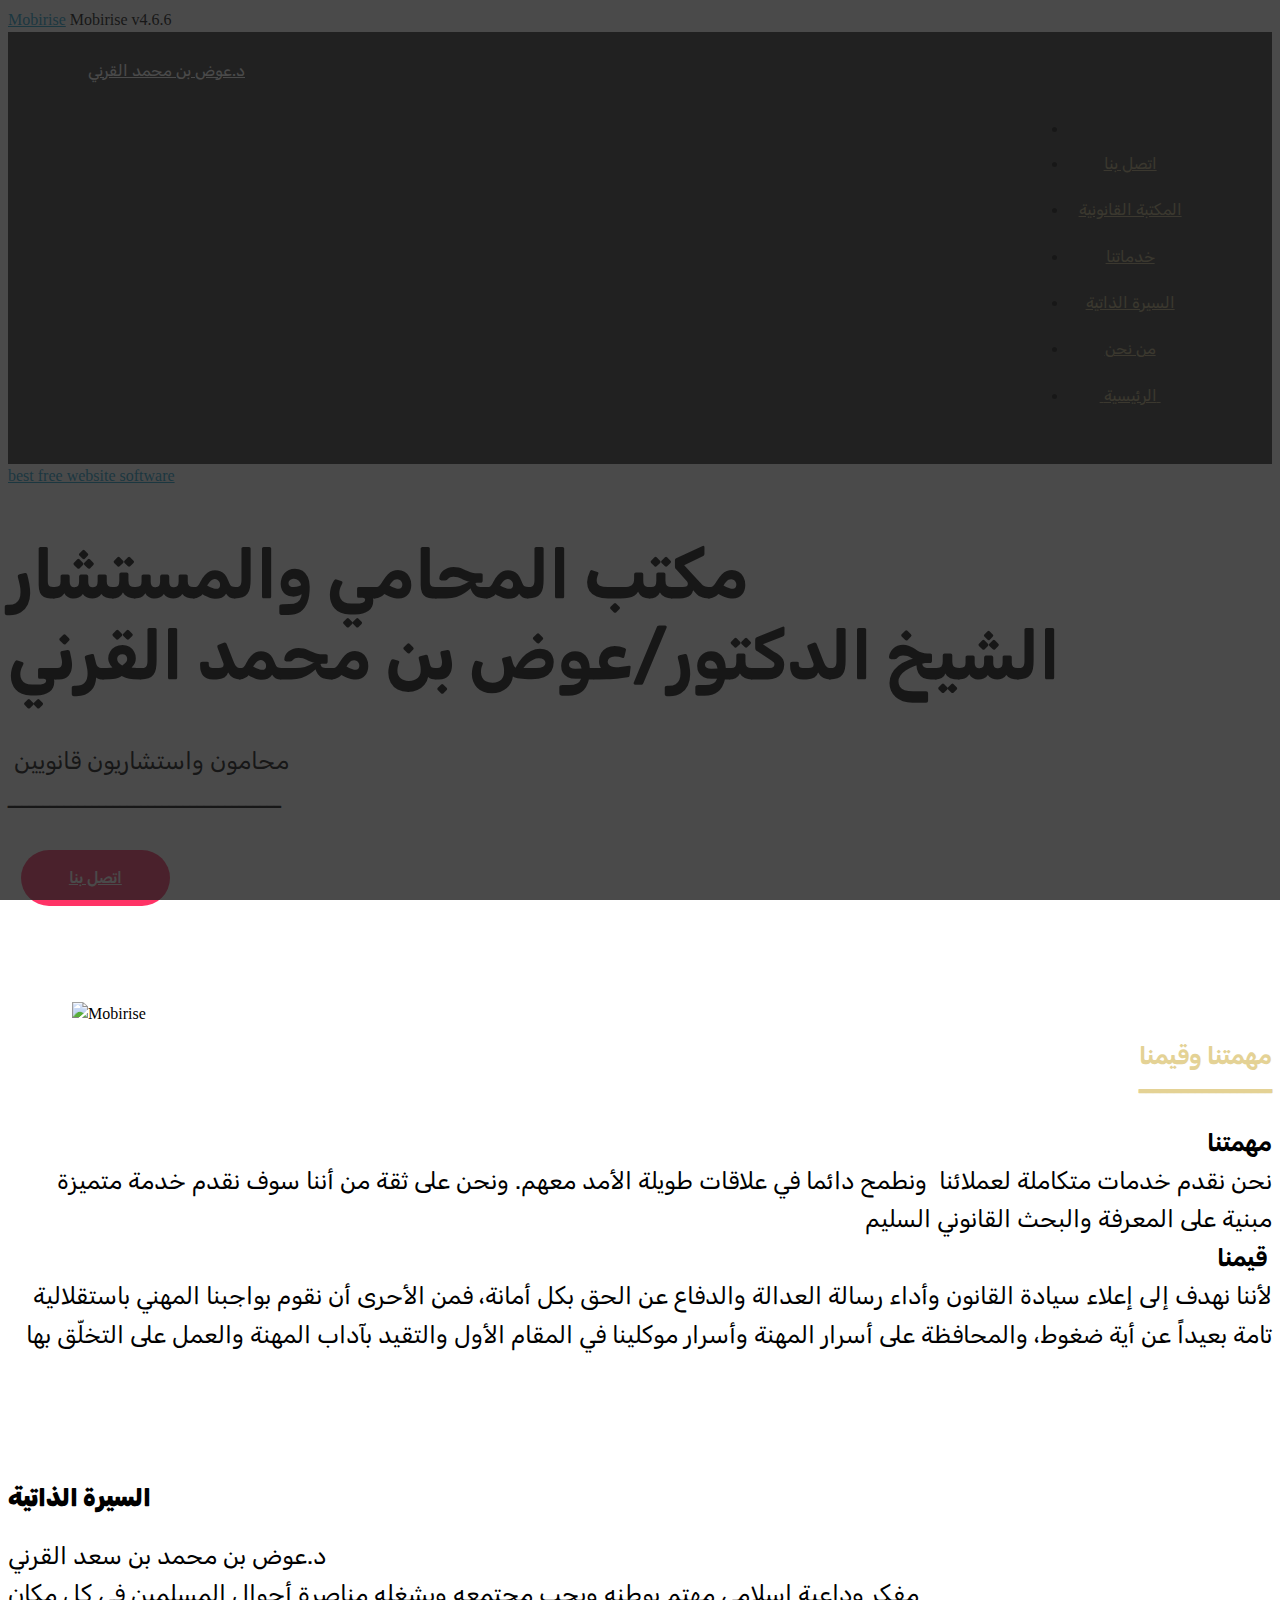
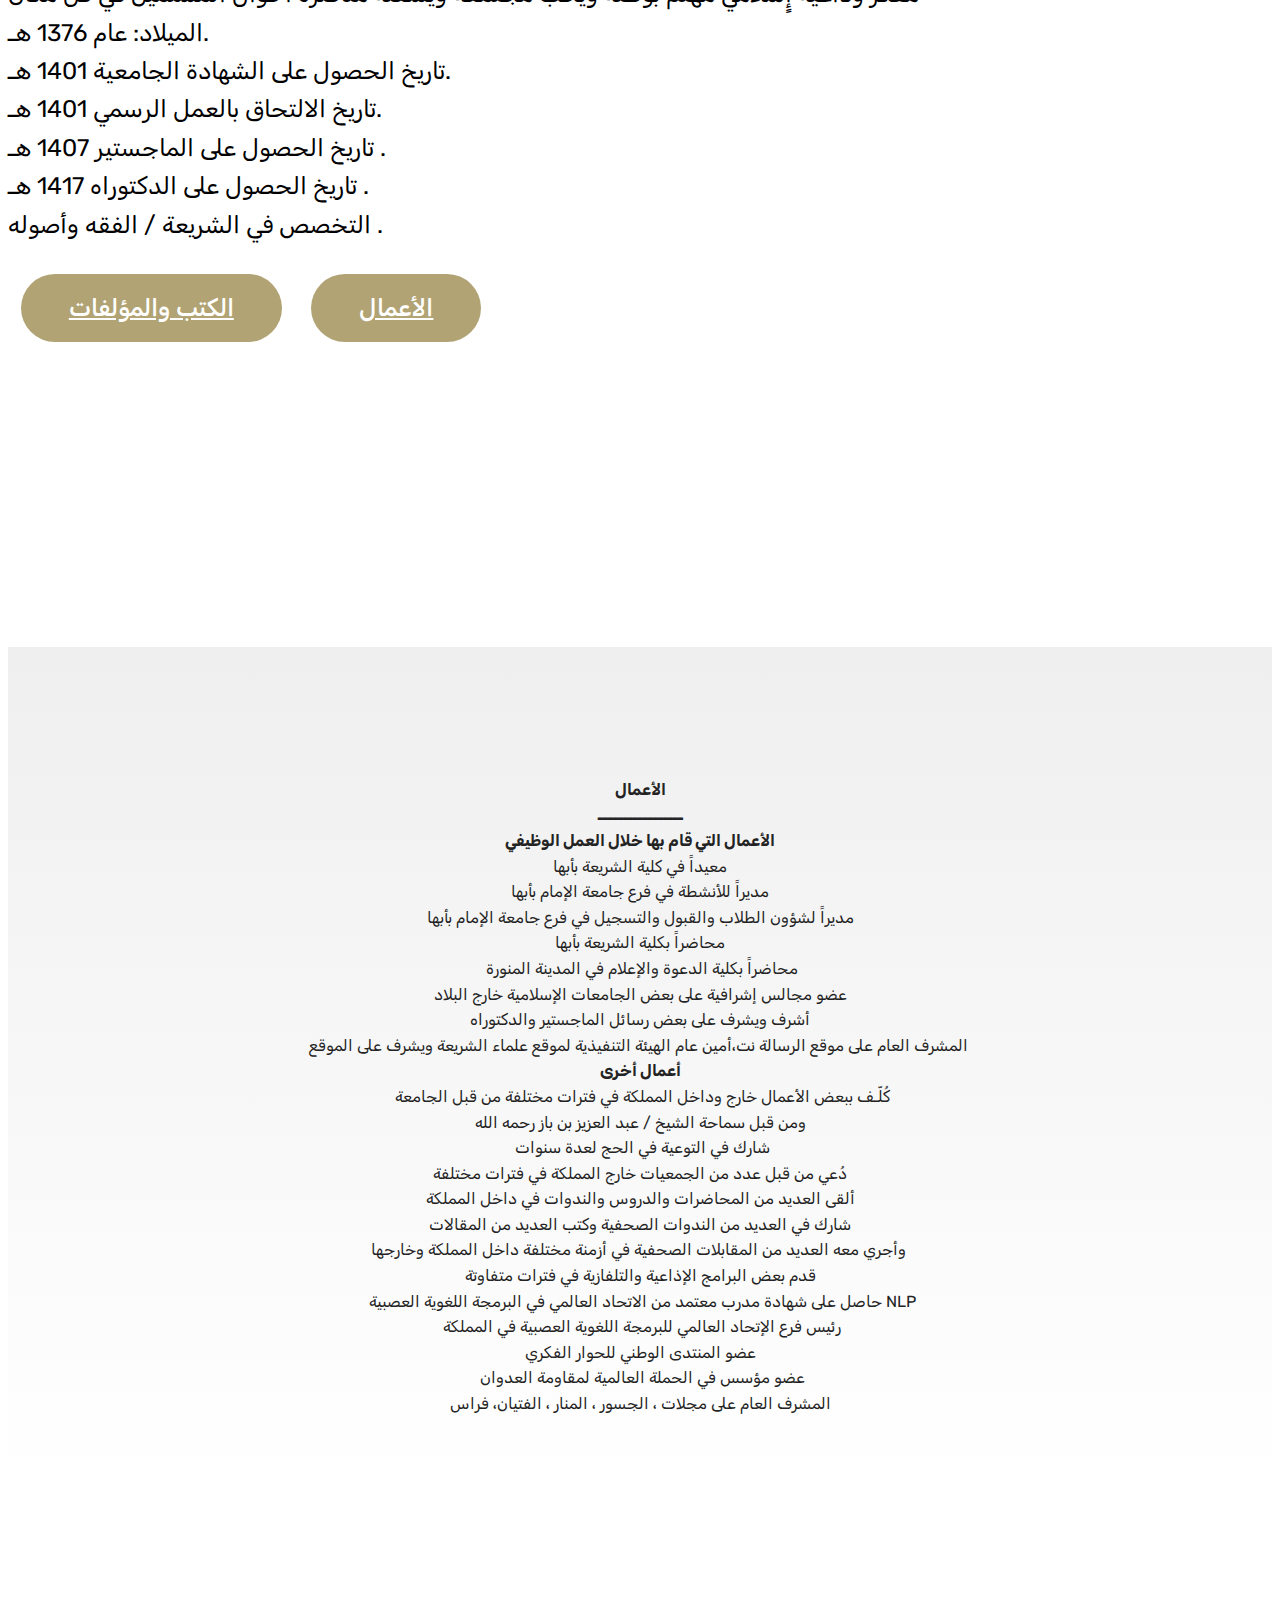
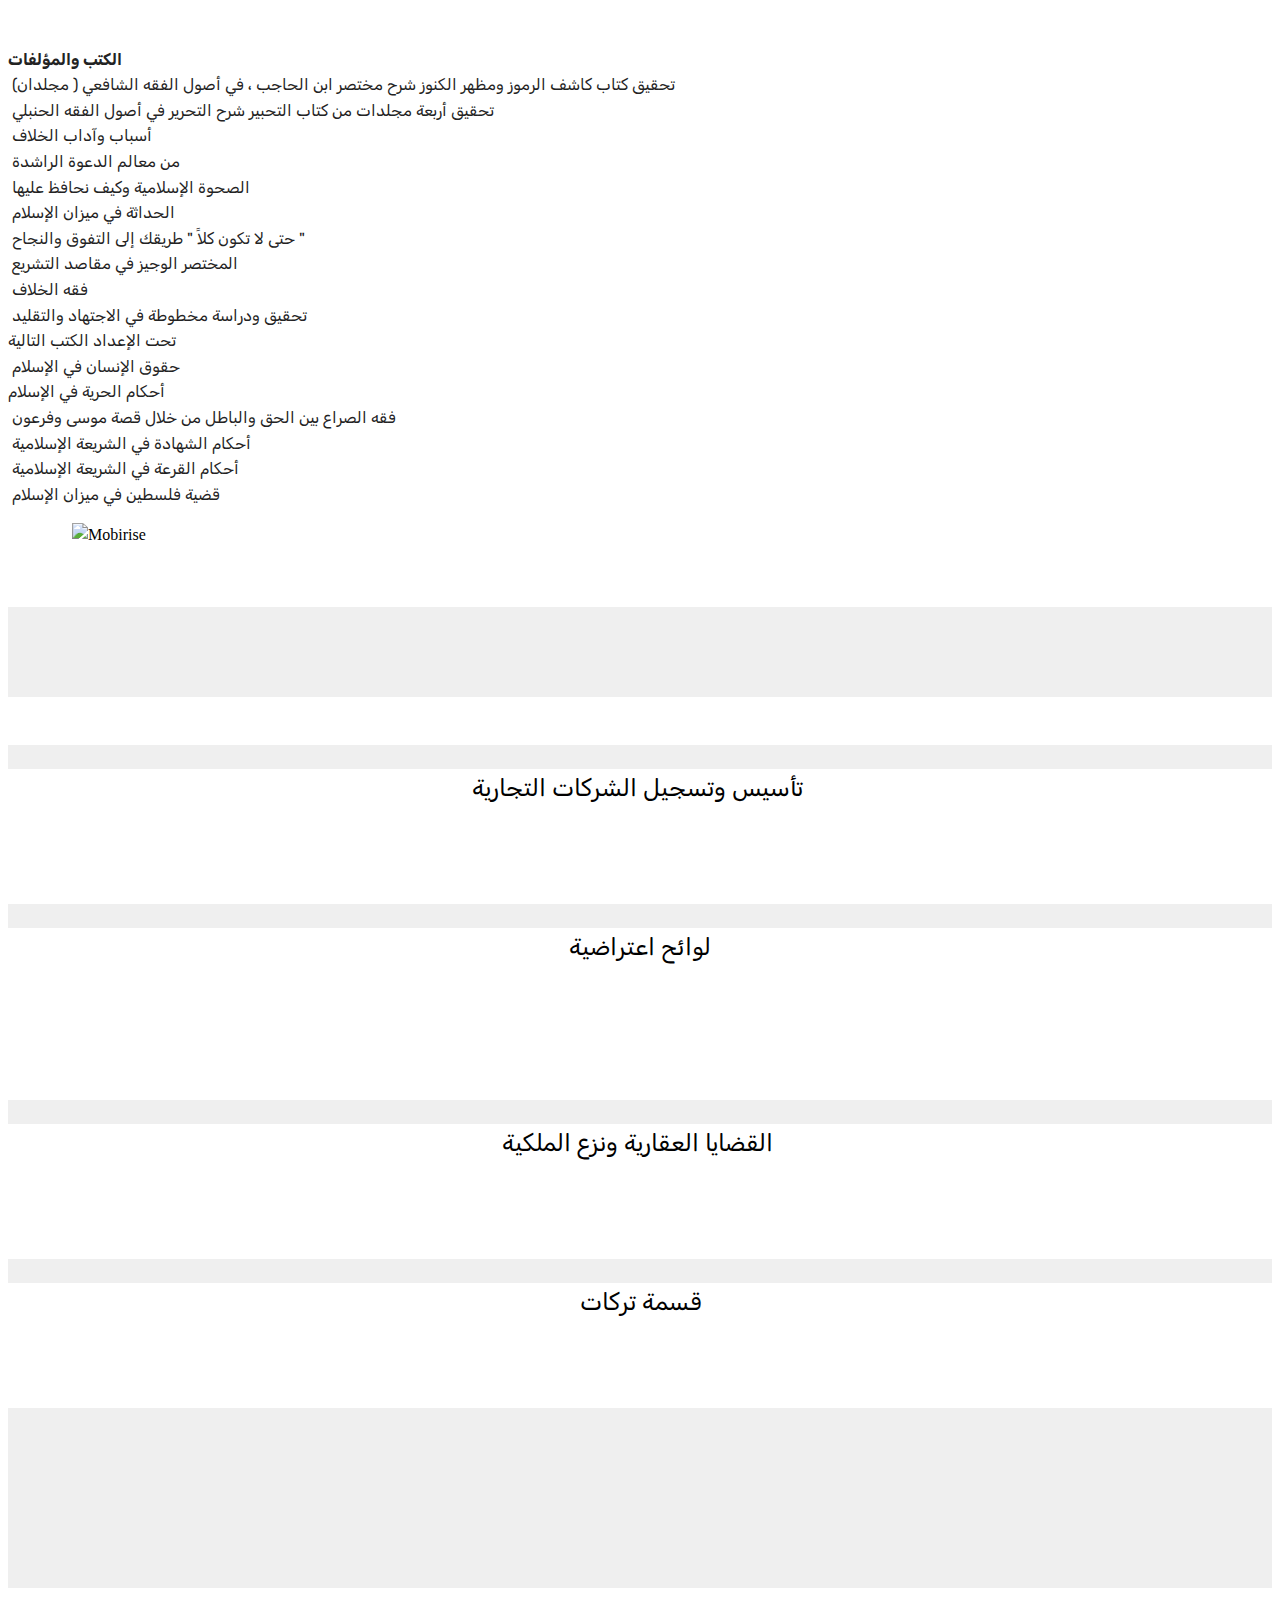
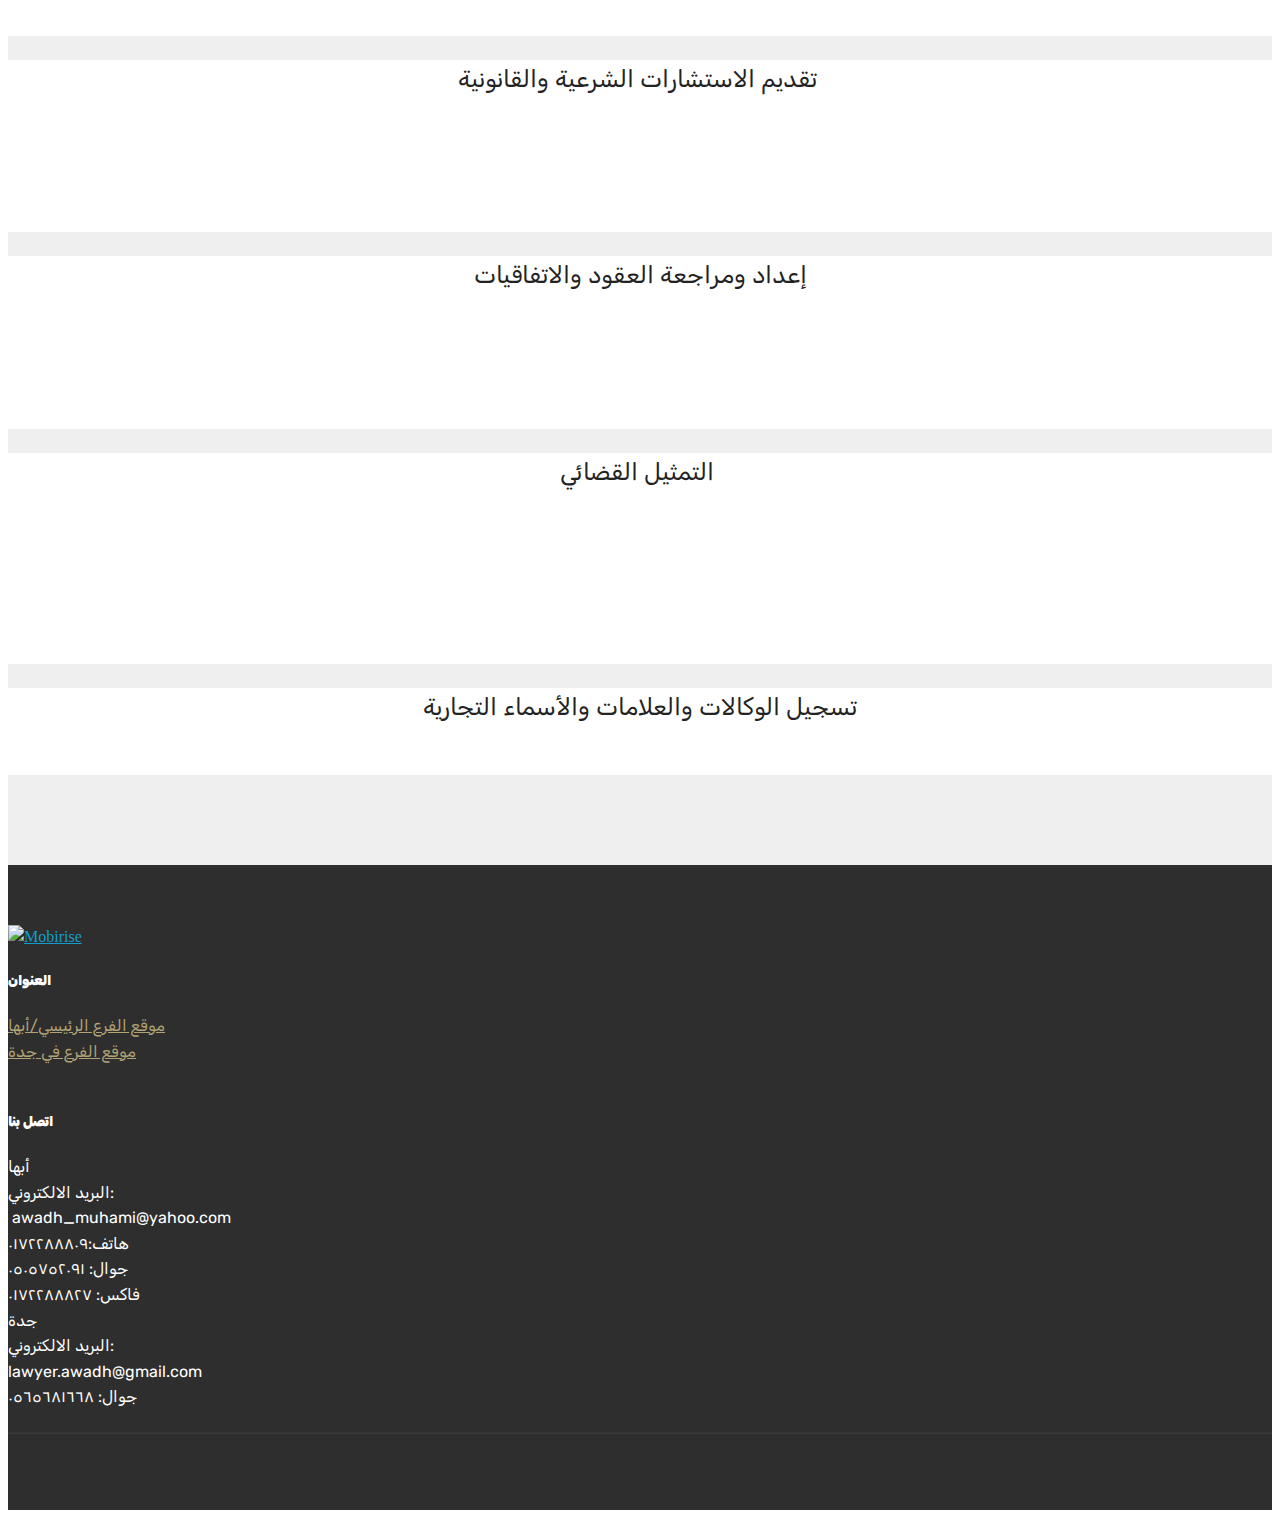
==== index.html @ 9dd4ca0d "create github pages" ====
<!DOCTYPE html>
<html >
<head>
  <!-- Site made with Mobirise Website Builder v4.6.6, https://mobirise.com -->
  <meta charset="UTF-8">
  <meta http-equiv="X-UA-Compatible" content="IE=edge">
  <meta name="generator" content="Mobirise v4.6.6, mobirise.com">
  <meta name="viewport" content="width=device-width, initial-scale=1, minimum-scale=1">
  <link rel="shortcut icon" href="assets/images/logo2.png" type="image/x-icon">
  <meta name="description" content="">
  <title>Home</title>
  <link rel="stylesheet" href="assets/web/assets/mobirise-icons/mobirise-icons.css">
  <link rel="stylesheet" href="assets/tether/tether.min.css">
  <link rel="stylesheet" href="assets/bootstrap/css/bootstrap.min.css">
  <link rel="stylesheet" href="assets/bootstrap/css/bootstrap-grid.min.css">
  <link rel="stylesheet" href="assets/bootstrap/css/bootstrap-reboot.min.css">
  <link rel="stylesheet" href="assets/socicon/css/styles.css">
  <link rel="stylesheet" href="assets/dropdown/css/style.css">
  <link rel="stylesheet" href="assets/theme/css/style.css">
  <link rel="stylesheet" href="assets/mobirise/css/mbr-additional.css" type="text/css">
  
  
  
</head>
<body>
  <section class="menu cid-qMD1Qe2xiw" once="menu" id="menu1-t">

    

    <nav class="navbar navbar-expand beta-menu navbar-dropdown align-items-center navbar-fixed-top navbar-toggleable-sm">
        <button class="navbar-toggler navbar-toggler-right" type="button" data-toggle="collapse" data-target="#navbarSupportedContent" aria-controls="navbarSupportedContent" aria-expanded="false" aria-label="Toggle navigation">
            <div class="hamburger">
                <span></span>
                <span></span>
                <span></span>
                <span></span>
            </div>
        </button>
        <div class="menu-logo">
            <div class="navbar-brand">
                
                <span class="navbar-caption-wrap"><a class="navbar-caption text-white display-4" href="https://mobirise.com">د.عوض بن محمد القرني</a></span>
            </div>
        </div>
        <div class="collapse navbar-collapse" id="navbarSupportedContent">
            <ul class="navbar-nav nav-dropdown nav-right" data-app-modern-menu="true"><li class="nav-item">
                    <a class="nav-link link text-danger display-4" href="https://mobirise.com">
                        </a>
                </li>
                <li class="nav-item">
                    <a class="nav-link link text-danger display-4" href="index.html#footer1-1m">
                        
                        اتصل بنا</a>
                </li><li class="nav-item"><a class="nav-link link text-danger display-4" href="index.html#features3-16">
                        
                        المكتبة القانونية</a></li><li class="nav-item dropdown"><a class="nav-link link text-danger display-4" href="index.html#features6-1b" aria-expanded="false">
                        
                        خدماتنا</a></li><li class="nav-item"><a class="nav-link link text-danger display-4" href="index.html#header5-1q">
                        
                        السيرة الذاتية</a></li><li class="nav-item"><a class="nav-link link text-danger display-4" href="index.html#header3-w">من نحن</a></li><li class="nav-item"><a class="nav-link link text-danger display-4" href="index.html#header2-s">&nbsp;الرئيسية&nbsp;</a></li></ul>
            
        </div>
    </nav>
</section>

<section class="engine"><a href="https://mobirise.ws/d">best free website software</a></section><section class="cid-qMD1Ompvg6 mbr-fullscreen mbr-parallax-background" id="header2-s">

    

    <div class="mbr-overlay" style="opacity: 0.5; background-color: rgb(118, 118, 118);"></div>

    <div class="container align-center">
        <div class="row justify-content-md-center">
            <div class="mbr-white col-md-10">
                <h1 class="mbr-section-title mbr-bold pb-3 mbr-fonts-style display-1">
                    مكتب المحامي والمستشار<br>الشيخ الدكتور/عوض بن محمد القرني</h1>
                
                <p class="mbr-text pb-3 mbr-fonts-style display-5">&nbsp;محامون واستشاريون قانويين<br>ـــــــــــــــــــــــــــــــــــــــ</p>
                <div class="mbr-section-btn"><a class="btn btn-md btn-secondary display-4" href="index.html#footer1-1m">اتصل بنا</a></div>
            </div>
        </div>
    </div>
    
</section>

<section class="header3 cid-qMDdYljcMq" id="header3-w">

    

    

    <div class="container">
        <div class="media-container-row">
            <div class="mbr-figure" style="width: 100%;">
                <img src="assets/images/4773681-1913968626-700x350.jpg" alt="Mobirise" title="">
            </div>

            <div class="media-content">
                <h1 class="mbr-section-title mbr-white pb-3 mbr-fonts-style display-5">
                    مهمتنا وقيمنا<br>ـــــــــــــــــــ</h1>
                
                <div class="mbr-section-text mbr-white pb-3 ">
                    <p class="mbr-text mbr-fonts-style display-5"><em><strong>مهمتنا</strong></em><br>&nbsp;نحن نقدم خدمات متكاملة لعملائنا &nbsp;ونطمح دائما في علاقات طويلة الأمد معهم. ونحن على ثقة من أننا سوف نقدم خدمة متميزة مبنية على المعرفة والبحث القانوني السليم<br><em><strong>قيمنا&nbsp;<br></strong></em>لأننا نهدف إلى إعلاء سيادة القانون وأداء رسالة العدالة والدفاع عن الحق بكل أمانة، فمن الأحرى أن نقوم بواجبنا المهني باستقلالية تامة بعيداً عن أية ضغوط، والمحافظة على أسرار المهنة وأسرار موكلينا في المقام الأول والتقيد بآداب المهنة والعمل على التخلّق بها<br></p>
                </div>
                
            </div>
        </div>
    </div>

</section>

<section class="header5 cid-qMJTVjiaNw mbr-fullscreen mbr-parallax-background" id="header5-1q">

    

    <div class="mbr-overlay" style="opacity: 0.6; background-color: rgb(0, 0, 0);">
    </div>
    <div class="container">
        <div class="row justify-content-center">
            <div class="mbr-white col-md-10">
                <h1 class="mbr-section-title align-center pb-3 mbr-fonts-style display-5"><em><strong>
                    السيرة الذاتية</strong></em></h1>
                <p class="mbr-text align-center display-5 pb-3 mbr-fonts-style">د.عوض بن محمد بن سعد القرني<br>مفكر وداعية إٍسلامي مهتم بوطنه ويحب مجتمعه ويشغله مناصرة أحوال المسلمين في كل مكان <br>الميلاد: عام 1376 هـ.<br>تاريخ الحصول على الشهادة الجامعية 1401 هـ.<br>تاريخ الالتحاق بالعمل الرسمي 1401 هـ.<br>تاريخ الحصول على الماجستير 1407 هـ .<br>تاريخ الحصول على الدكتوراه 1417 هـ .<br>التخصص في الشريعة / الفقه وأصوله .</p>
                <div class="mbr-section-btn align-center"><a class="btn btn-md btn-danger display-5" href="index.html#content7-1k">الكتب والمؤلفات</a>
                        <a class="btn btn-md btn-danger display-5" href="index.html#testimonials5-10">الأعمال</a></div>
            </div>
        </div>
    </div>

    <div class="mbr-arrow hidden-sm-down" aria-hidden="true">
        <a href="#next">
            <i class="mbri-down mbr-iconfont"></i>
        </a>
    </div>
</section>

<section class="testimonials5 cid-qMDlm9qEz4" id="testimonials5-10">

    

    
    <div class="container">
        <div class="media-container-row">
            <div class="title col-12 align-center">
                <h2 class="pb-3 mbr-fonts-style display-5">
                    <br>السيرة الذاتية&nbsp;<div>ـــــــــــــــــــــ</div></h2>
                
            </div>
        </div>
    </div>

    <div class="container">
        <div class="media-container-column">
            

            
        <div class="mbr-testimonial align-center col-12 col-md-10">
                <div class="panel-item">
                    <div class="card-block">
                        <div class="testimonial-photo">
                            <img src="assets/images/580465-10150798756876318-1125915765-n-240x89.jpg" alt="" title="">
                        </div>
                        <p class="mbr-text mbr-fonts-style mbr-white display-7"><em><strong><br></strong></em><em><strong>الأعمال</strong></em><br><em><strong>ـــــــــــــــــ<br>الأعمال التي قام بها خلال العمل الوظيفي<br></strong></em>&nbsp;معيداً في كلية الشريعة بأبها&nbsp;<br>&nbsp;مديراً للأنشطة في فرع جامعة الإمام بأبها&nbsp;<br>&nbsp;مديراً لشؤون الطلاب والقبول والتسجيل في فرع جامعة الإمام بأبها&nbsp;<br>&nbsp;محاضراً بكلية الشريعة بأبها&nbsp;<br>&nbsp;محاضراً بكلية الدعوة والإعلام في المدينة المنورة<br>&nbsp;عضو مجالس إشرافية على بعض الجامعات الإسلامية خارج البلاد&nbsp;<br>أشرف ويشرف على بعض رسائل الماجستير والدكتوراه<br>المشرف العام على موقع الرسالة نت،أمين عام الهيئة التنفيذية لموقع علماء الشريعة ويشرف على الموقع&nbsp;<br><em><strong>أعمال أخرى<br></strong></em>&nbsp;كُلّـف ببعض الأعمال خارج وداخل المملكة في فترات مختلفة من قبل الجامعة<br>ومن قبل سماحة الشيخ / عبد العزيز بن باز رحمه الله<br>&nbsp;شارك في التوعية في الحج لعدة سنوات<br>&nbsp;دُعي من قبل عدد من الجمعيات خارج المملكة في فترات مختلفة&nbsp;<br>&nbsp;ألقى العديد من المحاضرات والدروس والندوات في داخل المملكة&nbsp;<br>شارك في العديد من الندوات الصحفية وكتب العديد من المقالات<br>وأجري معه العديد من المقابلات الصحفية في أزمنة مختلفة داخل المملكة وخارجها&nbsp;<br>&nbsp;قدم بعض البرامج الإذاعية والتلفازية في فترات متفاوتة&nbsp;<br>&nbsp;حاصل على شهادة مدرب معتمد من الاتحاد العالمي في البرمجة اللغوية العصبية NLP<br>&nbsp;رئيس فرع الإتحاد العالمي للبرمجة اللغوية العصبية في المملكة<br>عضو المنتدى الوطني للحوار الفكري<br>&nbsp;عضو مؤسس في الحملة العالمية لمقاومة العدوان<br>المشرف العام على مجلات ، الجسور ، المنار ، الفتيان، فراس<br></p>
                    </div>
                    <div class="card-footer">
                        <div class="mbr-author-name mbr-bold mbr-fonts-style mbr-white display-7"></div>
                        <small class="mbr-author-desc mbr-italic mbr-light mbr-fonts-style mbr-white display-7"></small>
                    </div>
                </div>
            </div></div>
    </div>   
</section>

<section class="mbr-section content7 cid-qMGKBYhete" id="content7-1k">
          
    

    <div class="container">
        <div class="media-container-row">
            <div class="col-12 col-md-8">
                <div class="media-container-row">
                    <div class="media-content">
                        <div class="mbr-section-text">
                            <p class="mbr-text align-right mb-0 mbr-fonts-style display-7"><em><strong>الكتب والمؤلفات<br></strong></em>&nbsp;تحقيق كتاب كاشف الرموز ومظهر الكنوز شرح مختصر ابن الحاجب ، في أصول الفقه الشافعي ( مجلدان)&nbsp;<br>&nbsp;تحقيق أربعة مجلدات من كتاب التحبير شرح التحرير في أصول الفقه الحنبلي<br>&nbsp;أسباب وآداب الخلاف&nbsp;<br>&nbsp;من معالم الدعوة الراشدة&nbsp;<br>&nbsp;الصحوة الإسلامية وكيف نحافظ عليها&nbsp;<br>&nbsp;الحداثة في ميزان الإسلام&nbsp;<br>&nbsp;حتى لا تكون كلاً " طريقك إلى التفوق والنجاح "<br>&nbsp;المختصر الوجيز في مقاصد التشريع&nbsp;<br>&nbsp;فقه الخلاف<br>&nbsp;تحقيق ودراسة مخطوطة في الاجتهاد والتقليد<br>تحت الإعداد الكتب التالية<br>&nbsp;حقوق الإنسان في الإسلام<br>أحكام الحرية في الإسلام<br>&nbsp;فقه الصراع بين الحق والباطل من خلال قصة موسى وفرعون&nbsp;<br>&nbsp;أحكام الشهادة في الشريعة الإسلامية&nbsp;<br>&nbsp;أحكام القرعة في الشريعة الإسلامية&nbsp;<br>&nbsp;قضية فلسطين في ميزان الإسلام&nbsp;<br></p>
                        </div>
                    </div>
                    <div class="mbr-figure" style="width: 60%;">
                     <img src="assets/images/705086-436x289.jpg" alt="Mobirise" title="">  
                    </div>
                </div>
            </div>
        </div>
    </div>
</section>

<section class="features6 cid-qMGsfqd2bW" id="features6-1b">
    
    

    
    <div class="container">
        <div class="media-container-row">

            <div class="card p-3 col-12 col-md-6 col-lg-3">
                <div class="card-img pb-3">
                    <span class="mbr-iconfont mbri-edit" style="color: rgb(177, 163, 116);"></span>
                </div>
                <div class="card-box">
                    
                    <p class="mbr-text mbr-fonts-style display-5">
                       تأسيس وتسجيل الشركات التجارية&nbsp;</p>
                </div>
            </div>

            <div class="card p-3 col-12 col-md-6 col-lg-3">
                <div class="card-img pb-3">
                    <span class="mbr-iconfont mbri-edit" style="color: rgb(177, 163, 116);"></span>
                </div>
                <div class="card-box">
                    
                    <p class="mbr-text mbr-fonts-style display-5">لوائح اعتراضية<br><br></p>
                </div>
            </div>

            <div class="card p-3 col-12 col-md-6 col-lg-3">
                <div class="card-img pb-3">
                    <span class="mbr-iconfont mbri-edit" style="color: rgb(177, 163, 116);"></span>
                </div>
                <div class="card-box">
                    
                    <p class="mbr-text mbr-fonts-style display-5">
                       القضايا العقارية ونزع الملكية&nbsp;</p>
                </div>
            </div>

            <div class="card p-3 col-12 col-md-6 col-lg-3">
                <div class="card-img pb-3">
                    <span class="mbr-iconfont mbri-edit" style="color: rgb(177, 163, 116);"></span>
                </div>
                <div class="card-box">
                    
                    <p class="mbr-text mbr-fonts-style display-5">قسمة تركات<br><br></p>
                </div>
            </div>

        </div>

    </div>

</section>

<section class="features6 cid-qMGshlifpi" id="features6-1c">
    
    

    
    <div class="container">
        <div class="media-container-row">

            <div class="card p-3 col-12 col-md-6 col-lg-3">
                <div class="card-img pb-3">
                    <span class="mbr-iconfont mbri-edit" style="color: rgb(177, 163, 116);"></span>
                </div>
                <div class="card-box">
                    
                    <p class="mbr-text mbr-fonts-style display-5">
                       تقديم الاستشارات الشرعية والقانونية&nbsp;<br><br></p>
                </div>
            </div>

            <div class="card p-3 col-12 col-md-6 col-lg-3">
                <div class="card-img pb-3">
                    <span class="mbr-iconfont mbri-edit" style="color: rgb(177, 163, 116);"></span>
                </div>
                <div class="card-box">
                    
                    <p class="mbr-text mbr-fonts-style display-5">
                       إعداد ومراجعة العقود والاتفاقيات <br><br></p>
                </div>
            </div>

            <div class="card p-3 col-12 col-md-6 col-lg-3">
                <div class="card-img pb-3">
                    <span class="mbr-iconfont mbri-edit" style="color: rgb(177, 163, 116);"></span>
                </div>
                <div class="card-box">
                    
                    <p class="mbr-text mbr-fonts-style display-5">
                       التمثيل القضائي&nbsp;<br><br><br></p>
                </div>
            </div>

            <div class="card p-3 col-12 col-md-6 col-lg-3">
                <div class="card-img pb-3">
                    <span class="mbr-iconfont mbri-edit" style="color: rgb(177, 163, 116);"></span>
                </div>
                <div class="card-box">
                    
                    <p class="mbr-text mbr-fonts-style display-5">
                       تسجيل الوكالات والعلامات والأسماء التجارية</p>
                </div>
            </div>

        </div>

    </div>

</section>

<section class="cid-qMGKUKAxvn" id="footer1-1m">

    

    

    <div class="container">
        <div class="media-container-row content text-white">
            <div class="col-12 col-md-3">
                <div class="media-wrap">
                    <a href="https://mobirise.com/">
                        <img src="assets/images/n.-166x107.png" alt="Mobirise" title="">
                    </a>
                </div>
            </div>
            <div class="col-12 col-md-3 mbr-fonts-style display-7">
                <h5 class="pb-3"><em><strong>
                    العنوان</strong></em></h5>
                <p class="mbr-text"><a href="https://goo.gl/maps/cwEKC1mMWw32" class="text-danger">موقع الفرع الرئيسي/أبها</a><br><a href="https://maps.google.com/?q=21.559841,39.190887" class="text-danger">موقع الفرع في جدة</a><br><br></p>
            </div>
            <div class="col-12 col-md-3 mbr-fonts-style display-7">
                <h5 class="pb-3"><em><strong>
                    اتصل بنا</strong></em></h5>
                <p class="mbr-text">أبها<br>البريد الالكتروني: <br>&nbsp;awadh_muhami@yahoo.com<br> هاتف:٠١٧٢٢٨٨٨٠٩&nbsp;<br>جوال: ٠٥٠٥٧٥٢٠٩١&nbsp;<br>فاكس: ٠١٧٢٢٨٨٨٢٧<br>جدة<br>البريد الالكتروني: <br>lawyer.awadh@gmail.com
<br>جوال: ٠٥٦٥٦٨١٦٦٨&nbsp;<br>
                </p>
            </div>
            <div class="col-12 col-md-3 mbr-fonts-style display-7">
                <h5 class="pb-3"></h5>
                <p class="mbr-text"></p>
            </div>
        </div>
        <div class="footer-lower">
            <div class="media-container-row">
                <div class="col-sm-12">
                    <hr>
                </div>
            </div>
            <div class="media-container-row mbr-white">
                <div class="col-sm-6 copyright">
                    <p class="mbr-text mbr-fonts-style display-7"></p>
                </div>
                <div class="col-md-6">
                    <div class="social-list align-right">
                        <div class="soc-item">
                            <a href="https://twitter.com/mobirise" target="_blank">
                                <span class="mbr-iconfont mbr-iconfont-social socicon-twitter socicon" style="font-size: 24px; color: rgb(35, 35, 35);"></span>
                            </a>
                        </div>
                        <div class="soc-item">
                            <a href="https://www.facebook.com/pg/AwadAlqarni/notes/?ref=page_internal" target="_blank">
                                <span class="mbr-iconfont mbr-iconfont-social socicon-facebook socicon" style="color: rgb(255, 255, 255);"></span>
                            </a>
                        </div>
                        
                        
                        
                        
                    </div>
                </div>
            </div>
        </div>
    </div>
</section>


  <script src="assets/web/assets/jquery/jquery.min.js"></script>
  <script src="assets/popper/popper.min.js"></script>
  <script src="assets/tether/tether.min.js"></script>
  <script src="assets/bootstrap/js/bootstrap.min.js"></script>
  <script src="assets/parallax/jarallax.min.js"></script>
  <script src="assets/dropdown/js/script.min.js"></script>
  <script src="assets/touchswipe/jquery.touch-swipe.min.js"></script>
  <script src="assets/smoothscroll/smooth-scroll.js"></script>
  <script src="assets/theme/js/script.js"></script>
  
  
</body>
</html>
---- assets/mobirise/css/mbr-additional.css ----
@import url(https://fonts.googleapis.com/css?family=Rubik:300,300i,400,400i,500,500i,700,700i,900,900i);





body {
  font-style: normal;
  line-height: 1.5;
}
.mbr-section-title {
  font-style: normal;
  line-height: 1.2;
}
.mbr-section-subtitle {
  line-height: 1.3;
}
.mbr-text {
  font-style: normal;
  line-height: 1.6;
}
.display-1 {
  font-family: 'Rubik', sans-serif;
  font-size: 4.25rem;
}
.display-1 > .mbr-iconfont {
  font-size: 6.8rem;
}
.display-2 {
  font-family: 'Rubik', sans-serif;
  font-size: 3rem;
}
.display-2 > .mbr-iconfont {
  font-size: 4.8rem;
}
.display-4 {
  font-family: 'Rubik', sans-serif;
  font-size: 1rem;
}
.display-4 > .mbr-iconfont {
  font-size: 1.6rem;
}
.display-5 {
  font-family: 'Rubik', sans-serif;
  font-size: 1.5rem;
}
.display-5 > .mbr-iconfont {
  font-size: 2.4rem;
}
.display-7 {
  font-family: 'Rubik', sans-serif;
  font-size: 1rem;
}
.display-7 > .mbr-iconfont {
  font-size: 1.6rem;
}
/* ---- Fluid typography for mobile devices ---- */
/* 1.4 - font scale ratio ( bootstrap == 1.42857 ) */
/* 100vw - current viewport width */
/* (48 - 20)  48 == 48rem == 768px, 20 == 20rem == 320px(minimal supported viewport) */
/* 0.65 - min scale variable, may vary */
@media (max-width: 768px) {
  .display-1 {
    font-size: 3.4rem;
    font-size: calc( 2.1374999999999997rem + (4.25 - 2.1374999999999997) * ((100vw - 20rem) / (48 - 20)));
    line-height: calc( 1.4 * (2.1374999999999997rem + (4.25 - 2.1374999999999997) * ((100vw - 20rem) / (48 - 20))));
  }
  .display-2 {
    font-size: 2.4rem;
    font-size: calc( 1.7rem + (3 - 1.7) * ((100vw - 20rem) / (48 - 20)));
    line-height: calc( 1.4 * (1.7rem + (3 - 1.7) * ((100vw - 20rem) / (48 - 20))));
  }
  .display-4 {
    font-size: 0.8rem;
    font-size: calc( 1rem + (1 - 1) * ((100vw - 20rem) / (48 - 20)));
    line-height: calc( 1.4 * (1rem + (1 - 1) * ((100vw - 20rem) / (48 - 20))));
  }
  .display-5 {
    font-size: 1.2rem;
    font-size: calc( 1.175rem + (1.5 - 1.175) * ((100vw - 20rem) / (48 - 20)));
    line-height: calc( 1.4 * (1.175rem + (1.5 - 1.175) * ((100vw - 20rem) / (48 - 20))));
  }
}
/* Buttons */
.btn {
  font-weight: 500;
  border-width: 2px;
  font-style: normal;
  letter-spacing: 1px;
  margin: .4rem .8rem;
  white-space: normal;
  -webkit-transition: all 0.3s ease-in-out;
  -moz-transition: all 0.3s ease-in-out;
  transition: all 0.3s ease-in-out;
  padding: 1rem 3rem;
  border-radius: 3px;
  display: inline-flex;
  align-items: center;
  justify-content: center;
  word-break: break-word;
}
.btn-sm {
  font-weight: 500;
  letter-spacing: 1px;
  -webkit-transition: all 0.3s ease-in-out;
  -moz-transition: all 0.3s ease-in-out;
  transition: all 0.3s ease-in-out;
  padding: 0.6rem 1.5rem;
  border-radius: 3px;
}
.btn-md {
  font-weight: 500;
  letter-spacing: 1px;
  margin: .4rem .8rem !important;
  -webkit-transition: all 0.3s ease-in-out;
  -moz-transition: all 0.3s ease-in-out;
  transition: all 0.3s ease-in-out;
  padding: 1rem 3rem;
  border-radius: 3px;
}
.btn-lg {
  font-weight: 500;
  letter-spacing: 1px;
  margin: .4rem .8rem !important;
  -webkit-transition: all 0.3s ease-in-out;
  -moz-transition: all 0.3s ease-in-out;
  transition: all 0.3s ease-in-out;
  padding: 1.2rem 3.2rem;
  border-radius: 3px;
}
.bg-primary {
  background-color: #149dcc !important;
}
.bg-success {
  background-color: #f7ed4a !important;
}
.bg-info {
  background-color: #82786e !important;
}
.bg-warning {
  background-color: #879a9f !important;
}
.bg-danger {
  background-color: #b1a374 !important;
}
.btn-primary,
.btn-primary:active {
  background-color: #149dcc !important;
  border-color: #149dcc !important;
  color: #ffffff !important;
}
.btn-primary:hover,
.btn-primary:focus,
.btn-primary.focus,
.btn-primary.active {
  color: #ffffff !important;
  background-color: #0d6786 !important;
  border-color: #0d6786 !important;
}
.btn-primary.disabled,
.btn-primary:disabled {
  color: #ffffff !important;
  background-color: #0d6786 !important;
  border-color: #0d6786 !important;
}
.btn-secondary,
.btn-secondary:active {
  background-color: #ff3366 !important;
  border-color: #ff3366 !important;
  color: #ffffff !important;
}
.btn-secondary:hover,
.btn-secondary:focus,
.btn-secondary.focus,
.btn-secondary.active {
  color: #ffffff !important;
  background-color: #e50039 !important;
  border-color: #e50039 !important;
}
.btn-secondary.disabled,
.btn-secondary:disabled {
  color: #ffffff !important;
  background-color: #e50039 !important;
  border-color: #e50039 !important;
}
.btn-info,
.btn-info:active {
  background-color: #82786e !important;
  border-color: #82786e !important;
  color: #ffffff !important;
}
.btn-info:hover,
.btn-info:focus,
.btn-info.focus,
.btn-info.active {
  color: #ffffff !important;
  background-color: #59524b !important;
  border-color: #59524b !important;
}
.btn-info.disabled,
.btn-info:disabled {
  color: #ffffff !important;
  background-color: #59524b !important;
  border-color: #59524b !important;
}
.btn-success,
.btn-success:active {
  background-color: #f7ed4a !important;
  border-color: #f7ed4a !important;
  color: #3f3c03 !important;
}
.btn-success:hover,
.btn-success:focus,
.btn-success.focus,
.btn-success.active {
  color: #3f3c03 !important;
  background-color: #eadd0a !important;
  border-color: #eadd0a !important;
}
.btn-success.disabled,
.btn-success:disabled {
  color: #3f3c03 !important;
  background-color: #eadd0a !important;
  border-color: #eadd0a !important;
}
.btn-warning,
.btn-warning:active {
  background-color: #879a9f !important;
  border-color: #879a9f !important;
  color: #ffffff !important;
}
.btn-warning:hover,
.btn-warning:focus,
.btn-warning.focus,
.btn-warning.active {
  color: #ffffff !important;
  background-color: #617479 !important;
  border-color: #617479 !important;
}
.btn-warning.disabled,
.btn-warning:disabled {
  color: #ffffff !important;
  background-color: #617479 !important;
  border-color: #617479 !important;
}
.btn-danger,
.btn-danger:active {
  background-color: #b1a374 !important;
  border-color: #b1a374 !important;
  color: #ffffff !important;
}
.btn-danger:hover,
.btn-danger:focus,
.btn-danger.focus,
.btn-danger.active {
  color: #ffffff !important;
  background-color: #8b7d4e !important;
  border-color: #8b7d4e !important;
}
.btn-danger.disabled,
.btn-danger:disabled {
  color: #ffffff !important;
  background-color: #8b7d4e !important;
  border-color: #8b7d4e !important;
}
.btn-white {
  color: #333333 !important;
}
.btn-white,
.btn-white:active {
  background-color: #ffffff !important;
  border-color: #ffffff !important;
  color: #808080 !important;
}
.btn-white:hover,
.btn-white:focus,
.btn-white.focus,
.btn-white.active {
  color: #808080 !important;
  background-color: #d9d9d9 !important;
  border-color: #d9d9d9 !important;
}
.btn-white.disabled,
.btn-white:disabled {
  color: #808080 !important;
  background-color: #d9d9d9 !important;
  border-color: #d9d9d9 !important;
}
.btn-black,
.btn-black:active {
  background-color: #333333 !important;
  border-color: #333333 !important;
  color: #ffffff !important;
}
.btn-black:hover,
.btn-black:focus,
.btn-black.focus,
.btn-black.active {
  color: #ffffff !important;
  background-color: #0d0d0d !important;
  border-color: #0d0d0d !important;
}
.btn-black.disabled,
.btn-black:disabled {
  color: #ffffff !important;
  background-color: #0d0d0d !important;
  border-color: #0d0d0d !important;
}
.btn-primary-outline,
.btn-primary-outline:active {
  background: none;
  border-color: #0b566f;
  color: #0b566f;
}
.btn-primary-outline:hover,
.btn-primary-outline:focus,
.btn-primary-outline.focus,
.btn-primary-outline.active {
  color: #ffffff;
  background-color: #149dcc;
  border-color: #149dcc;
}
.btn-primary-outline.disabled,
.btn-primary-outline:disabled {
  color: #ffffff !important;
  background-color: #149dcc !important;
  border-color: #149dcc !important;
}
.btn-secondary-outline,
.btn-secondary-outline:active {
  background: none;
  border-color: #cc0033;
  color: #cc0033;
}
.btn-secondary-outline:hover,
.btn-secondary-outline:focus,
.btn-secondary-outline.focus,
.btn-secondary-outline.active {
  color: #ffffff;
  background-color: #ff3366;
  border-color: #ff3366;
}
.btn-secondary-outline.disabled,
.btn-secondary-outline:disabled {
  color: #ffffff !important;
  background-color: #ff3366 !important;
  border-color: #ff3366 !important;
}
.btn-info-outline,
.btn-info-outline:active {
  background: none;
  border-color: #4b453f;
  color: #4b453f;
}
.btn-info-outline:hover,
.btn-info-outline:focus,
.btn-info-outline.focus,
.btn-info-outline.active {
  color: #ffffff;
  background-color: #82786e;
  border-color: #82786e;
}
.btn-info-outline.disabled,
.btn-info-outline:disabled {
  color: #ffffff !important;
  background-color: #82786e !important;
  border-color: #82786e !important;
}
.btn-success-outline,
.btn-success-outline:active {
  background: none;
  border-color: #d2c609;
  color: #d2c609;
}
.btn-success-outline:hover,
.btn-success-outline:focus,
.btn-success-outline.focus,
.btn-success-outline.active {
  color: #3f3c03;
  background-color: #f7ed4a;
  border-color: #f7ed4a;
}
.btn-success-outline.disabled,
.btn-success-outline:disabled {
  color: #3f3c03 !important;
  background-color: #f7ed4a !important;
  border-color: #f7ed4a !important;
}
.btn-warning-outline,
.btn-warning-outline:active {
  background: none;
  border-color: #55666b;
  color: #55666b;
}
.btn-warning-outline:hover,
.btn-warning-outline:focus,
.btn-warning-outline.focus,
.btn-warning-outline.active {
  color: #ffffff;
  background-color: #879a9f;
  border-color: #879a9f;
}
.btn-warning-outline.disabled,
.btn-warning-outline:disabled {
  color: #ffffff !important;
  background-color: #879a9f !important;
  border-color: #879a9f !important;
}
.btn-danger-outline,
.btn-danger-outline:active {
  background: none;
  border-color: #7a6e45;
  color: #7a6e45;
}
.btn-danger-outline:hover,
.btn-danger-outline:focus,
.btn-danger-outline.focus,
.btn-danger-outline.active {
  color: #ffffff;
  background-color: #b1a374;
  border-color: #b1a374;
}
.btn-danger-outline.disabled,
.btn-danger-outline:disabled {
  color: #ffffff !important;
  background-color: #b1a374 !important;
  border-color: #b1a374 !important;
}
.btn-black-outline,
.btn-black-outline:active {
  background: none;
  border-color: #000000;
  color: #000000;
}
.btn-black-outline:hover,
.btn-black-outline:focus,
.btn-black-outline.focus,
.btn-black-outline.active {
  color: #ffffff;
  background-color: #333333;
  border-color: #333333;
}
.btn-black-outline.disabled,
.btn-black-outline:disabled {
  color: #ffffff !important;
  background-color: #333333 !important;
  border-color: #333333 !important;
}
.btn-white-outline,
.btn-white-outline:active,
.btn-white-outline.active {
  background: none;
  border-color: #ffffff;
  color: #ffffff;
}
.btn-white-outline:hover,
.btn-white-outline:focus,
.btn-white-outline.focus {
  color: #333333;
  background-color: #ffffff;
  border-color: #ffffff;
}
.text-primary {
  color: #149dcc !important;
}
.text-secondary {
  color: #ff3366 !important;
}
.text-success {
  color: #f7ed4a !important;
}
.text-info {
  color: #82786e !important;
}
.text-warning {
  color: #879a9f !important;
}
.text-danger {
  color: #b1a374 !important;
}
.text-white {
  color: #ffffff !important;
}
.text-black {
  color: #000000 !important;
}
a.text-primary:hover,
a.text-primary:focus {
  color: #0b566f !important;
}
a.text-secondary:hover,
a.text-secondary:focus {
  color: #cc0033 !important;
}
a.text-success:hover,
a.text-success:focus {
  color: #d2c609 !important;
}
a.text-info:hover,
a.text-info:focus {
  color: #4b453f !important;
}
a.text-warning:hover,
a.text-warning:focus {
  color: #55666b !important;
}
a.text-danger:hover,
a.text-danger:focus {
  color: #7a6e45 !important;
}
a.text-white:hover,
a.text-white:focus {
  color: #b3b3b3 !important;
}
a.text-black:hover,
a.text-black:focus {
  color: #4d4d4d !important;
}
.alert-success {
  background-color: #70c770;
}
.alert-info {
  background-color: #82786e;
}
.alert-warning {
  background-color: #879a9f;
}
.alert-danger {
  background-color: #b1a374;
}
.mbr-section-btn a.btn:not(.btn-form) {
  border-radius: 100px;
}
.mbr-section-btn a.btn:not(.btn-form):hover,
.mbr-section-btn a.btn:not(.btn-form):focus {
  box-shadow: none !important;
}
.mbr-section-btn a.btn:not(.btn-form):hover,
.mbr-section-btn a.btn:not(.btn-form):focus {
  box-shadow: 0 10px 40px 0 rgba(0, 0, 0, 0.2) !important;
  -webkit-box-shadow: 0 10px 40px 0 rgba(0, 0, 0, 0.2) !important;
}
.mbr-gallery-filter li a {
  border-radius: 100px !important;
}
.mbr-gallery-filter li.active .btn {
  background-color: #149dcc;
  border-color: #149dcc;
  color: #ffffff;
}
.mbr-gallery-filter li.active .btn:focus {
  box-shadow: none;
}
.nav-tabs .nav-link {
  border-radius: 100px !important;
}
.btn-form {
  border-radius: 0;
}
.btn-form:hover {
  cursor: pointer;
}
a,
a:hover {
  color: #149dcc;
}
.mbr-plan-header.bg-primary .mbr-plan-subtitle,
.mbr-plan-header.bg-primary .mbr-plan-price-desc {
  color: #b4e6f8;
}
.mbr-plan-header.bg-success .mbr-plan-subtitle,
.mbr-plan-header.bg-success .mbr-plan-price-desc {
  color: #ffffff;
}
.mbr-plan-header.bg-info .mbr-plan-subtitle,
.mbr-plan-header.bg-info .mbr-plan-price-desc {
  color: #beb8b2;
}
.mbr-plan-header.bg-warning .mbr-plan-subtitle,
.mbr-plan-header.bg-warning .mbr-plan-price-desc {
  color: #ced6d8;
}
.mbr-plan-header.bg-danger .mbr-plan-subtitle,
.mbr-plan-header.bg-danger .mbr-plan-price-desc {
  color: #dfd9c6;
}
/* Scroll to top button*/
.scrollToTop_wraper {
  display: none;
}
#scrollToTop a i:before {
  content: '';
  position: absolute;
  height: 40%;
  top: 25%;
  background: #fff;
  width: 2px;
  left: calc(50% - 1px);
}
#scrollToTop a i:after {
  content: '';
  position: absolute;
  display: block;
  border-top: 2px solid #fff;
  border-right: 2px solid #fff;
  width: 40%;
  height: 40%;
  left: 30%;
  bottom: 30%;
  transform: rotate(135deg);
}
/* Others*/
.note-check a[data-value=Rubik] {
  font-style: normal;
}
.mbr-arrow a {
  color: #ffffff;
}
@media (max-width: 767px) {
  .mbr-arrow {
    display: none;
  }
}
.form-control-label {
  position: relative;
  cursor: pointer;
  margin-bottom: .357em;
  padding: 0;
}
.alert {
  color: #ffffff;
  border-radius: 0;
  border: 0;
  font-size: .875rem;
  line-height: 1.5;
  margin-bottom: 1.875rem;
  padding: 1.25rem;
  position: relative;
}
.alert.alert-form::after {
  background-color: inherit;
  bottom: -7px;
  content: "";
  display: block;
  height: 14px;
  left: 50%;
  margin-left: -7px;
  position: absolute;
  transform: rotate(45deg);
  width: 14px;
}
.form-control {
  background-color: #f5f5f5;
  box-shadow: none;
  color: #565656;
  font-family: 'Rubik', sans-serif;
  font-size: 1rem;
  line-height: 1.43;
  min-height: 3.5em;
  padding: 1.07em .5em;
}
.form-control > .mbr-iconfont {
  font-size: 1.6rem;
}
.form-control,
.form-control:focus {
  border: 1px solid #e8e8e8;
}
.form-active .form-control:invalid {
  border-color: red;
}
.mbr-overlay {
  background-color: #000;
  bottom: 0;
  left: 0;
  opacity: .5;
  position: absolute;
  right: 0;
  top: 0;
  z-index: 0;
}
blockquote {
  font-style: italic;
  padding: 10px 0 10px 20px;
  font-size: 1.09rem;
  position: relative;
  border-color: #149dcc;
  border-width: 3px;
}
ul,
ol,
pre,
blockquote {
  margin-bottom: 2.3125rem;
}
pre {
  background: #f4f4f4;
  padding: 10px 24px;
  white-space: pre-wrap;
}
.inactive {
  -webkit-user-select: none;
  -moz-user-select: none;
  -ms-user-select: none;
  user-select: none;
  pointer-events: none;
  -webkit-user-drag: none;
  user-drag: none;
}
.mbr-section__comments .row {
  justify-content: center;
}
/* Forms */
.mbr-form .btn {
  margin: .4rem 0;
}
.mbr-form .input-group-btn a.btn {
  border-radius: 100px !important;
}
.mbr-form .input-group-btn a.btn:hover {
  box-shadow: 0 10px 40px 0 rgba(0, 0, 0, 0.2);
}
.mbr-form .input-group-btn button[type="submit"] {
  border-radius: 100px !important;
  padding: 1rem 3rem;
}
.mbr-form .input-group-btn button[type="submit"]:hover {
  box-shadow: 0 10px 40px 0 rgba(0, 0, 0, 0.2);
}
.form2 .form-control {
  border-top-left-radius: 100px;
  border-bottom-left-radius: 100px;
}
.form2 .input-group-btn a.btn {
  border-top-left-radius: 0 !important;
  border-bottom-left-radius: 0 !important;
}
.form2 .input-group-btn button[type="submit"] {
  border-top-left-radius: 0 !important;
  border-bottom-left-radius: 0 !important;
}
.form3 input[type="email"] {
  border-radius: 100px !important;
}
@media (max-width: 349px) {
  .form2 input[type="email"] {
    border-radius: 100px !important;
  }
  .form2 .input-group-btn a.btn {
    border-radius: 100px !important;
  }
  .form2 .input-group-btn button[type="submit"] {
    border-radius: 100px !important;
  }
}
@media (max-width: 767px) {
  .btn {
    font-size: .75rem !important;
  }
  .btn .mbr-iconfont {
    font-size: 1rem !important;
  }
}
/* Social block */
.btn-social {
  font-size: 20px;
  border-radius: 50%;
  padding: 0;
  width: 44px;
  height: 44px;
  line-height: 44px;
  text-align: center;
  position: relative;
  border: 2px solid #c0a375;
  border-color: #149dcc;
  color: #232323;
  cursor: pointer;
}
.btn-social i {
  top: 0;
  line-height: 44px;
  width: 44px;
}
.btn-social:hover {
  color: #fff;
  background: #149dcc;
}
.btn-social + .btn {
  margin-left: .1rem;
}
/* Footer */
.mbr-footer-content li::before,
.mbr-footer .mbr-contacts li::before {
  background: #149dcc;
}
.mbr-footer-content li a:hover,
.mbr-footer .mbr-contacts li a:hover {
  color: #149dcc;
}
.footer3 input[type="email"],
.footer4 input[type="email"] {
  border-radius: 100px !important;
}
.footer3 .input-group-btn a.btn,
.footer4 .input-group-btn a.btn {
  border-radius: 100px !important;
}
.footer3 .input-group-btn button[type="submit"],
.footer4 .input-group-btn button[type="submit"] {
  border-radius: 100px !important;
}
/* Headers*/
.header13 .form-inline input[type="email"],
.header14 .form-inline input[type="email"] {
  border-radius: 100px;
}
.header13 .form-inline input[type="text"],
.header14 .form-inline input[type="text"] {
  border-radius: 100px;
}
.header13 .form-inline input[type="tel"],
.header14 .form-inline input[type="tel"] {
  border-radius: 100px;
}
.header13 .form-inline a.btn,
.header14 .form-inline a.btn {
  border-radius: 100px;
}
.header13 .form-inline button,
.header14 .form-inline button {
  border-radius: 100px !important;
}
.offset-1 {
  margin-left: 8.33333%;
}
.offset-2 {
  margin-left: 16.66667%;
}
.offset-3 {
  margin-left: 25%;
}
.offset-4 {
  margin-left: 33.33333%;
}
.offset-5 {
  margin-left: 41.66667%;
}
.offset-6 {
  margin-left: 50%;
}
.offset-7 {
  margin-left: 58.33333%;
}
.offset-8 {
  margin-left: 66.66667%;
}
.offset-9 {
  margin-left: 75%;
}
.offset-10 {
  margin-left: 83.33333%;
}
.offset-11 {
  margin-left: 91.66667%;
}
@media (min-width: 576px) {
  .offset-sm-0 {
    margin-left: 0%;
  }
  .offset-sm-1 {
    margin-left: 8.33333%;
  }
  .offset-sm-2 {
    margin-left: 16.66667%;
  }
  .offset-sm-3 {
    margin-left: 25%;
  }
  .offset-sm-4 {
    margin-left: 33.33333%;
  }
  .offset-sm-5 {
    margin-left: 41.66667%;
  }
  .offset-sm-6 {
    margin-left: 50%;
  }
  .offset-sm-7 {
    margin-left: 58.33333%;
  }
  .offset-sm-8 {
    margin-left: 66.66667%;
  }
  .offset-sm-9 {
    margin-left: 75%;
  }
  .offset-sm-10 {
    margin-left: 83.33333%;
  }
  .offset-sm-11 {
    margin-left: 91.66667%;
  }
}
@media (min-width: 768px) {
  .offset-md-0 {
    margin-left: 0%;
  }
  .offset-md-1 {
    margin-left: 8.33333%;
  }
  .offset-md-2 {
    margin-left: 16.66667%;
  }
  .offset-md-3 {
    margin-left: 25%;
  }
  .offset-md-4 {
    margin-left: 33.33333%;
  }
  .offset-md-5 {
    margin-left: 41.66667%;
  }
  .offset-md-6 {
    margin-left: 50%;
  }
  .offset-md-7 {
    margin-left: 58.33333%;
  }
  .offset-md-8 {
    margin-left: 66.66667%;
  }
  .offset-md-9 {
    margin-left: 75%;
  }
  .offset-md-10 {
    margin-left: 83.33333%;
  }
  .offset-md-11 {
    margin-left: 91.66667%;
  }
}
@media (min-width: 992px) {
  .offset-lg-0 {
    margin-left: 0%;
  }
  .offset-lg-1 {
    margin-left: 8.33333%;
  }
  .offset-lg-2 {
    margin-left: 16.66667%;
  }
  .offset-lg-3 {
    margin-left: 25%;
  }
  .offset-lg-4 {
    margin-left: 33.33333%;
  }
  .offset-lg-5 {
    margin-left: 41.66667%;
  }
  .offset-lg-6 {
    margin-left: 50%;
  }
  .offset-lg-7 {
    margin-left: 58.33333%;
  }
  .offset-lg-8 {
    margin-left: 66.66667%;
  }
  .offset-lg-9 {
    margin-left: 75%;
  }
  .offset-lg-10 {
    margin-left: 83.33333%;
  }
  .offset-lg-11 {
    margin-left: 91.66667%;
  }
}
@media (min-width: 1200px) {
  .offset-xl-0 {
    margin-left: 0%;
  }
  .offset-xl-1 {
    margin-left: 8.33333%;
  }
  .offset-xl-2 {
    margin-left: 16.66667%;
  }
  .offset-xl-3 {
    margin-left: 25%;
  }
  .offset-xl-4 {
    margin-left: 33.33333%;
  }
  .offset-xl-5 {
    margin-left: 41.66667%;
  }
  .offset-xl-6 {
    margin-left: 50%;
  }
  .offset-xl-7 {
    margin-left: 58.33333%;
  }
  .offset-xl-8 {
    margin-left: 66.66667%;
  }
  .offset-xl-9 {
    margin-left: 75%;
  }
  .offset-xl-10 {
    margin-left: 83.33333%;
  }
  .offset-xl-11 {
    margin-left: 91.66667%;
  }
}
.navbar-toggler {
  -webkit-align-self: flex-start;
  -ms-flex-item-align: start;
  align-self: flex-start;
  padding: 0.25rem 0.75rem;
  font-size: 1.25rem;
  line-height: 1;
  background: transparent;
  border: 1px solid transparent;
  -webkit-border-radius: 0.25rem;
  border-radius: 0.25rem;
}
.navbar-toggler:focus,
.navbar-toggler:hover {
  text-decoration: none;
}
.navbar-toggler-icon {
  display: inline-block;
  width: 1.5em;
  height: 1.5em;
  vertical-align: middle;
  content: "";
  background: no-repeat center center;
  -webkit-background-size: 100% 100%;
  -o-background-size: 100% 100%;
  background-size: 100% 100%;
}
.navbar-toggler-left {
  position: absolute;
  left: 1rem;
}
.navbar-toggler-right {
  position: absolute;
  right: 1rem;
}
@media (max-width: 575px) {
  .navbar-toggleable .navbar-nav .dropdown-menu {
    position: static;
    float: none;
  }
  .navbar-toggleable > .container {
    padding-right: 0;
    padding-left: 0;
  }
}
@media (min-width: 576px) {
  .navbar-toggleable {
    -webkit-box-orient: horizontal;
    -webkit-box-direction: normal;
    -webkit-flex-direction: row;
    -ms-flex-direction: row;
    flex-direction: row;
    -webkit-flex-wrap: nowrap;
    -ms-flex-wrap: nowrap;
    flex-wrap: nowrap;
    -webkit-box-align: center;
    -webkit-align-items: center;
    -ms-flex-align: center;
    align-items: center;
  }
  .navbar-toggleable .navbar-nav {
    -webkit-box-orient: horizontal;
    -webkit-box-direction: normal;
    -webkit-flex-direction: row;
    -ms-flex-direction: row;
    flex-direction: row;
  }
  .navbar-toggleable .navbar-nav .nav-link {
    padding-right: .5rem;
    padding-left: .5rem;
  }
  .navbar-toggleable > .container {
    display: -webkit-box;
    display: -webkit-flex;
    display: -ms-flexbox;
    display: flex;
    -webkit-flex-wrap: nowrap;
    -ms-flex-wrap: nowrap;
    flex-wrap: nowrap;
    -webkit-box-align: center;
    -webkit-align-items: center;
    -ms-flex-align: center;
    align-items: center;
  }
  .navbar-toggleable .navbar-collapse {
    display: -webkit-box !important;
    display: -webkit-flex !important;
    display: -ms-flexbox !important;
    display: flex !important;
    width: 100%;
  }
  .navbar-toggleable .navbar-toggler {
    display: none;
  }
}
@media (max-width: 767px) {
  .navbar-toggleable-sm .navbar-nav .dropdown-menu {
    position: static;
    float: none;
  }
  .navbar-toggleable-sm > .container {
    padding-right: 0;
    padding-left: 0;
  }
}
@media (min-width: 768px) {
  .navbar-toggleable-sm {
    -webkit-box-orient: horizontal;
    -webkit-box-direction: normal;
    -webkit-flex-direction: row;
    -ms-flex-direction: row;
    flex-direction: row;
    -webkit-flex-wrap: nowrap;
    -ms-flex-wrap: nowrap;
    flex-wrap: nowrap;
    -webkit-box-align: center;
    -webkit-align-items: center;
    -ms-flex-align: center;
    align-items: center;
  }
  .navbar-toggleable-sm .navbar-nav {
    -webkit-box-orient: horizontal;
    -webkit-box-direction: normal;
    -webkit-flex-direction: row;
    -ms-flex-direction: row;
    flex-direction: row;
  }
  .navbar-toggleable-sm .navbar-nav .nav-link {
    padding-right: .5rem;
    padding-left: .5rem;
  }
  .navbar-toggleable-sm > .container {
    display: -webkit-box;
    display: -webkit-flex;
    display: -ms-flexbox;
    display: flex;
    -webkit-flex-wrap: nowrap;
    -ms-flex-wrap: nowrap;
    flex-wrap: nowrap;
    -webkit-box-align: center;
    -webkit-align-items: center;
    -ms-flex-align: center;
    align-items: center;
  }
  .navbar-toggleable-sm .navbar-collapse {
    display: -webkit-box !important;
    display: -webkit-flex !important;
    display: -ms-flexbox !important;
    display: flex !important;
    width: 100%;
  }
  .navbar-toggleable-sm .navbar-toggler {
    display: none;
  }
}
@media (max-width: 991px) {
  .navbar-toggleable-md .navbar-nav .dropdown-menu {
    position: static;
    float: none;
  }
  .navbar-toggleable-md > .container {
    padding-right: 0;
    padding-left: 0;
  }
}
@media (min-width: 992px) {
  .navbar-toggleable-md {
    -webkit-box-orient: horizontal;
    -webkit-box-direction: normal;
    -webkit-flex-direction: row;
    -ms-flex-direction: row;
    flex-direction: row;
    -webkit-flex-wrap: nowrap;
    -ms-flex-wrap: nowrap;
    flex-wrap: nowrap;
    -webkit-box-align: center;
    -webkit-align-items: center;
    -ms-flex-align: center;
    align-items: center;
  }
  .navbar-toggleable-md .navbar-nav {
    -webkit-box-orient: horizontal;
    -webkit-box-direction: normal;
    -webkit-flex-direction: row;
    -ms-flex-direction: row;
    flex-direction: row;
  }
  .navbar-toggleable-md .navbar-nav .nav-link {
    padding-right: .5rem;
    padding-left: .5rem;
  }
  .navbar-toggleable-md > .container {
    display: -webkit-box;
    display: -webkit-flex;
    display: -ms-flexbox;
    display: flex;
    -webkit-flex-wrap: nowrap;
    -ms-flex-wrap: nowrap;
    flex-wrap: nowrap;
    -webkit-box-align: center;
    -webkit-align-items: center;
    -ms-flex-align: center;
    align-items: center;
  }
  .navbar-toggleable-md .navbar-collapse {
    display: -webkit-box !important;
    display: -webkit-flex !important;
    display: -ms-flexbox !important;
    display: flex !important;
    width: 100%;
  }
  .navbar-toggleable-md .navbar-toggler {
    display: none;
  }
}
@media (max-width: 1199px) {
  .navbar-toggleable-lg .navbar-nav .dropdown-menu {
    position: static;
    float: none;
  }
  .navbar-toggleable-lg > .container {
    padding-right: 0;
    padding-left: 0;
  }
}
@media (min-width: 1200px) {
  .navbar-toggleable-lg {
    -webkit-box-orient: horizontal;
    -webkit-box-direction: normal;
    -webkit-flex-direction: row;
    -ms-flex-direction: row;
    flex-direction: row;
    -webkit-flex-wrap: nowrap;
    -ms-flex-wrap: nowrap;
    flex-wrap: nowrap;
    -webkit-box-align: center;
    -webkit-align-items: center;
    -ms-flex-align: center;
    align-items: center;
  }
  .navbar-toggleable-lg .navbar-nav {
    -webkit-box-orient: horizontal;
    -webkit-box-direction: normal;
    -webkit-flex-direction: row;
    -ms-flex-direction: row;
    flex-direction: row;
  }
  .navbar-toggleable-lg .navbar-nav .nav-link {
    padding-right: .5rem;
    padding-left: .5rem;
  }
  .navbar-toggleable-lg > .container {
    display: -webkit-box;
    display: -webkit-flex;
    display: -ms-flexbox;
    display: flex;
    -webkit-flex-wrap: nowrap;
    -ms-flex-wrap: nowrap;
    flex-wrap: nowrap;
    -webkit-box-align: center;
    -webkit-align-items: center;
    -ms-flex-align: center;
    align-items: center;
  }
  .navbar-toggleable-lg .navbar-collapse {
    display: -webkit-box !important;
    display: -webkit-flex !important;
    display: -ms-flexbox !important;
    display: flex !important;
    width: 100%;
  }
  .navbar-toggleable-lg .navbar-toggler {
    display: none;
  }
}
.navbar-toggleable-xl {
  -webkit-box-orient: horizontal;
  -webkit-box-direction: normal;
  -webkit-flex-direction: row;
  -ms-flex-direction: row;
  flex-direction: row;
  -webkit-flex-wrap: nowrap;
  -ms-flex-wrap: nowrap;
  flex-wrap: nowrap;
  -webkit-box-align: center;
  -webkit-align-items: center;
  -ms-flex-align: center;
  align-items: center;
}
.navbar-toggleable-xl .navbar-nav .dropdown-menu {
  position: static;
  float: none;
}
.navbar-toggleable-xl > .container {
  padding-right: 0;
  padding-left: 0;
}
.navbar-toggleable-xl .navbar-nav {
  -webkit-box-orient: horizontal;
  -webkit-box-direction: normal;
  -webkit-flex-direction: row;
  -ms-flex-direction: row;
  flex-direction: row;
}
.navbar-toggleable-xl .navbar-nav .nav-link {
  padding-right: .5rem;
  padding-left: .5rem;
}
.navbar-toggleable-xl > .container {
  display: -webkit-box;
  display: -webkit-flex;
  display: -ms-flexbox;
  display: flex;
  -webkit-flex-wrap: nowrap;
  -ms-flex-wrap: nowrap;
  flex-wrap: nowrap;
  -webkit-box-align: center;
  -webkit-align-items: center;
  -ms-flex-align: center;
  align-items: center;
}
.navbar-toggleable-xl .navbar-collapse {
  display: -webkit-box !important;
  display: -webkit-flex !important;
  display: -ms-flexbox !important;
  display: flex !important;
  width: 100%;
}
.navbar-toggleable-xl .navbar-toggler {
  display: none;
}
.card-img {
  width: auto;
}
.menu .navbar.collapsed:not(.beta-menu) {
  flex-direction: column;
}
.carousel-item.active,
.carousel-item-next,
.carousel-item-prev {
  display: -webkit-box;
  display: -webkit-flex;
  display: -ms-flexbox;
  display: flex;
}
.note-air-layout .dropup .dropdown-menu,
.note-air-layout .navbar-fixed-bottom .dropdown .dropdown-menu {
  bottom: initial !important;
}
html,
body {
  height: auto;
  min-height: 100vh;
}
.dropup .dropdown-toggle::after {
  display: none;
}
.cid-qMD1Ompvg6 {
  background-image: url("../../../assets/images/1297510694529-original-520x316.jpg");
}
.cid-qMD1Qe2xiw .navbar {
  padding: .5rem 0;
  background: #333333;
  transition: none;
  min-height: 77px;
}
.cid-qMD1Qe2xiw .navbar-dropdown.bg-color.transparent.opened {
  background: #333333;
}
.cid-qMD1Qe2xiw a {
  font-style: normal;
}
.cid-qMD1Qe2xiw .nav-item span {
  padding-right: 0.4em;
  line-height: 0.5em;
  vertical-align: text-bottom;
  position: relative;
  text-decoration: none;
}
.cid-qMD1Qe2xiw .nav-item a {
  display: flex;
  align-items: center;
  justify-content: center;
  padding: 0.7rem 0 !important;
  margin: 0rem .65rem !important;
}
.cid-qMD1Qe2xiw .nav-item:focus,
.cid-qMD1Qe2xiw .nav-link:focus {
  outline: none;
}
.cid-qMD1Qe2xiw .btn {
  padding: 0.4rem 1.5rem;
  display: inline-flex;
  align-items: center;
}
.cid-qMD1Qe2xiw .btn .mbr-iconfont {
  font-size: 1.6rem;
}
.cid-qMD1Qe2xiw .menu-logo {
  margin-right: auto;
}
.cid-qMD1Qe2xiw .menu-logo .navbar-brand {
  display: flex;
  margin-left: 5rem;
  padding: 0;
  transition: padding .2s;
  min-height: 3.8rem;
  align-items: center;
}
.cid-qMD1Qe2xiw .menu-logo .navbar-brand .navbar-caption-wrap {
  display: -webkit-flex;
  -webkit-align-items: center;
  align-items: center;
  word-break: break-word;
  min-width: 7rem;
  margin: .3rem 0;
}
.cid-qMD1Qe2xiw .menu-logo .navbar-brand .navbar-caption-wrap .navbar-caption {
  line-height: 1.2rem !important;
  padding-right: 2rem;
}
.cid-qMD1Qe2xiw .menu-logo .navbar-brand .navbar-logo {
  font-size: 4rem;
  transition: font-size 0.25s;
}
.cid-qMD1Qe2xiw .menu-logo .navbar-brand .navbar-logo img {
  display: flex;
}
.cid-qMD1Qe2xiw .menu-logo .navbar-brand .navbar-logo .mbr-iconfont {
  transition: font-size 0.25s;
}
.cid-qMD1Qe2xiw .navbar-toggleable-sm .navbar-collapse {
  justify-content: flex-end;
  -webkit-justify-content: flex-end;
  padding-right: 5rem;
  width: auto;
}
.cid-qMD1Qe2xiw .navbar-toggleable-sm .navbar-collapse .navbar-nav {
  flex-wrap: wrap;
  -webkit-flex-wrap: wrap;
  padding-left: 0;
}
.cid-qMD1Qe2xiw .navbar-toggleable-sm .navbar-collapse .navbar-nav .nav-item {
  -webkit-align-self: center;
  align-self: center;
}
.cid-qMD1Qe2xiw .navbar-toggleable-sm .navbar-collapse .navbar-buttons {
  padding-left: 0;
  padding-bottom: 0;
}
.cid-qMD1Qe2xiw .dropdown .dropdown-menu {
  background: #333333;
  display: none;
  position: absolute;
  min-width: 5rem;
  padding-top: 1.4rem;
  padding-bottom: 1.4rem;
  text-align: left;
}
.cid-qMD1Qe2xiw .dropdown .dropdown-menu .dropdown-item {
  width: auto;
  padding: 0.235em 1.5385em 0.235em 1.5385em !important;
}
.cid-qMD1Qe2xiw .dropdown .dropdown-menu .dropdown-item::after {
  right: 0.5rem;
}
.cid-qMD1Qe2xiw .dropdown .dropdown-menu .dropdown-submenu {
  margin: 0;
}
.cid-qMD1Qe2xiw .dropdown.open > .dropdown-menu {
  display: block;
}
.cid-qMD1Qe2xiw .navbar-toggleable-sm.opened:after {
  position: absolute;
  width: 100vw;
  height: 100vh;
  content: '';
  background-color: rgba(0, 0, 0, 0.1);
  left: 0;
  bottom: 0;
  transform: translateY(100%);
  -webkit-transform: translateY(100%);
  z-index: 1000;
}
.cid-qMD1Qe2xiw .navbar.navbar-short {
  min-height: 60px;
  transition: all .2s;
}
.cid-qMD1Qe2xiw .navbar.navbar-short .navbar-toggler-right {
  top: 20px;
}
.cid-qMD1Qe2xiw .navbar.navbar-short .navbar-logo a {
  font-size: 2.5rem !important;
  line-height: 2.5rem;
  transition: font-size 0.25s;
}
.cid-qMD1Qe2xiw .navbar.navbar-short .navbar-logo a .mbr-iconfont {
  font-size: 2.5rem !important;
}
.cid-qMD1Qe2xiw .navbar.navbar-short .navbar-logo a img {
  height: 3rem !important;
}
.cid-qMD1Qe2xiw .navbar.navbar-short .navbar-brand {
  min-height: 3rem;
}
.cid-qMD1Qe2xiw button.navbar-toggler {
  width: 31px;
  height: 18px;
  cursor: pointer;
  transition: all .2s;
  top: 1.5rem;
  right: 1rem;
}
.cid-qMD1Qe2xiw button.navbar-toggler:focus {
  outline: none;
}
.cid-qMD1Qe2xiw button.navbar-toggler .hamburger span {
  position: absolute;
  right: 0;
  width: 30px;
  height: 2px;
  border-right: 5px;
  background-color: #ffffff;
}
.cid-qMD1Qe2xiw button.navbar-toggler .hamburger span:nth-child(1) {
  top: 0;
  transition: all .2s;
}
.cid-qMD1Qe2xiw button.navbar-toggler .hamburger span:nth-child(2) {
  top: 8px;
  transition: all .15s;
}
.cid-qMD1Qe2xiw button.navbar-toggler .hamburger span:nth-child(3) {
  top: 8px;
  transition: all .15s;
}
.cid-qMD1Qe2xiw button.navbar-toggler .hamburger span:nth-child(4) {
  top: 16px;
  transition: all .2s;
}
.cid-qMD1Qe2xiw nav.opened .hamburger span:nth-child(1) {
  top: 8px;
  width: 0;
  opacity: 0;
  right: 50%;
  transition: all .2s;
}
.cid-qMD1Qe2xiw nav.opened .hamburger span:nth-child(2) {
  -webkit-transform: rotate(45deg);
  transform: rotate(45deg);
  transition: all .25s;
}
.cid-qMD1Qe2xiw nav.opened .hamburger span:nth-child(3) {
  -webkit-transform: rotate(-45deg);
  transform: rotate(-45deg);
  transition: all .25s;
}
.cid-qMD1Qe2xiw nav.opened .hamburger span:nth-child(4) {
  top: 8px;
  width: 0;
  opacity: 0;
  right: 50%;
  transition: all .2s;
}
.cid-qMD1Qe2xiw .collapsed.navbar-expand {
  flex-direction: column;
}
.cid-qMD1Qe2xiw .collapsed .btn {
  display: flex;
}
.cid-qMD1Qe2xiw .collapsed .navbar-collapse {
  display: none !important;
  padding-right: 0 !important;
}
.cid-qMD1Qe2xiw .collapsed .navbar-collapse.collapsing,
.cid-qMD1Qe2xiw .collapsed .navbar-collapse.show {
  display: block !important;
}
.cid-qMD1Qe2xiw .collapsed .navbar-collapse.collapsing .navbar-nav,
.cid-qMD1Qe2xiw .collapsed .navbar-collapse.show .navbar-nav {
  display: block;
  text-align: center;
}
.cid-qMD1Qe2xiw .collapsed .navbar-collapse.collapsing .navbar-nav .nav-item,
.cid-qMD1Qe2xiw .collapsed .navbar-collapse.show .navbar-nav .nav-item {
  clear: both;
}
.cid-qMD1Qe2xiw .collapsed .navbar-collapse.collapsing .navbar-nav .nav-item:last-child,
.cid-qMD1Qe2xiw .collapsed .navbar-collapse.show .navbar-nav .nav-item:last-child {
  margin-bottom: 1rem;
}
.cid-qMD1Qe2xiw .collapsed .navbar-collapse.collapsing .navbar-buttons,
.cid-qMD1Qe2xiw .collapsed .navbar-collapse.show .navbar-buttons {
  text-align: center;
}
.cid-qMD1Qe2xiw .collapsed .navbar-collapse.collapsing .navbar-buttons:last-child,
.cid-qMD1Qe2xiw .collapsed .navbar-collapse.show .navbar-buttons:last-child {
  margin-bottom: 1rem;
}
.cid-qMD1Qe2xiw .collapsed button.navbar-toggler {
  display: block;
}
.cid-qMD1Qe2xiw .collapsed .navbar-brand {
  margin-left: 1rem !important;
}
.cid-qMD1Qe2xiw .collapsed .navbar-toggleable-sm {
  flex-direction: column;
  -webkit-flex-direction: column;
}
.cid-qMD1Qe2xiw .collapsed .dropdown .dropdown-menu {
  width: 100%;
  text-align: center;
  position: relative;
  opacity: 0;
  display: block;
  height: 0;
  visibility: hidden;
  padding: 0;
  transition-duration: .5s;
  transition-property: opacity,padding,height;
}
.cid-qMD1Qe2xiw .collapsed .dropdown.open > .dropdown-menu {
  position: relative;
  opacity: 1;
  height: auto;
  padding: 1.4rem 0;
  visibility: visible;
}
.cid-qMD1Qe2xiw .collapsed .dropdown .dropdown-submenu {
  left: 0;
  text-align: center;
  width: 100%;
}
.cid-qMD1Qe2xiw .collapsed .dropdown .dropdown-toggle[data-toggle="dropdown-submenu"]::after {
  margin-top: 0;
  position: inherit;
  right: 0;
  top: 50%;
  display: inline-block;
  width: 0;
  height: 0;
  margin-left: .3em;
  vertical-align: middle;
  content: "";
  border-top: .30em solid;
  border-right: .30em solid transparent;
  border-left: .30em solid transparent;
}
@media (max-width: 991px) {
  .cid-qMD1Qe2xiw .navbar-expand {
    flex-direction: column;
  }
  .cid-qMD1Qe2xiw img {
    height: 3.8rem !important;
  }
  .cid-qMD1Qe2xiw .btn {
    display: flex;
  }
  .cid-qMD1Qe2xiw button.navbar-toggler {
    display: block;
  }
  .cid-qMD1Qe2xiw .navbar-brand {
    margin-left: 1rem !important;
  }
  .cid-qMD1Qe2xiw .navbar-toggleable-sm {
    flex-direction: column;
    -webkit-flex-direction: column;
  }
  .cid-qMD1Qe2xiw .navbar-collapse {
    display: none !important;
    padding-right: 0 !important;
  }
  .cid-qMD1Qe2xiw .navbar-collapse.collapsing,
  .cid-qMD1Qe2xiw .navbar-collapse.show {
    display: block !important;
  }
  .cid-qMD1Qe2xiw .navbar-collapse.collapsing .navbar-nav,
  .cid-qMD1Qe2xiw .navbar-collapse.show .navbar-nav {
    display: block;
    text-align: center;
  }
  .cid-qMD1Qe2xiw .navbar-collapse.collapsing .navbar-nav .nav-item,
  .cid-qMD1Qe2xiw .navbar-collapse.show .navbar-nav .nav-item {
    clear: both;
  }
  .cid-qMD1Qe2xiw .navbar-collapse.collapsing .navbar-nav .nav-item:last-child,
  .cid-qMD1Qe2xiw .navbar-collapse.show .navbar-nav .nav-item:last-child {
    margin-bottom: 1rem;
  }
  .cid-qMD1Qe2xiw .navbar-collapse.collapsing .navbar-buttons,
  .cid-qMD1Qe2xiw .navbar-collapse.show .navbar-buttons {
    text-align: center;
  }
  .cid-qMD1Qe2xiw .navbar-collapse.collapsing .navbar-buttons:last-child,
  .cid-qMD1Qe2xiw .navbar-collapse.show .navbar-buttons:last-child {
    margin-bottom: 1rem;
  }
  .cid-qMD1Qe2xiw .dropdown .dropdown-menu {
    width: 100%;
    text-align: center;
    position: relative;
    opacity: 0;
    display: block;
    height: 0;
    visibility: hidden;
    padding: 0;
    transition-duration: .5s;
    transition-property: opacity,padding,height;
  }
  .cid-qMD1Qe2xiw .dropdown.open > .dropdown-menu {
    position: relative;
    opacity: 1;
    height: auto;
    padding: 1.4rem 0;
    visibility: visible;
  }
  .cid-qMD1Qe2xiw .dropdown .dropdown-submenu {
    left: 0;
    text-align: center;
    width: 100%;
  }
  .cid-qMD1Qe2xiw .dropdown .dropdown-toggle[data-toggle="dropdown-submenu"]::after {
    margin-top: 0;
    position: inherit;
    right: 0;
    top: 50%;
    display: inline-block;
    width: 0;
    height: 0;
    margin-left: .3em;
    vertical-align: middle;
    content: "";
    border-top: .30em solid;
    border-right: .30em solid transparent;
    border-left: .30em solid transparent;
  }
}
@media (min-width: 767px) {
  .cid-qMD1Qe2xiw .menu-logo {
    flex-shrink: 0;
  }
}
.cid-qMD1Qe2xiw .navbar-collapse {
  flex-basis: auto;
}
.cid-qMD1Qe2xiw .nav-link:hover,
.cid-qMD1Qe2xiw .dropdown-item:hover {
  color: #c1c1c1 !important;
}
.cid-qMDdYljcMq {
  padding-top: 90px;
  padding-bottom: 90px;
  background-color: #ffffff;
}
.cid-qMDdYljcMq .media-container-row {
  flex-direction: row-reverse;
}
@media (min-width: 992px) {
  .cid-qMDdYljcMq .mbr-figure {
    padding-right: 4rem;
    padding-right: 0;
    padding-left: 4rem;
  }
}
@media (max-width: 991px) {
  .cid-qMDdYljcMq .mbr-figure {
    padding-bottom: 3rem;
  }
}
@media (max-width: 767px) {
  .cid-qMDdYljcMq .mbr-text {
    text-align: center;
  }
}
.cid-qMDdYljcMq H1 {
  text-align: right;
  color: #e4d295;
}
.cid-qMDdYljcMq .mbr-text,
.cid-qMDdYljcMq .mbr-section-btn {
  text-align: right;
  color: #000000;
}
.cid-qMJTVjiaNw {
  background-image: url("../../../assets/images/580465-10150798756876318-1125915765-n-960x356.jpg");
}
.cid-qMJTVjiaNw B {
  color: #b1a374;
}
.cid-qMDlm9qEz4 {
  padding-top: 90px;
  padding-bottom: 90px;
  background-color: #ffffff;
}
.cid-qMDlm9qEz4 .media-container-column {
  align-items: center;
}
.cid-qMDlm9qEz4 .mbr-author-desc {
  display: block;
}
.cid-qMDlm9qEz4 .mbr-testimonial {
  flex-basis: auto;
  margin-top: 5rem;
}
.cid-qMDlm9qEz4 .mbr-testimonial .panel-item {
  background-color: #efefef;
  background: linear-gradient(#efefef, transparent);
}
.cid-qMDlm9qEz4 .mbr-testimonial .card-block {
  -webkit-flex-grow: 0;
  flex-grow: 0;
  padding: 2rem;
}
.cid-qMDlm9qEz4 .mbr-testimonial .card-block .testimonial-photo {
  margin-top: -5rem;
  display: inline-block;
  width: 120px;
  height: 120px;
  margin-bottom: 1.6rem;
  overflow: hidden;
  border-radius: 50%;
}
.cid-qMDlm9qEz4 .mbr-testimonial .card-block .testimonial-photo img {
  width: 100%;
  min-width: 100%;
  min-height: 100%;
}
.cid-qMDlm9qEz4 .mbr-testimonial .card-block p {
  margin: 0;
}
.cid-qMDlm9qEz4 .mbr-testimonial .card-footer {
  padding: 0 2rem 2rem 2rem;
  border-top: 0;
  word-wrap: break-word;
  word-break: break-word;
  background: none;
}
@media (max-width: 260px) {
  .cid-qMDlm9qEz4 .testimonial-photo {
    width: 100% !important;
    height: auto !important;
  }
}
.cid-qMDlm9qEz4 H2 {
  color: #ffffff;
}
.cid-qMDlm9qEz4 .mbr-text {
  color: #232323;
  text-align: center;
}
.cid-qMGKBYhete {
  padding-top: 60px;
  padding-bottom: 60px;
  background-color: #ffffff;
}
@media (min-width: 992px) {
  .cid-qMGKBYhete .mbr-figure {
    padding-left: 4rem;
  }
}
@media (max-width: 992px) {
  .cid-qMGKBYhete .mbr-figure {
    padding-top: 1rem;
  }
}
.cid-qMGKBYhete .mbr-text {
  color: #232323;
}
.cid-qMGKBYhete .mbr-text B {
  color: #b1a374;
}
.cid-qMGsfqd2bW {
  padding-top: 90px;
  padding-bottom: 90px;
  background-color: #efefef;
}
.cid-qMGsfqd2bW h4 {
  text-align: left;
  font-weight: 500;
}
.cid-qMGsfqd2bW p {
  color: #767676;
  text-align: left;
  margin-bottom: 0;
}
.cid-qMGsfqd2bW .card-img {
  text-align: left;
  background-color: #ffffff;
  border-bottom-right-radius: 0;
  border-bottom-left-radius: 0;
  padding: 3rem 2.5rem 0 2.5rem;
}
.cid-qMGsfqd2bW .card-img span {
  font-size: 72px;
  color: #707070;
}
.cid-qMGsfqd2bW .card-box {
  padding: 0rem 2.5rem 3rem 2.5rem;
  background-color: #ffffff;
}
.cid-qMGsfqd2bW P {
  text-align: center;
  color: #000000;
}
.cid-qMGshlifpi {
  padding-top: 90px;
  padding-bottom: 90px;
  background-color: #efefef;
}
.cid-qMGshlifpi h4 {
  text-align: left;
  font-weight: 500;
}
.cid-qMGshlifpi p {
  color: #767676;
  text-align: left;
  margin-bottom: 0;
}
.cid-qMGshlifpi .card-img {
  text-align: left;
  background-color: #ffffff;
  border-bottom-right-radius: 0;
  border-bottom-left-radius: 0;
  padding: 3rem 2.5rem 0 2.5rem;
}
.cid-qMGshlifpi .card-img span {
  font-size: 72px;
  color: #707070;
}
.cid-qMGshlifpi .card-box {
  padding: 0rem 2.5rem 3rem 2.5rem;
  background-color: #ffffff;
}
.cid-qMGshlifpi P {
  text-align: center;
  color: #232323;
}
.cid-qMGKUKAxvn {
  padding-top: 60px;
  padding-bottom: 60px;
  background-color: #2e2e2e;
}
@media (max-width: 767px) {
  .cid-qMGKUKAxvn .content {
    text-align: center;
  }
  .cid-qMGKUKAxvn .content > div:not(:last-child) {
    margin-bottom: 2rem;
  }
}
@media (max-width: 767px) {
  .cid-qMGKUKAxvn .media-wrap {
    margin-bottom: 1rem;
  }
}
.cid-qMGKUKAxvn .media-wrap .mbr-iconfont-logo {
  font-size: 7.5rem;
  color: #f36;
}
.cid-qMGKUKAxvn .media-wrap img {
  height: 6rem;
}
@media (max-width: 767px) {
  .cid-qMGKUKAxvn .footer-lower .copyright {
    margin-bottom: 1rem;
    text-align: center;
  }
}
.cid-qMGKUKAxvn .footer-lower hr {
  margin: 1rem 0;
  border-color: #fff;
  opacity: .05;
}
.cid-qMGKUKAxvn .footer-lower .social-list {
  padding-left: 0;
  margin-bottom: 0;
  list-style: none;
  display: flex;
  flex-wrap: wrap;
  justify-content: flex-end;
  -webkit-justify-content: flex-end;
}
.cid-qMGKUKAxvn .footer-lower .social-list .mbr-iconfont-social {
  font-size: 1.3rem;
  color: #fff;
}
.cid-qMGKUKAxvn .footer-lower .social-list .soc-item {
  margin: 0 .5rem;
}
.cid-qMGKUKAxvn .footer-lower .social-list a {
  margin: 0;
  opacity: .5;
  -webkit-transition: .2s linear;
  transition: .2s linear;
}
.cid-qMGKUKAxvn .footer-lower .social-list a:hover {
  opacity: 1;
}
@media (max-width: 767px) {
  .cid-qMGKUKAxvn .footer-lower .social-list {
    justify-content: center;
    -webkit-justify-content: center;
  }
}
.cid-qLDbKfrPP6 .navbar {
  padding: .5rem 0;
  background: #333333;
  transition: none;
  min-height: 77px;
}
.cid-qLDbKfrPP6 .navbar-dropdown.bg-color.transparent.opened {
  background: #333333;
}
.cid-qLDbKfrPP6 a {
  font-style: normal;
}
.cid-qLDbKfrPP6 .nav-item span {
  padding-right: 0.4em;
  line-height: 0.5em;
  vertical-align: text-bottom;
  position: relative;
  text-decoration: none;
}
.cid-qLDbKfrPP6 .nav-item a {
  display: flex;
  align-items: center;
  justify-content: center;
  padding: 0.7rem 0 !important;
  margin: 0rem .65rem !important;
}
.cid-qLDbKfrPP6 .nav-item:focus,
.cid-qLDbKfrPP6 .nav-link:focus {
  outline: none;
}
.cid-qLDbKfrPP6 .btn {
  padding: 0.4rem 1.5rem;
  display: inline-flex;
  align-items: center;
}
.cid-qLDbKfrPP6 .btn .mbr-iconfont {
  font-size: 1.6rem;
}
.cid-qLDbKfrPP6 .menu-logo {
  margin-right: auto;
}
.cid-qLDbKfrPP6 .menu-logo .navbar-brand {
  display: flex;
  margin-left: 5rem;
  padding: 0;
  transition: padding .2s;
  min-height: 3.8rem;
  align-items: center;
}
.cid-qLDbKfrPP6 .menu-logo .navbar-brand .navbar-caption-wrap {
  display: -webkit-flex;
  -webkit-align-items: center;
  align-items: center;
  word-break: break-word;
  min-width: 7rem;
  margin: .3rem 0;
}
.cid-qLDbKfrPP6 .menu-logo .navbar-brand .navbar-caption-wrap .navbar-caption {
  line-height: 1.2rem !important;
  padding-right: 2rem;
}
.cid-qLDbKfrPP6 .menu-logo .navbar-brand .navbar-logo {
  font-size: 4rem;
  transition: font-size 0.25s;
}
.cid-qLDbKfrPP6 .menu-logo .navbar-brand .navbar-logo img {
  display: flex;
}
.cid-qLDbKfrPP6 .menu-logo .navbar-brand .navbar-logo .mbr-iconfont {
  transition: font-size 0.25s;
}
.cid-qLDbKfrPP6 .navbar-toggleable-sm .navbar-collapse {
  justify-content: flex-end;
  -webkit-justify-content: flex-end;
  padding-right: 5rem;
  width: auto;
}
.cid-qLDbKfrPP6 .navbar-toggleable-sm .navbar-collapse .navbar-nav {
  flex-wrap: wrap;
  -webkit-flex-wrap: wrap;
  padding-left: 0;
}
.cid-qLDbKfrPP6 .navbar-toggleable-sm .navbar-collapse .navbar-nav .nav-item {
  -webkit-align-self: center;
  align-self: center;
}
.cid-qLDbKfrPP6 .navbar-toggleable-sm .navbar-collapse .navbar-buttons {
  padding-left: 0;
  padding-bottom: 0;
}
.cid-qLDbKfrPP6 .dropdown .dropdown-menu {
  background: #333333;
  display: none;
  position: absolute;
  min-width: 5rem;
  padding-top: 1.4rem;
  padding-bottom: 1.4rem;
  text-align: left;
}
.cid-qLDbKfrPP6 .dropdown .dropdown-menu .dropdown-item {
  width: auto;
  padding: 0.235em 1.5385em 0.235em 1.5385em !important;
}
.cid-qLDbKfrPP6 .dropdown .dropdown-menu .dropdown-item::after {
  right: 0.5rem;
}
.cid-qLDbKfrPP6 .dropdown .dropdown-menu .dropdown-submenu {
  margin: 0;
}
.cid-qLDbKfrPP6 .dropdown.open > .dropdown-menu {
  display: block;
}
.cid-qLDbKfrPP6 .navbar-toggleable-sm.opened:after {
  position: absolute;
  width: 100vw;
  height: 100vh;
  content: '';
  background-color: rgba(0, 0, 0, 0.1);
  left: 0;
  bottom: 0;
  transform: translateY(100%);
  -webkit-transform: translateY(100%);
  z-index: 1000;
}
.cid-qLDbKfrPP6 .navbar.navbar-short {
  min-height: 60px;
  transition: all .2s;
}
.cid-qLDbKfrPP6 .navbar.navbar-short .navbar-toggler-right {
  top: 20px;
}
.cid-qLDbKfrPP6 .navbar.navbar-short .navbar-logo a {
  font-size: 2.5rem !important;
  line-height: 2.5rem;
  transition: font-size 0.25s;
}
.cid-qLDbKfrPP6 .navbar.navbar-short .navbar-logo a .mbr-iconfont {
  font-size: 2.5rem !important;
}
.cid-qLDbKfrPP6 .navbar.navbar-short .navbar-logo a img {
  height: 3rem !important;
}
.cid-qLDbKfrPP6 .navbar.navbar-short .navbar-brand {
  min-height: 3rem;
}
.cid-qLDbKfrPP6 button.navbar-toggler {
  width: 31px;
  height: 18px;
  cursor: pointer;
  transition: all .2s;
  top: 1.5rem;
  right: 1rem;
}
.cid-qLDbKfrPP6 button.navbar-toggler:focus {
  outline: none;
}
.cid-qLDbKfrPP6 button.navbar-toggler .hamburger span {
  position: absolute;
  right: 0;
  width: 30px;
  height: 2px;
  border-right: 5px;
  background-color: #ffffff;
}
.cid-qLDbKfrPP6 button.navbar-toggler .hamburger span:nth-child(1) {
  top: 0;
  transition: all .2s;
}
.cid-qLDbKfrPP6 button.navbar-toggler .hamburger span:nth-child(2) {
  top: 8px;
  transition: all .15s;
}
.cid-qLDbKfrPP6 button.navbar-toggler .hamburger span:nth-child(3) {
  top: 8px;
  transition: all .15s;
}
.cid-qLDbKfrPP6 button.navbar-toggler .hamburger span:nth-child(4) {
  top: 16px;
  transition: all .2s;
}
.cid-qLDbKfrPP6 nav.opened .hamburger span:nth-child(1) {
  top: 8px;
  width: 0;
  opacity: 0;
  right: 50%;
  transition: all .2s;
}
.cid-qLDbKfrPP6 nav.opened .hamburger span:nth-child(2) {
  -webkit-transform: rotate(45deg);
  transform: rotate(45deg);
  transition: all .25s;
}
.cid-qLDbKfrPP6 nav.opened .hamburger span:nth-child(3) {
  -webkit-transform: rotate(-45deg);
  transform: rotate(-45deg);
  transition: all .25s;
}
.cid-qLDbKfrPP6 nav.opened .hamburger span:nth-child(4) {
  top: 8px;
  width: 0;
  opacity: 0;
  right: 50%;
  transition: all .2s;
}
.cid-qLDbKfrPP6 .collapsed.navbar-expand {
  flex-direction: column;
}
.cid-qLDbKfrPP6 .collapsed .btn {
  display: flex;
}
.cid-qLDbKfrPP6 .collapsed .navbar-collapse {
  display: none !important;
  padding-right: 0 !important;
}
.cid-qLDbKfrPP6 .collapsed .navbar-collapse.collapsing,
.cid-qLDbKfrPP6 .collapsed .navbar-collapse.show {
  display: block !important;
}
.cid-qLDbKfrPP6 .collapsed .navbar-collapse.collapsing .navbar-nav,
.cid-qLDbKfrPP6 .collapsed .navbar-collapse.show .navbar-nav {
  display: block;
  text-align: center;
}
.cid-qLDbKfrPP6 .collapsed .navbar-collapse.collapsing .navbar-nav .nav-item,
.cid-qLDbKfrPP6 .collapsed .navbar-collapse.show .navbar-nav .nav-item {
  clear: both;
}
.cid-qLDbKfrPP6 .collapsed .navbar-collapse.collapsing .navbar-nav .nav-item:last-child,
.cid-qLDbKfrPP6 .collapsed .navbar-collapse.show .navbar-nav .nav-item:last-child {
  margin-bottom: 1rem;
}
.cid-qLDbKfrPP6 .collapsed .navbar-collapse.collapsing .navbar-buttons,
.cid-qLDbKfrPP6 .collapsed .navbar-collapse.show .navbar-buttons {
  text-align: center;
}
.cid-qLDbKfrPP6 .collapsed .navbar-collapse.collapsing .navbar-buttons:last-child,
.cid-qLDbKfrPP6 .collapsed .navbar-collapse.show .navbar-buttons:last-child {
  margin-bottom: 1rem;
}
.cid-qLDbKfrPP6 .collapsed button.navbar-toggler {
  display: block;
}
.cid-qLDbKfrPP6 .collapsed .navbar-brand {
  margin-left: 1rem !important;
}
.cid-qLDbKfrPP6 .collapsed .navbar-toggleable-sm {
  flex-direction: column;
  -webkit-flex-direction: column;
}
.cid-qLDbKfrPP6 .collapsed .dropdown .dropdown-menu {
  width: 100%;
  text-align: center;
  position: relative;
  opacity: 0;
  display: block;
  height: 0;
  visibility: hidden;
  padding: 0;
  transition-duration: .5s;
  transition-property: opacity,padding,height;
}
.cid-qLDbKfrPP6 .collapsed .dropdown.open > .dropdown-menu {
  position: relative;
  opacity: 1;
  height: auto;
  padding: 1.4rem 0;
  visibility: visible;
}
.cid-qLDbKfrPP6 .collapsed .dropdown .dropdown-submenu {
  left: 0;
  text-align: center;
  width: 100%;
}
.cid-qLDbKfrPP6 .collapsed .dropdown .dropdown-toggle[data-toggle="dropdown-submenu"]::after {
  margin-top: 0;
  position: inherit;
  right: 0;
  top: 50%;
  display: inline-block;
  width: 0;
  height: 0;
  margin-left: .3em;
  vertical-align: middle;
  content: "";
  border-top: .30em solid;
  border-right: .30em solid transparent;
  border-left: .30em solid transparent;
}
@media (max-width: 991px) {
  .cid-qLDbKfrPP6 .navbar-expand {
    flex-direction: column;
  }
  .cid-qLDbKfrPP6 img {
    height: 3.8rem !important;
  }
  .cid-qLDbKfrPP6 .btn {
    display: flex;
  }
  .cid-qLDbKfrPP6 button.navbar-toggler {
    display: block;
  }
  .cid-qLDbKfrPP6 .navbar-brand {
    margin-left: 1rem !important;
  }
  .cid-qLDbKfrPP6 .navbar-toggleable-sm {
    flex-direction: column;
    -webkit-flex-direction: column;
  }
  .cid-qLDbKfrPP6 .navbar-collapse {
    display: none !important;
    padding-right: 0 !important;
  }
  .cid-qLDbKfrPP6 .navbar-collapse.collapsing,
  .cid-qLDbKfrPP6 .navbar-collapse.show {
    display: block !important;
  }
  .cid-qLDbKfrPP6 .navbar-collapse.collapsing .navbar-nav,
  .cid-qLDbKfrPP6 .navbar-collapse.show .navbar-nav {
    display: block;
    text-align: center;
  }
  .cid-qLDbKfrPP6 .navbar-collapse.collapsing .navbar-nav .nav-item,
  .cid-qLDbKfrPP6 .navbar-collapse.show .navbar-nav .nav-item {
    clear: both;
  }
  .cid-qLDbKfrPP6 .navbar-collapse.collapsing .navbar-nav .nav-item:last-child,
  .cid-qLDbKfrPP6 .navbar-collapse.show .navbar-nav .nav-item:last-child {
    margin-bottom: 1rem;
  }
  .cid-qLDbKfrPP6 .navbar-collapse.collapsing .navbar-buttons,
  .cid-qLDbKfrPP6 .navbar-collapse.show .navbar-buttons {
    text-align: center;
  }
  .cid-qLDbKfrPP6 .navbar-collapse.collapsing .navbar-buttons:last-child,
  .cid-qLDbKfrPP6 .navbar-collapse.show .navbar-buttons:last-child {
    margin-bottom: 1rem;
  }
  .cid-qLDbKfrPP6 .dropdown .dropdown-menu {
    width: 100%;
    text-align: center;
    position: relative;
    opacity: 0;
    display: block;
    height: 0;
    visibility: hidden;
    padding: 0;
    transition-duration: .5s;
    transition-property: opacity,padding,height;
  }
  .cid-qLDbKfrPP6 .dropdown.open > .dropdown-menu {
    position: relative;
    opacity: 1;
    height: auto;
    padding: 1.4rem 0;
    visibility: visible;
  }
  .cid-qLDbKfrPP6 .dropdown .dropdown-submenu {
    left: 0;
    text-align: center;
    width: 100%;
  }
  .cid-qLDbKfrPP6 .dropdown .dropdown-toggle[data-toggle="dropdown-submenu"]::after {
    margin-top: 0;
    position: inherit;
    right: 0;
    top: 50%;
    display: inline-block;
    width: 0;
    height: 0;
    margin-left: .3em;
    vertical-align: middle;
    content: "";
    border-top: .30em solid;
    border-right: .30em solid transparent;
    border-left: .30em solid transparent;
  }
}
@media (min-width: 767px) {
  .cid-qLDbKfrPP6 .menu-logo {
    flex-shrink: 0;
  }
}
.cid-qLDbKfrPP6 .navbar-collapse {
  flex-basis: auto;
}
.cid-qLDbKfrPP6 .nav-link:hover,
.cid-qLDbKfrPP6 .dropdown-item:hover {
  color: #c1c1c1 !important;
}
.cid-qM5ji3HUiO {
  padding-top: 45px;
  padding-bottom: 45px;
  background-color: #ffffff;
}
.cid-qM5ji3HUiO .content-slider {
  display: flex;
  justify-content: center;
}
.cid-qM5ji3HUiO .modal-body .close {
  background: #1b1b1b;
}
.cid-qM5ji3HUiO .modal-body .close span {
  font-style: normal;
}
.cid-qM5ji3HUiO .carousel-inner > .active,
.cid-qM5ji3HUiO .carousel-inner > .next,
.cid-qM5ji3HUiO .carousel-inner > .prev {
  display: flex;
}
.cid-qM5ji3HUiO .carousel-control .icon-next,
.cid-qM5ji3HUiO .carousel-control .icon-prev {
  margin-top: -18px;
  font-size: 40px;
  line-height: 27px;
}
.cid-qM5ji3HUiO .carousel-control:hover {
  background: #1b1b1b;
  color: #fff;
  opacity: 1;
}
@media (max-width: 767px) {
  .cid-qM5ji3HUiO .container .carousel-control {
    margin-bottom: 0;
  }
  .cid-qM5ji3HUiO .content-slider-wrap {
    width: 100%!important;
  }
}
.cid-qM5ji3HUiO .boxed-slider {
  position: relative;
  padding: 93px 0;
}
.cid-qM5ji3HUiO .boxed-slider > div {
  position: relative;
}
.cid-qM5ji3HUiO .container img {
  width: 100%;
}
.cid-qM5ji3HUiO .container img + .row {
  position: absolute;
  top: 50%;
  left: 0;
  right: 0;
  -webkit-transform: translateY(-50%);
  -moz-transform: translateY(-50%);
  transform: translateY(-50%);
  z-index: 2;
}
.cid-qM5ji3HUiO .mbr-section {
  padding: 0;
  background-attachment: scroll;
}
.cid-qM5ji3HUiO .mbr-table-cell {
  padding: 0;
}
.cid-qM5ji3HUiO .container .carousel-indicators {
  margin-bottom: 3px;
}
.cid-qM5ji3HUiO .carousel-caption {
  top: 50%;
  right: 0;
  bottom: auto;
  left: 0;
  display: flex;
  align-items: center;
  -webkit-transform: translateY(-50%);
  transform: translateY(-50%);
}
.cid-qM5ji3HUiO .mbr-overlay {
  z-index: 1;
}
.cid-qM5ji3HUiO .container-slide.container {
  width: 100%;
  min-height: 100vh;
  padding: 0;
}
.cid-qM5ji3HUiO .carousel-item {
  background-position: 50% 50%;
  background-repeat: no-repeat;
  background-size: cover;
  -o-transition: -o-transform 0.6s ease-in-out;
  -webkit-transition: -webkit-transform 0.6s ease-in-out;
  transition: transform 0.6s ease-in-out, -webkit-transform 0.6s ease-in-out, -o-transform 0.6s ease-in-out;
  -webkit-backface-visibility: hidden;
  backface-visibility: hidden;
  -webkit-perspective: 1000px;
  perspective: 1000px;
}
@media (max-width: 576px) {
  .cid-qM5ji3HUiO .carousel-item .container {
    width: 100%;
  }
}
.cid-qM5ji3HUiO .carousel-item-next.carousel-item-left,
.cid-qM5ji3HUiO .carousel-item-prev.carousel-item-right {
  -webkit-transform: translate3d(0, 0, 0);
  transform: translate3d(0, 0, 0);
}
.cid-qM5ji3HUiO .active.carousel-item-right,
.cid-qM5ji3HUiO .carousel-item-next {
  -webkit-transform: translate3d(100%, 0, 0);
  transform: translate3d(100%, 0, 0);
}
.cid-qM5ji3HUiO .active.carousel-item-left,
.cid-qM5ji3HUiO .carousel-item-prev {
  -webkit-transform: translate3d(-100%, 0, 0);
  transform: translate3d(-100%, 0, 0);
}
.cid-qM5ji3HUiO .mbr-slider .carousel-control {
  top: 50%;
  width: 50px;
  height: 50px;
  margin-top: -1.5rem;
  font-size: 35px;
  background-color: rgba(0, 0, 0, 0.5);
  border: 2px solid #fff;
  border-radius: 50%;
  transition: all .3s;
}
.cid-qM5ji3HUiO .mbr-slider .carousel-control.carousel-control-prev {
  left: 0;
  margin-left: 2.5rem;
}
.cid-qM5ji3HUiO .mbr-slider .carousel-control.carousel-control-next {
  right: 0;
  margin-right: 2.5rem;
}
.cid-qM5ji3HUiO .mbr-slider .carousel-control .mbr-iconfont {
  font-size: 1.5rem;
}
@media (max-width: 767px) {
  .cid-qM5ji3HUiO .mbr-slider .carousel-control {
    top: auto;
    bottom: 1rem;
  }
}
.cid-qM5ji3HUiO .mbr-slider .carousel-indicators {
  position: absolute;
  bottom: 0;
  margin-bottom: 1.5rem !important;
}
.cid-qM5ji3HUiO .mbr-slider .carousel-indicators li {
  max-width: 15px;
  height: 15px;
  max-height: 15px;
  margin: 3px;
  background-color: rgba(0, 0, 0, 0.5);
  border: 2px solid #fff;
  border-radius: 50%;
  opacity: .5;
  transition: all .3s;
}
.cid-qM5ji3HUiO .mbr-slider .carousel-indicators li.active,
.cid-qM5ji3HUiO .mbr-slider .carousel-indicators li:hover {
  opacity: .9;
}
.cid-qM5ji3HUiO .mbr-slider .carousel-indicators li::after,
.cid-qM5ji3HUiO .mbr-slider .carousel-indicators li::before {
  content: none;
}
.cid-qM5ji3HUiO .mbr-slider .carousel-indicators.ie-fix {
  left: 50%;
  display: block;
  width: 60%;
  margin-left: -30%;
  text-align: center;
}
@media (max-width: 576px) {
  .cid-qM5ji3HUiO .mbr-slider .carousel-indicators {
    display: none !important;
  }
}
.cid-qM5ji3HUiO .mbr-slider > .container img {
  width: 100%;
}
.cid-qM5ji3HUiO .mbr-slider > .container img + .row {
  position: absolute;
  top: 50%;
  right: 0;
  left: 0;
  z-index: 2;
  -moz-transform: translateY(-50%);
  -webkit-transform: translateY(-50%);
  transform: translateY(-50%);
}
.cid-qM5ji3HUiO .mbr-slider > .container .carousel-indicators {
  margin-bottom: 3px;
}
@media (max-width: 576px) {
  .cid-qM5ji3HUiO .mbr-slider > .container .carousel-control {
    margin-bottom: 0;
  }
}
.cid-qM5ji3HUiO .mbr-slider .mbr-section {
  padding: 0;
  background-attachment: scroll;
}
.cid-qM5ji3HUiO .mbr-slider .mbr-table-cell {
  padding: 0;
}
.cid-qM5ji3HUiO .carousel-item .container.container-slide {
  position: initial;
  width: auto;
  min-height: 0;
}
.cid-qM5ji3HUiO .full-screen .slider-fullscreen-image {
  min-height: 100vh;
  background-repeat: no-repeat;
  background-position: 50% 50%;
  background-size: cover;
}
.cid-qM5ji3HUiO .full-screen .slider-fullscreen-image.active {
  display: -o-flex;
}
.cid-qM5ji3HUiO .full-screen .container {
  width: auto;
  padding-right: 0;
  padding-left: 0;
}
.cid-qM5ji3HUiO .full-screen .carousel-item .container.container-slide {
  width: 100%;
  min-height: 100vh;
  padding: 0;
}
.cid-qM5ji3HUiO .full-screen .carousel-item .container.container-slide img {
  display: none;
}
.cid-qM5ji3HUiO .mbr-background-video-preview {
  position: absolute;
  top: 0;
  right: 0;
  bottom: 0;
  left: 0;
}
.cid-qM5ji3HUiO .mbr-overlay ~ .container-slide {
  z-index: auto;
}
.cid-qM5ji3HUiO .mbr-slider.slide .container {
  overflow: hidden;
  padding: 0;
}
.cid-qM5ji3HUiO .carousel-inner {
  height: 100%;
}
.cid-qM5ji3HUiO .slider-fullscreen-image {
  height: 100%;
  background: transparent !important;
}
.cid-qM5ji3HUiO .image_wrapper {
  height: 400px;
  width: 100%;
  position: relative;
  display: inline-block;
}
.cid-qM5ji3HUiO .image_wrapper img {
  width: auto !important;
  height: 100%;
}
.cid-qM5ji3HUiO .carousel-item .container-slide {
  text-align: center;
}
.cid-qM5ji3HUiO .content-slider-wrap {
  width: 60%;
}
.cid-qM5ji3HUiO P {
  text-align: center;
}
.cid-qM5svHUVDD {
  padding-top: 60px;
  padding-bottom: 60px;
  background-image: url("../../../assets/images/delete-temporary-files-480x389.jpg");
}
.cid-qM5svHUVDD .mbr-section-subtitle {
  color: #ffffff;
}
.cid-qM5svHUVDD H2 {
  color: #4f4943;
}
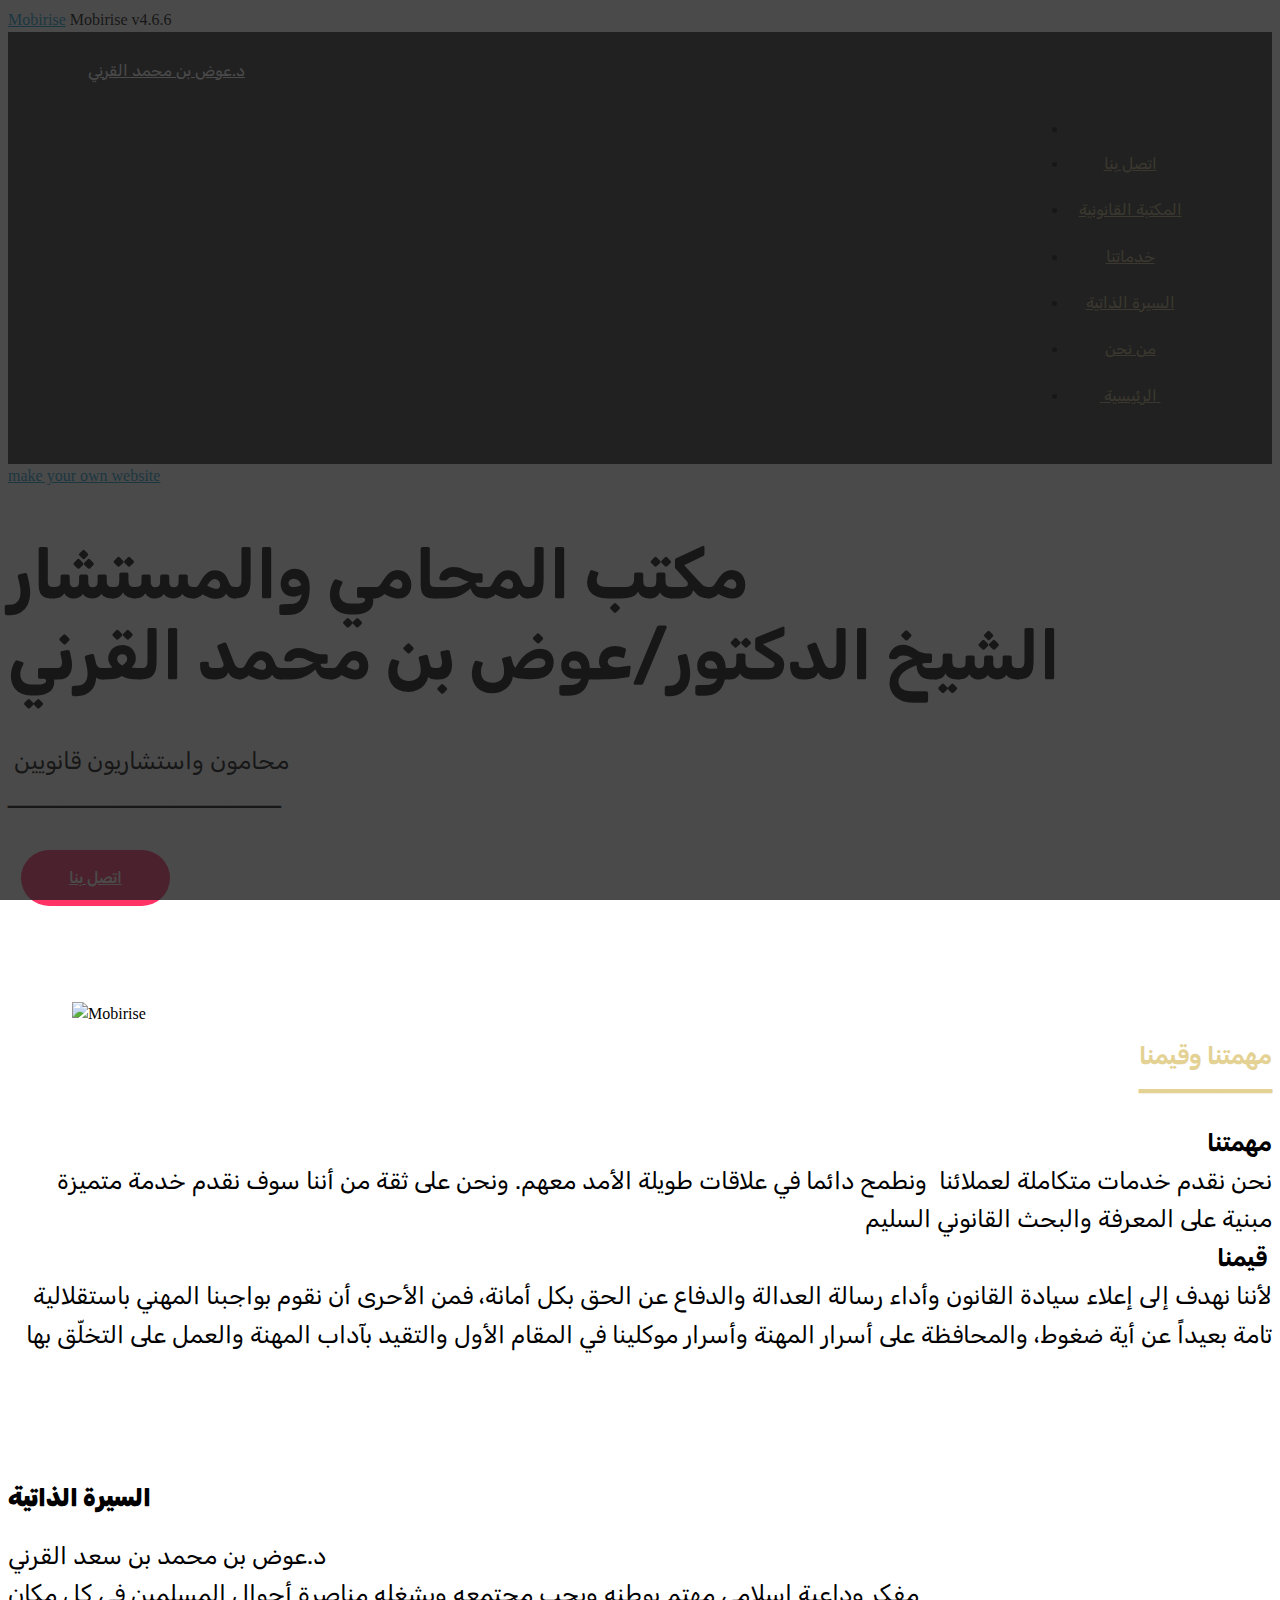
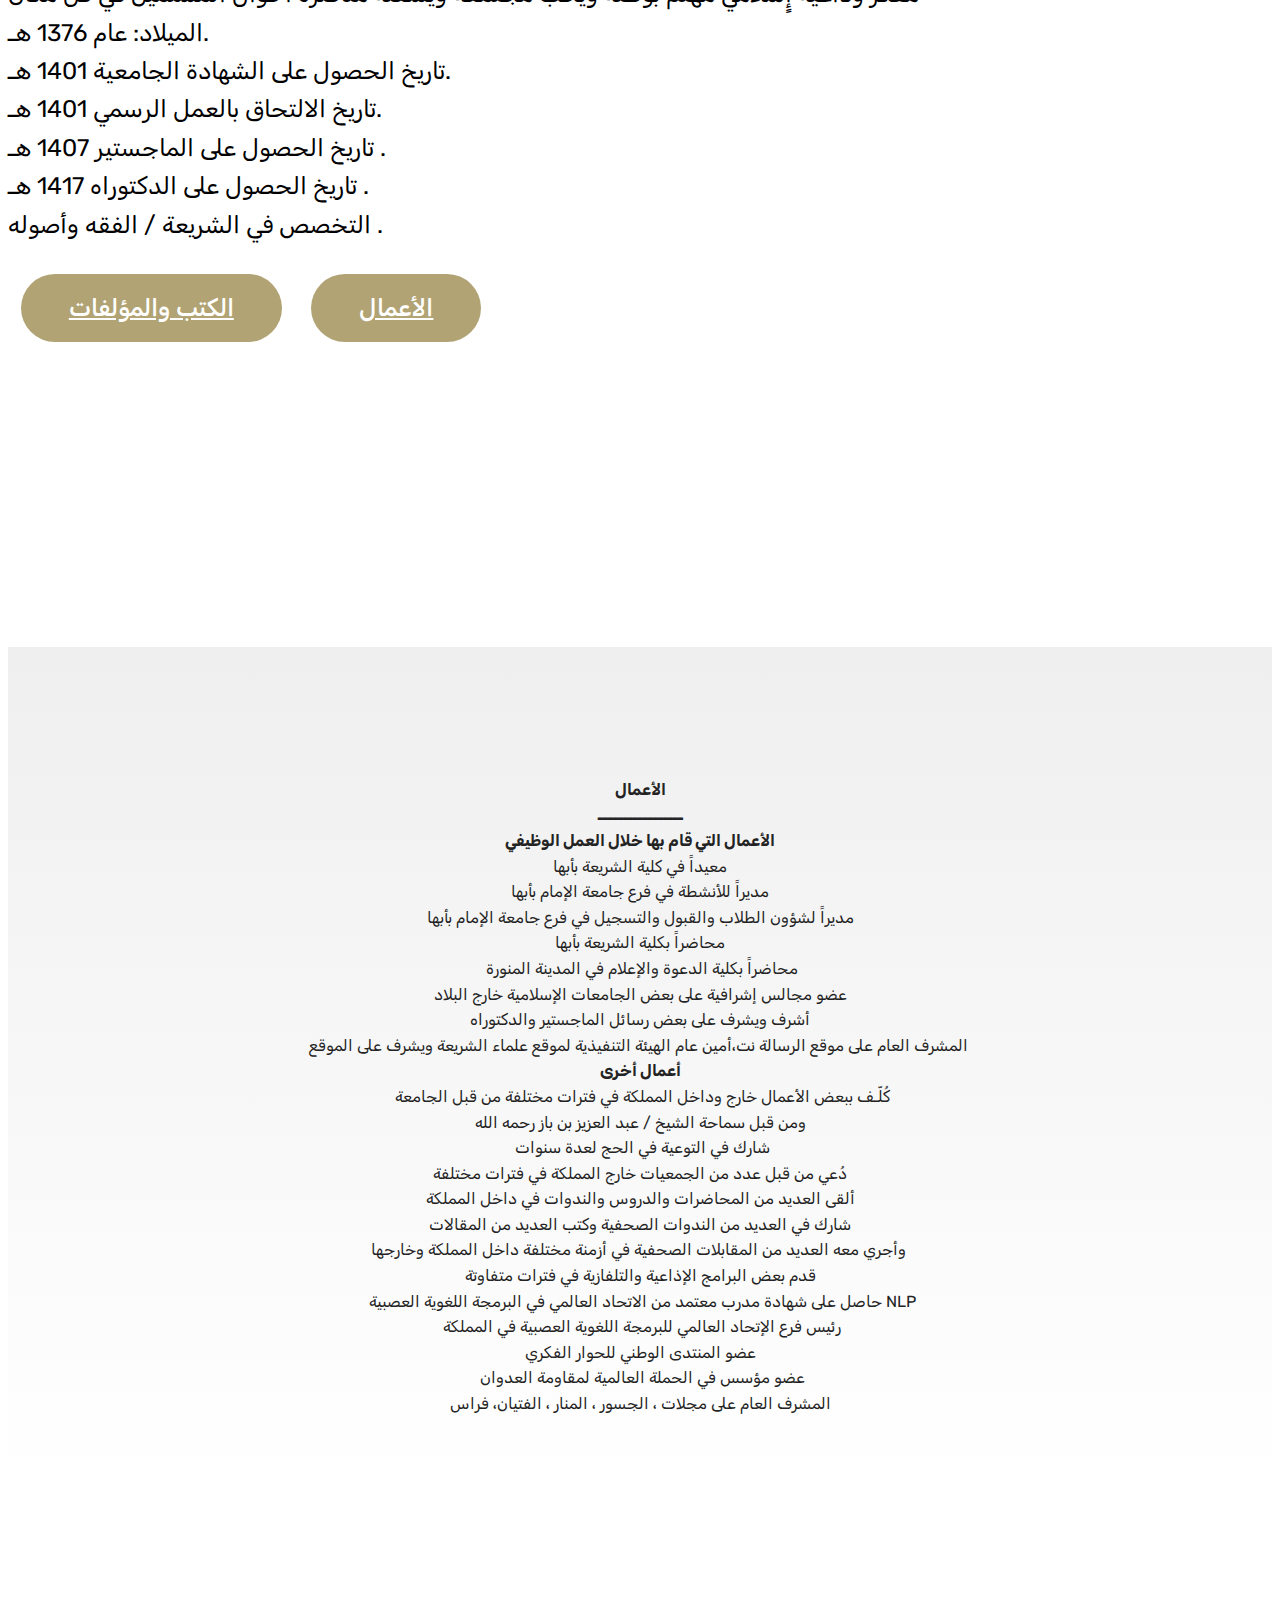
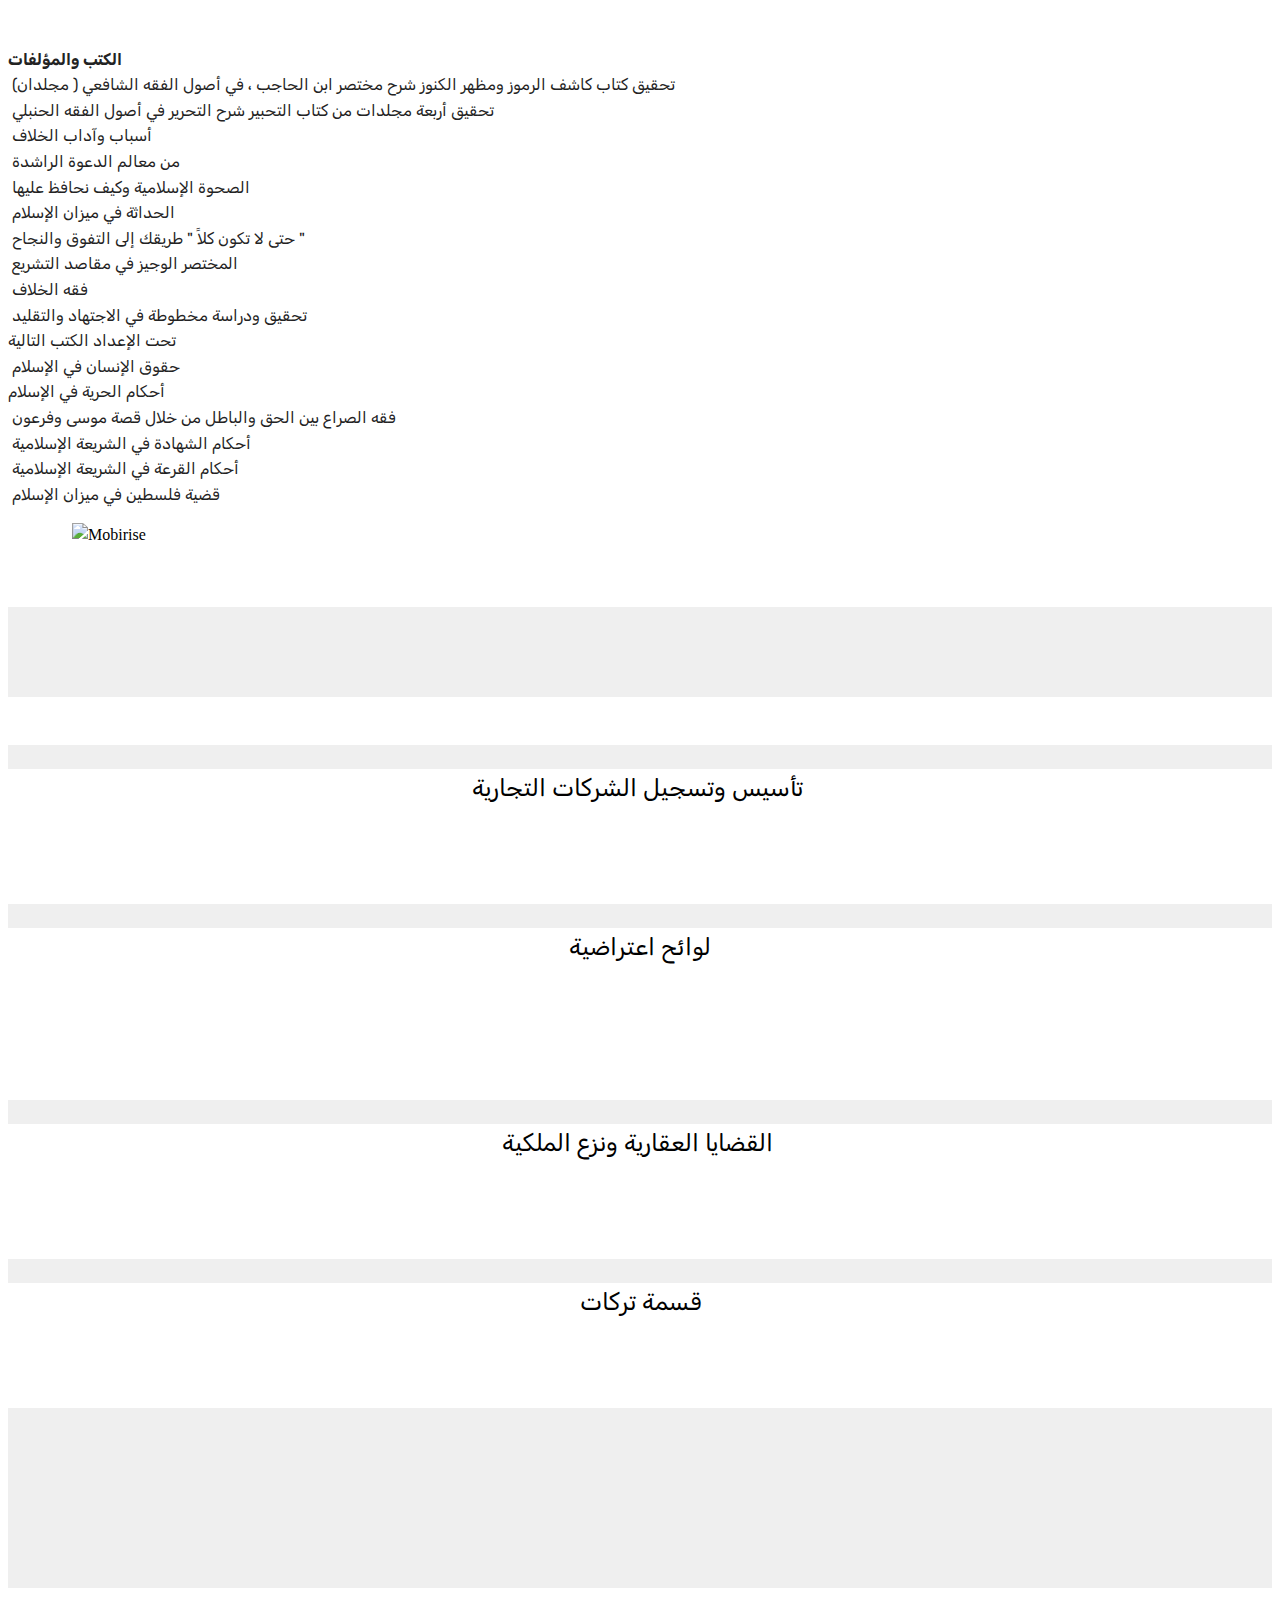
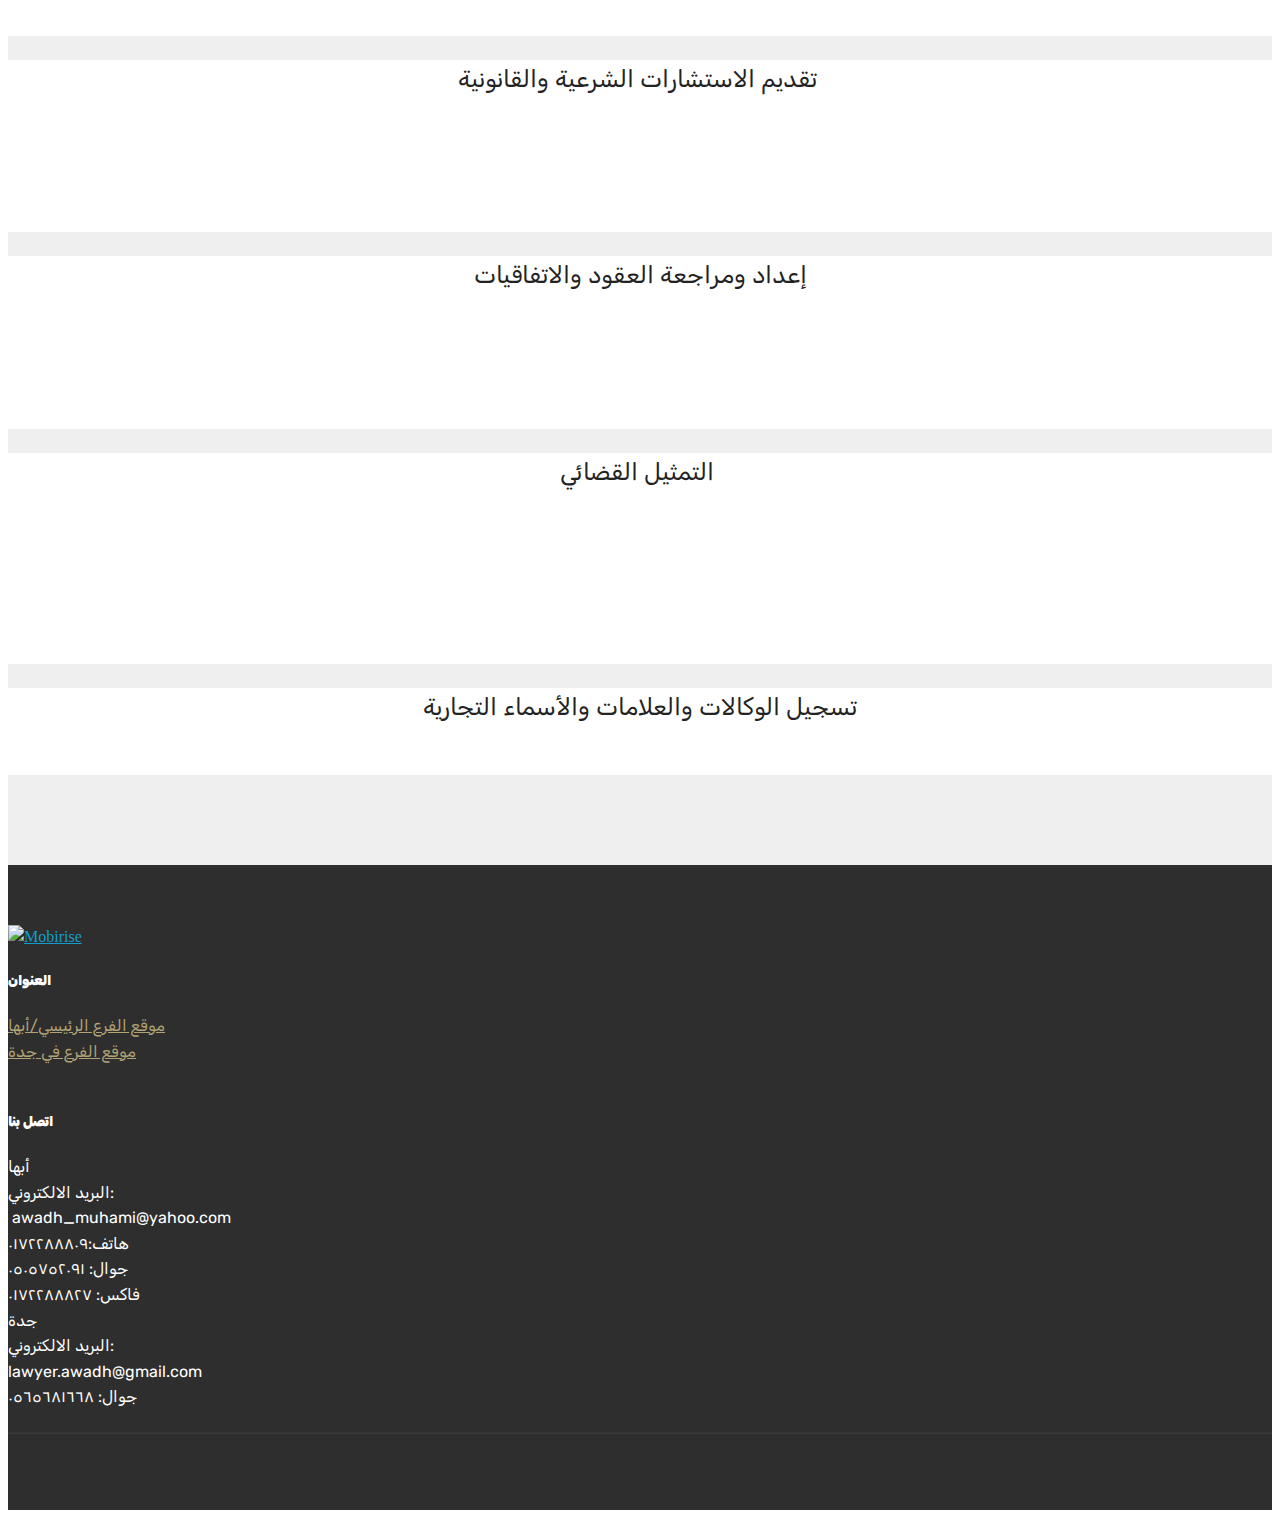
==== commit 0cf3c797: "create github pages" ====
--- a/index.html
+++ b/index.html
@@ -63,7 +63,7 @@
     </nav>
 </section>
 
-<section class="engine"><a href="https://mobirise.ws/d">best free website software</a></section><section class="cid-qMD1Ompvg6 mbr-fullscreen mbr-parallax-background" id="header2-s">
+<section class="engine"><a href="https://mobirise.ws/h">make your own website</a></section><section class="cid-qMD1Ompvg6 mbr-fullscreen mbr-parallax-background" id="header2-s">
 
     
 
--- a/assets/mobirise/css/mbr-additional.css
+++ b/assets/mobirise/css/mbr-additional.css
@@ -132,7 +132,7 @@
   background-color: #149dcc !important;
 }
 .bg-success {
-  background-color: #f7ed4a !important;
+  background-color: #b1a374 !important;
 }
 .bg-info {
   background-color: #82786e !important;
@@ -205,23 +205,23 @@
 }
 .btn-success,
 .btn-success:active {
-  background-color: #f7ed4a !important;
-  border-color: #f7ed4a !important;
-  color: #3f3c03 !important;
+  background-color: #b1a374 !important;
+  border-color: #b1a374 !important;
+  color: #ffffff !important;
 }
 .btn-success:hover,
 .btn-success:focus,
 .btn-success.focus,
 .btn-success.active {
-  color: #3f3c03 !important;
-  background-color: #eadd0a !important;
-  border-color: #eadd0a !important;
+  color: #ffffff !important;
+  background-color: #8b7d4e !important;
+  border-color: #8b7d4e !important;
 }
 .btn-success.disabled,
 .btn-success:disabled {
-  color: #3f3c03 !important;
-  background-color: #eadd0a !important;
-  border-color: #eadd0a !important;
+  color: #ffffff !important;
+  background-color: #8b7d4e !important;
+  border-color: #8b7d4e !important;
 }
 .btn-warning,
 .btn-warning:active {
@@ -369,22 +369,22 @@
 .btn-success-outline,
 .btn-success-outline:active {
   background: none;
-  border-color: #d2c609;
-  color: #d2c609;
+  border-color: #7a6e45;
+  color: #7a6e45;
 }
 .btn-success-outline:hover,
 .btn-success-outline:focus,
 .btn-success-outline.focus,
 .btn-success-outline.active {
-  color: #3f3c03;
-  background-color: #f7ed4a;
-  border-color: #f7ed4a;
+  color: #ffffff;
+  background-color: #b1a374;
+  border-color: #b1a374;
 }
 .btn-success-outline.disabled,
 .btn-success-outline:disabled {
-  color: #3f3c03 !important;
-  background-color: #f7ed4a !important;
-  border-color: #f7ed4a !important;
+  color: #ffffff !important;
+  background-color: #b1a374 !important;
+  border-color: #b1a374 !important;
 }
 .btn-warning-outline,
 .btn-warning-outline:active {
@@ -467,7 +467,7 @@
   color: #ff3366 !important;
 }
 .text-success {
-  color: #f7ed4a !important;
+  color: #b1a374 !important;
 }
 .text-info {
   color: #82786e !important;
@@ -494,7 +494,7 @@
 }
 a.text-success:hover,
 a.text-success:focus {
-  color: #d2c609 !important;
+  color: #7a6e45 !important;
 }
 a.text-info:hover,
 a.text-info:focus {
@@ -570,7 +570,7 @@
 }
 .mbr-plan-header.bg-success .mbr-plan-subtitle,
 .mbr-plan-header.bg-success .mbr-plan-price-desc {
-  color: #ffffff;
+  color: #dfd9c6;
 }
 .mbr-plan-header.bg-info .mbr-plan-subtitle,
 .mbr-plan-header.bg-info .mbr-plan-price-desc {
@@ -2019,681 +2019,3 @@
     -webkit-justify-content: center;
   }
 }
-.cid-qLDbKfrPP6 .navbar {
-  padding: .5rem 0;
-  background: #333333;
-  transition: none;
-  min-height: 77px;
-}
-.cid-qLDbKfrPP6 .navbar-dropdown.bg-color.transparent.opened {
-  background: #333333;
-}
-.cid-qLDbKfrPP6 a {
-  font-style: normal;
-}
-.cid-qLDbKfrPP6 .nav-item span {
-  padding-right: 0.4em;
-  line-height: 0.5em;
-  vertical-align: text-bottom;
-  position: relative;
-  text-decoration: none;
-}
-.cid-qLDbKfrPP6 .nav-item a {
-  display: flex;
-  align-items: center;
-  justify-content: center;
-  padding: 0.7rem 0 !important;
-  margin: 0rem .65rem !important;
-}
-.cid-qLDbKfrPP6 .nav-item:focus,
-.cid-qLDbKfrPP6 .nav-link:focus {
-  outline: none;
-}
-.cid-qLDbKfrPP6 .btn {
-  padding: 0.4rem 1.5rem;
-  display: inline-flex;
-  align-items: center;
-}
-.cid-qLDbKfrPP6 .btn .mbr-iconfont {
-  font-size: 1.6rem;
-}
-.cid-qLDbKfrPP6 .menu-logo {
-  margin-right: auto;
-}
-.cid-qLDbKfrPP6 .menu-logo .navbar-brand {
-  display: flex;
-  margin-left: 5rem;
-  padding: 0;
-  transition: padding .2s;
-  min-height: 3.8rem;
-  align-items: center;
-}
-.cid-qLDbKfrPP6 .menu-logo .navbar-brand .navbar-caption-wrap {
-  display: -webkit-flex;
-  -webkit-align-items: center;
-  align-items: center;
-  word-break: break-word;
-  min-width: 7rem;
-  margin: .3rem 0;
-}
-.cid-qLDbKfrPP6 .menu-logo .navbar-brand .navbar-caption-wrap .navbar-caption {
-  line-height: 1.2rem !important;
-  padding-right: 2rem;
-}
-.cid-qLDbKfrPP6 .menu-logo .navbar-brand .navbar-logo {
-  font-size: 4rem;
-  transition: font-size 0.25s;
-}
-.cid-qLDbKfrPP6 .menu-logo .navbar-brand .navbar-logo img {
-  display: flex;
-}
-.cid-qLDbKfrPP6 .menu-logo .navbar-brand .navbar-logo .mbr-iconfont {
-  transition: font-size 0.25s;
-}
-.cid-qLDbKfrPP6 .navbar-toggleable-sm .navbar-collapse {
-  justify-content: flex-end;
-  -webkit-justify-content: flex-end;
-  padding-right: 5rem;
-  width: auto;
-}
-.cid-qLDbKfrPP6 .navbar-toggleable-sm .navbar-collapse .navbar-nav {
-  flex-wrap: wrap;
-  -webkit-flex-wrap: wrap;
-  padding-left: 0;
-}
-.cid-qLDbKfrPP6 .navbar-toggleable-sm .navbar-collapse .navbar-nav .nav-item {
-  -webkit-align-self: center;
-  align-self: center;
-}
-.cid-qLDbKfrPP6 .navbar-toggleable-sm .navbar-collapse .navbar-buttons {
-  padding-left: 0;
-  padding-bottom: 0;
-}
-.cid-qLDbKfrPP6 .dropdown .dropdown-menu {
-  background: #333333;
-  display: none;
-  position: absolute;
-  min-width: 5rem;
-  padding-top: 1.4rem;
-  padding-bottom: 1.4rem;
-  text-align: left;
-}
-.cid-qLDbKfrPP6 .dropdown .dropdown-menu .dropdown-item {
-  width: auto;
-  padding: 0.235em 1.5385em 0.235em 1.5385em !important;
-}
-.cid-qLDbKfrPP6 .dropdown .dropdown-menu .dropdown-item::after {
-  right: 0.5rem;
-}
-.cid-qLDbKfrPP6 .dropdown .dropdown-menu .dropdown-submenu {
-  margin: 0;
-}
-.cid-qLDbKfrPP6 .dropdown.open > .dropdown-menu {
-  display: block;
-}
-.cid-qLDbKfrPP6 .navbar-toggleable-sm.opened:after {
-  position: absolute;
-  width: 100vw;
-  height: 100vh;
-  content: '';
-  background-color: rgba(0, 0, 0, 0.1);
-  left: 0;
-  bottom: 0;
-  transform: translateY(100%);
-  -webkit-transform: translateY(100%);
-  z-index: 1000;
-}
-.cid-qLDbKfrPP6 .navbar.navbar-short {
-  min-height: 60px;
-  transition: all .2s;
-}
-.cid-qLDbKfrPP6 .navbar.navbar-short .navbar-toggler-right {
-  top: 20px;
-}
-.cid-qLDbKfrPP6 .navbar.navbar-short .navbar-logo a {
-  font-size: 2.5rem !important;
-  line-height: 2.5rem;
-  transition: font-size 0.25s;
-}
-.cid-qLDbKfrPP6 .navbar.navbar-short .navbar-logo a .mbr-iconfont {
-  font-size: 2.5rem !important;
-}
-.cid-qLDbKfrPP6 .navbar.navbar-short .navbar-logo a img {
-  height: 3rem !important;
-}
-.cid-qLDbKfrPP6 .navbar.navbar-short .navbar-brand {
-  min-height: 3rem;
-}
-.cid-qLDbKfrPP6 button.navbar-toggler {
-  width: 31px;
-  height: 18px;
-  cursor: pointer;
-  transition: all .2s;
-  top: 1.5rem;
-  right: 1rem;
-}
-.cid-qLDbKfrPP6 button.navbar-toggler:focus {
-  outline: none;
-}
-.cid-qLDbKfrPP6 button.navbar-toggler .hamburger span {
-  position: absolute;
-  right: 0;
-  width: 30px;
-  height: 2px;
-  border-right: 5px;
-  background-color: #ffffff;
-}
-.cid-qLDbKfrPP6 button.navbar-toggler .hamburger span:nth-child(1) {
-  top: 0;
-  transition: all .2s;
-}
-.cid-qLDbKfrPP6 button.navbar-toggler .hamburger span:nth-child(2) {
-  top: 8px;
-  transition: all .15s;
-}
-.cid-qLDbKfrPP6 button.navbar-toggler .hamburger span:nth-child(3) {
-  top: 8px;
-  transition: all .15s;
-}
-.cid-qLDbKfrPP6 button.navbar-toggler .hamburger span:nth-child(4) {
-  top: 16px;
-  transition: all .2s;
-}
-.cid-qLDbKfrPP6 nav.opened .hamburger span:nth-child(1) {
-  top: 8px;
-  width: 0;
-  opacity: 0;
-  right: 50%;
-  transition: all .2s;
-}
-.cid-qLDbKfrPP6 nav.opened .hamburger span:nth-child(2) {
-  -webkit-transform: rotate(45deg);
-  transform: rotate(45deg);
-  transition: all .25s;
-}
-.cid-qLDbKfrPP6 nav.opened .hamburger span:nth-child(3) {
-  -webkit-transform: rotate(-45deg);
-  transform: rotate(-45deg);
-  transition: all .25s;
-}
-.cid-qLDbKfrPP6 nav.opened .hamburger span:nth-child(4) {
-  top: 8px;
-  width: 0;
-  opacity: 0;
-  right: 50%;
-  transition: all .2s;
-}
-.cid-qLDbKfrPP6 .collapsed.navbar-expand {
-  flex-direction: column;
-}
-.cid-qLDbKfrPP6 .collapsed .btn {
-  display: flex;
-}
-.cid-qLDbKfrPP6 .collapsed .navbar-collapse {
-  display: none !important;
-  padding-right: 0 !important;
-}
-.cid-qLDbKfrPP6 .collapsed .navbar-collapse.collapsing,
-.cid-qLDbKfrPP6 .collapsed .navbar-collapse.show {
-  display: block !important;
-}
-.cid-qLDbKfrPP6 .collapsed .navbar-collapse.collapsing .navbar-nav,
-.cid-qLDbKfrPP6 .collapsed .navbar-collapse.show .navbar-nav {
-  display: block;
-  text-align: center;
-}
-.cid-qLDbKfrPP6 .collapsed .navbar-collapse.collapsing .navbar-nav .nav-item,
-.cid-qLDbKfrPP6 .collapsed .navbar-collapse.show .navbar-nav .nav-item {
-  clear: both;
-}
-.cid-qLDbKfrPP6 .collapsed .navbar-collapse.collapsing .navbar-nav .nav-item:last-child,
-.cid-qLDbKfrPP6 .collapsed .navbar-collapse.show .navbar-nav .nav-item:last-child {
-  margin-bottom: 1rem;
-}
-.cid-qLDbKfrPP6 .collapsed .navbar-collapse.collapsing .navbar-buttons,
-.cid-qLDbKfrPP6 .collapsed .navbar-collapse.show .navbar-buttons {
-  text-align: center;
-}
-.cid-qLDbKfrPP6 .collapsed .navbar-collapse.collapsing .navbar-buttons:last-child,
-.cid-qLDbKfrPP6 .collapsed .navbar-collapse.show .navbar-buttons:last-child {
-  margin-bottom: 1rem;
-}
-.cid-qLDbKfrPP6 .collapsed button.navbar-toggler {
-  display: block;
-}
-.cid-qLDbKfrPP6 .collapsed .navbar-brand {
-  margin-left: 1rem !important;
-}
-.cid-qLDbKfrPP6 .collapsed .navbar-toggleable-sm {
-  flex-direction: column;
-  -webkit-flex-direction: column;
-}
-.cid-qLDbKfrPP6 .collapsed .dropdown .dropdown-menu {
-  width: 100%;
-  text-align: center;
-  position: relative;
-  opacity: 0;
-  display: block;
-  height: 0;
-  visibility: hidden;
-  padding: 0;
-  transition-duration: .5s;
-  transition-property: opacity,padding,height;
-}
-.cid-qLDbKfrPP6 .collapsed .dropdown.open > .dropdown-menu {
-  position: relative;
-  opacity: 1;
-  height: auto;
-  padding: 1.4rem 0;
-  visibility: visible;
-}
-.cid-qLDbKfrPP6 .collapsed .dropdown .dropdown-submenu {
-  left: 0;
-  text-align: center;
-  width: 100%;
-}
-.cid-qLDbKfrPP6 .collapsed .dropdown .dropdown-toggle[data-toggle="dropdown-submenu"]::after {
-  margin-top: 0;
-  position: inherit;
-  right: 0;
-  top: 50%;
-  display: inline-block;
-  width: 0;
-  height: 0;
-  margin-left: .3em;
-  vertical-align: middle;
-  content: "";
-  border-top: .30em solid;
-  border-right: .30em solid transparent;
-  border-left: .30em solid transparent;
-}
-@media (max-width: 991px) {
-  .cid-qLDbKfrPP6 .navbar-expand {
-    flex-direction: column;
-  }
-  .cid-qLDbKfrPP6 img {
-    height: 3.8rem !important;
-  }
-  .cid-qLDbKfrPP6 .btn {
-    display: flex;
-  }
-  .cid-qLDbKfrPP6 button.navbar-toggler {
-    display: block;
-  }
-  .cid-qLDbKfrPP6 .navbar-brand {
-    margin-left: 1rem !important;
-  }
-  .cid-qLDbKfrPP6 .navbar-toggleable-sm {
-    flex-direction: column;
-    -webkit-flex-direction: column;
-  }
-  .cid-qLDbKfrPP6 .navbar-collapse {
-    display: none !important;
-    padding-right: 0 !important;
-  }
-  .cid-qLDbKfrPP6 .navbar-collapse.collapsing,
-  .cid-qLDbKfrPP6 .navbar-collapse.show {
-    display: block !important;
-  }
-  .cid-qLDbKfrPP6 .navbar-collapse.collapsing .navbar-nav,
-  .cid-qLDbKfrPP6 .navbar-collapse.show .navbar-nav {
-    display: block;
-    text-align: center;
-  }
-  .cid-qLDbKfrPP6 .navbar-collapse.collapsing .navbar-nav .nav-item,
-  .cid-qLDbKfrPP6 .navbar-collapse.show .navbar-nav .nav-item {
-    clear: both;
-  }
-  .cid-qLDbKfrPP6 .navbar-collapse.collapsing .navbar-nav .nav-item:last-child,
-  .cid-qLDbKfrPP6 .navbar-collapse.show .navbar-nav .nav-item:last-child {
-    margin-bottom: 1rem;
-  }
-  .cid-qLDbKfrPP6 .navbar-collapse.collapsing .navbar-buttons,
-  .cid-qLDbKfrPP6 .navbar-collapse.show .navbar-buttons {
-    text-align: center;
-  }
-  .cid-qLDbKfrPP6 .navbar-collapse.collapsing .navbar-buttons:last-child,
-  .cid-qLDbKfrPP6 .navbar-collapse.show .navbar-buttons:last-child {
-    margin-bottom: 1rem;
-  }
-  .cid-qLDbKfrPP6 .dropdown .dropdown-menu {
-    width: 100%;
-    text-align: center;
-    position: relative;
-    opacity: 0;
-    display: block;
-    height: 0;
-    visibility: hidden;
-    padding: 0;
-    transition-duration: .5s;
-    transition-property: opacity,padding,height;
-  }
-  .cid-qLDbKfrPP6 .dropdown.open > .dropdown-menu {
-    position: relative;
-    opacity: 1;
-    height: auto;
-    padding: 1.4rem 0;
-    visibility: visible;
-  }
-  .cid-qLDbKfrPP6 .dropdown .dropdown-submenu {
-    left: 0;
-    text-align: center;
-    width: 100%;
-  }
-  .cid-qLDbKfrPP6 .dropdown .dropdown-toggle[data-toggle="dropdown-submenu"]::after {
-    margin-top: 0;
-    position: inherit;
-    right: 0;
-    top: 50%;
-    display: inline-block;
-    width: 0;
-    height: 0;
-    margin-left: .3em;
-    vertical-align: middle;
-    content: "";
-    border-top: .30em solid;
-    border-right: .30em solid transparent;
-    border-left: .30em solid transparent;
-  }
-}
-@media (min-width: 767px) {
-  .cid-qLDbKfrPP6 .menu-logo {
-    flex-shrink: 0;
-  }
-}
-.cid-qLDbKfrPP6 .navbar-collapse {
-  flex-basis: auto;
-}
-.cid-qLDbKfrPP6 .nav-link:hover,
-.cid-qLDbKfrPP6 .dropdown-item:hover {
-  color: #c1c1c1 !important;
-}
-.cid-qM5ji3HUiO {
-  padding-top: 45px;
-  padding-bottom: 45px;
-  background-color: #ffffff;
-}
-.cid-qM5ji3HUiO .content-slider {
-  display: flex;
-  justify-content: center;
-}
-.cid-qM5ji3HUiO .modal-body .close {
-  background: #1b1b1b;
-}
-.cid-qM5ji3HUiO .modal-body .close span {
-  font-style: normal;
-}
-.cid-qM5ji3HUiO .carousel-inner > .active,
-.cid-qM5ji3HUiO .carousel-inner > .next,
-.cid-qM5ji3HUiO .carousel-inner > .prev {
-  display: flex;
-}
-.cid-qM5ji3HUiO .carousel-control .icon-next,
-.cid-qM5ji3HUiO .carousel-control .icon-prev {
-  margin-top: -18px;
-  font-size: 40px;
-  line-height: 27px;
-}
-.cid-qM5ji3HUiO .carousel-control:hover {
-  background: #1b1b1b;
-  color: #fff;
-  opacity: 1;
-}
-@media (max-width: 767px) {
-  .cid-qM5ji3HUiO .container .carousel-control {
-    margin-bottom: 0;
-  }
-  .cid-qM5ji3HUiO .content-slider-wrap {
-    width: 100%!important;
-  }
-}
-.cid-qM5ji3HUiO .boxed-slider {
-  position: relative;
-  padding: 93px 0;
-}
-.cid-qM5ji3HUiO .boxed-slider > div {
-  position: relative;
-}
-.cid-qM5ji3HUiO .container img {
-  width: 100%;
-}
-.cid-qM5ji3HUiO .container img + .row {
-  position: absolute;
-  top: 50%;
-  left: 0;
-  right: 0;
-  -webkit-transform: translateY(-50%);
-  -moz-transform: translateY(-50%);
-  transform: translateY(-50%);
-  z-index: 2;
-}
-.cid-qM5ji3HUiO .mbr-section {
-  padding: 0;
-  background-attachment: scroll;
-}
-.cid-qM5ji3HUiO .mbr-table-cell {
-  padding: 0;
-}
-.cid-qM5ji3HUiO .container .carousel-indicators {
-  margin-bottom: 3px;
-}
-.cid-qM5ji3HUiO .carousel-caption {
-  top: 50%;
-  right: 0;
-  bottom: auto;
-  left: 0;
-  display: flex;
-  align-items: center;
-  -webkit-transform: translateY(-50%);
-  transform: translateY(-50%);
-}
-.cid-qM5ji3HUiO .mbr-overlay {
-  z-index: 1;
-}
-.cid-qM5ji3HUiO .container-slide.container {
-  width: 100%;
-  min-height: 100vh;
-  padding: 0;
-}
-.cid-qM5ji3HUiO .carousel-item {
-  background-position: 50% 50%;
-  background-repeat: no-repeat;
-  background-size: cover;
-  -o-transition: -o-transform 0.6s ease-in-out;
-  -webkit-transition: -webkit-transform 0.6s ease-in-out;
-  transition: transform 0.6s ease-in-out, -webkit-transform 0.6s ease-in-out, -o-transform 0.6s ease-in-out;
-  -webkit-backface-visibility: hidden;
-  backface-visibility: hidden;
-  -webkit-perspective: 1000px;
-  perspective: 1000px;
-}
-@media (max-width: 576px) {
-  .cid-qM5ji3HUiO .carousel-item .container {
-    width: 100%;
-  }
-}
-.cid-qM5ji3HUiO .carousel-item-next.carousel-item-left,
-.cid-qM5ji3HUiO .carousel-item-prev.carousel-item-right {
-  -webkit-transform: translate3d(0, 0, 0);
-  transform: translate3d(0, 0, 0);
-}
-.cid-qM5ji3HUiO .active.carousel-item-right,
-.cid-qM5ji3HUiO .carousel-item-next {
-  -webkit-transform: translate3d(100%, 0, 0);
-  transform: translate3d(100%, 0, 0);
-}
-.cid-qM5ji3HUiO .active.carousel-item-left,
-.cid-qM5ji3HUiO .carousel-item-prev {
-  -webkit-transform: translate3d(-100%, 0, 0);
-  transform: translate3d(-100%, 0, 0);
-}
-.cid-qM5ji3HUiO .mbr-slider .carousel-control {
-  top: 50%;
-  width: 50px;
-  height: 50px;
-  margin-top: -1.5rem;
-  font-size: 35px;
-  background-color: rgba(0, 0, 0, 0.5);
-  border: 2px solid #fff;
-  border-radius: 50%;
-  transition: all .3s;
-}
-.cid-qM5ji3HUiO .mbr-slider .carousel-control.carousel-control-prev {
-  left: 0;
-  margin-left: 2.5rem;
-}
-.cid-qM5ji3HUiO .mbr-slider .carousel-control.carousel-control-next {
-  right: 0;
-  margin-right: 2.5rem;
-}
-.cid-qM5ji3HUiO .mbr-slider .carousel-control .mbr-iconfont {
-  font-size: 1.5rem;
-}
-@media (max-width: 767px) {
-  .cid-qM5ji3HUiO .mbr-slider .carousel-control {
-    top: auto;
-    bottom: 1rem;
-  }
-}
-.cid-qM5ji3HUiO .mbr-slider .carousel-indicators {
-  position: absolute;
-  bottom: 0;
-  margin-bottom: 1.5rem !important;
-}
-.cid-qM5ji3HUiO .mbr-slider .carousel-indicators li {
-  max-width: 15px;
-  height: 15px;
-  max-height: 15px;
-  margin: 3px;
-  background-color: rgba(0, 0, 0, 0.5);
-  border: 2px solid #fff;
-  border-radius: 50%;
-  opacity: .5;
-  transition: all .3s;
-}
-.cid-qM5ji3HUiO .mbr-slider .carousel-indicators li.active,
-.cid-qM5ji3HUiO .mbr-slider .carousel-indicators li:hover {
-  opacity: .9;
-}
-.cid-qM5ji3HUiO .mbr-slider .carousel-indicators li::after,
-.cid-qM5ji3HUiO .mbr-slider .carousel-indicators li::before {
-  content: none;
-}
-.cid-qM5ji3HUiO .mbr-slider .carousel-indicators.ie-fix {
-  left: 50%;
-  display: block;
-  width: 60%;
-  margin-left: -30%;
-  text-align: center;
-}
-@media (max-width: 576px) {
-  .cid-qM5ji3HUiO .mbr-slider .carousel-indicators {
-    display: none !important;
-  }
-}
-.cid-qM5ji3HUiO .mbr-slider > .container img {
-  width: 100%;
-}
-.cid-qM5ji3HUiO .mbr-slider > .container img + .row {
-  position: absolute;
-  top: 50%;
-  right: 0;
-  left: 0;
-  z-index: 2;
-  -moz-transform: translateY(-50%);
-  -webkit-transform: translateY(-50%);
-  transform: translateY(-50%);
-}
-.cid-qM5ji3HUiO .mbr-slider > .container .carousel-indicators {
-  margin-bottom: 3px;
-}
-@media (max-width: 576px) {
-  .cid-qM5ji3HUiO .mbr-slider > .container .carousel-control {
-    margin-bottom: 0;
-  }
-}
-.cid-qM5ji3HUiO .mbr-slider .mbr-section {
-  padding: 0;
-  background-attachment: scroll;
-}
-.cid-qM5ji3HUiO .mbr-slider .mbr-table-cell {
-  padding: 0;
-}
-.cid-qM5ji3HUiO .carousel-item .container.container-slide {
-  position: initial;
-  width: auto;
-  min-height: 0;
-}
-.cid-qM5ji3HUiO .full-screen .slider-fullscreen-image {
-  min-height: 100vh;
-  background-repeat: no-repeat;
-  background-position: 50% 50%;
-  background-size: cover;
-}
-.cid-qM5ji3HUiO .full-screen .slider-fullscreen-image.active {
-  display: -o-flex;
-}
-.cid-qM5ji3HUiO .full-screen .container {
-  width: auto;
-  padding-right: 0;
-  padding-left: 0;
-}
-.cid-qM5ji3HUiO .full-screen .carousel-item .container.container-slide {
-  width: 100%;
-  min-height: 100vh;
-  padding: 0;
-}
-.cid-qM5ji3HUiO .full-screen .carousel-item .container.container-slide img {
-  display: none;
-}
-.cid-qM5ji3HUiO .mbr-background-video-preview {
-  position: absolute;
-  top: 0;
-  right: 0;
-  bottom: 0;
-  left: 0;
-}
-.cid-qM5ji3HUiO .mbr-overlay ~ .container-slide {
-  z-index: auto;
-}
-.cid-qM5ji3HUiO .mbr-slider.slide .container {
-  overflow: hidden;
-  padding: 0;
-}
-.cid-qM5ji3HUiO .carousel-inner {
-  height: 100%;
-}
-.cid-qM5ji3HUiO .slider-fullscreen-image {
-  height: 100%;
-  background: transparent !important;
-}
-.cid-qM5ji3HUiO .image_wrapper {
-  height: 400px;
-  width: 100%;
-  position: relative;
-  display: inline-block;
-}
-.cid-qM5ji3HUiO .image_wrapper img {
-  width: auto !important;
-  height: 100%;
-}
-.cid-qM5ji3HUiO .carousel-item .container-slide {
-  text-align: center;
-}
-.cid-qM5ji3HUiO .content-slider-wrap {
-  width: 60%;
-}
-.cid-qM5ji3HUiO P {
-  text-align: center;
-}
-.cid-qM5svHUVDD {
-  padding-top: 60px;
-  padding-bottom: 60px;
-  background-image: url("../../../assets/images/delete-temporary-files-480x389.jpg");
-}
-.cid-qM5svHUVDD .mbr-section-subtitle {
-  color: #ffffff;
-}
-.cid-qM5svHUVDD H2 {
-  color: #4f4943;
-}
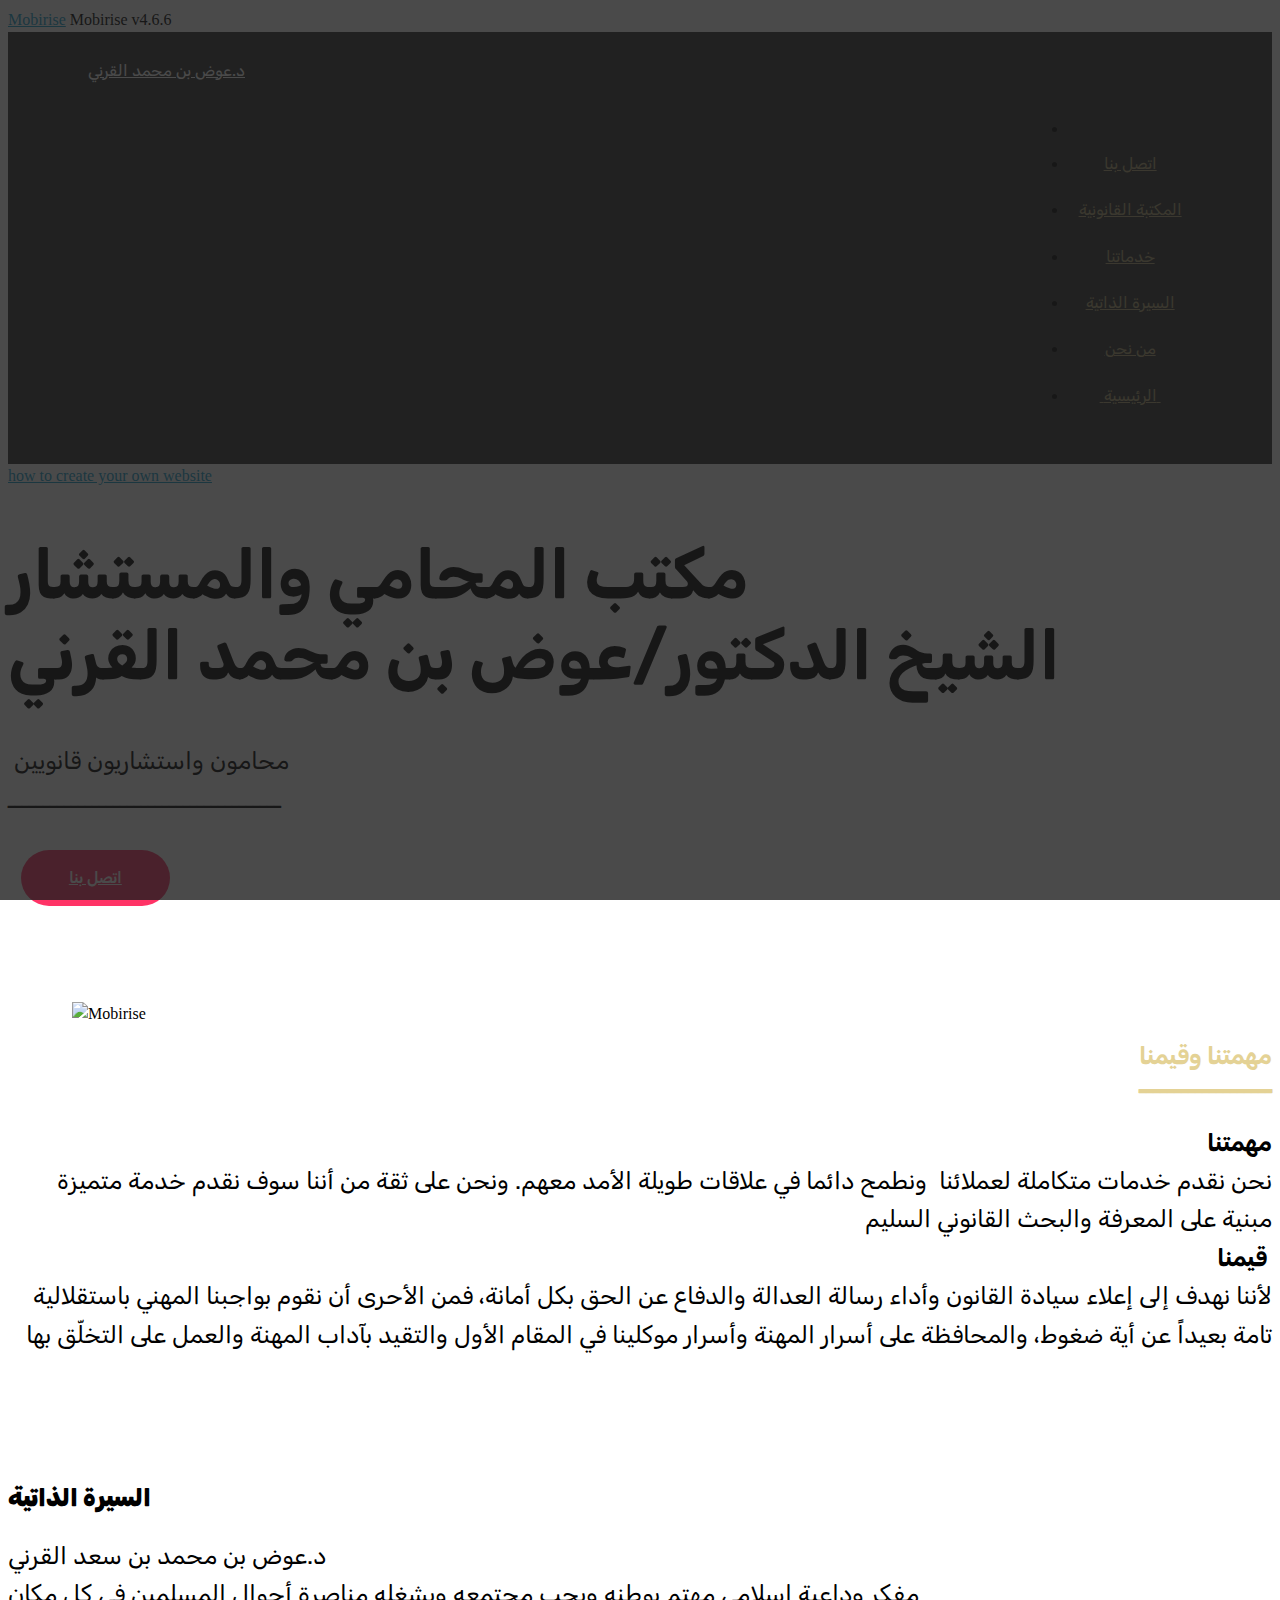
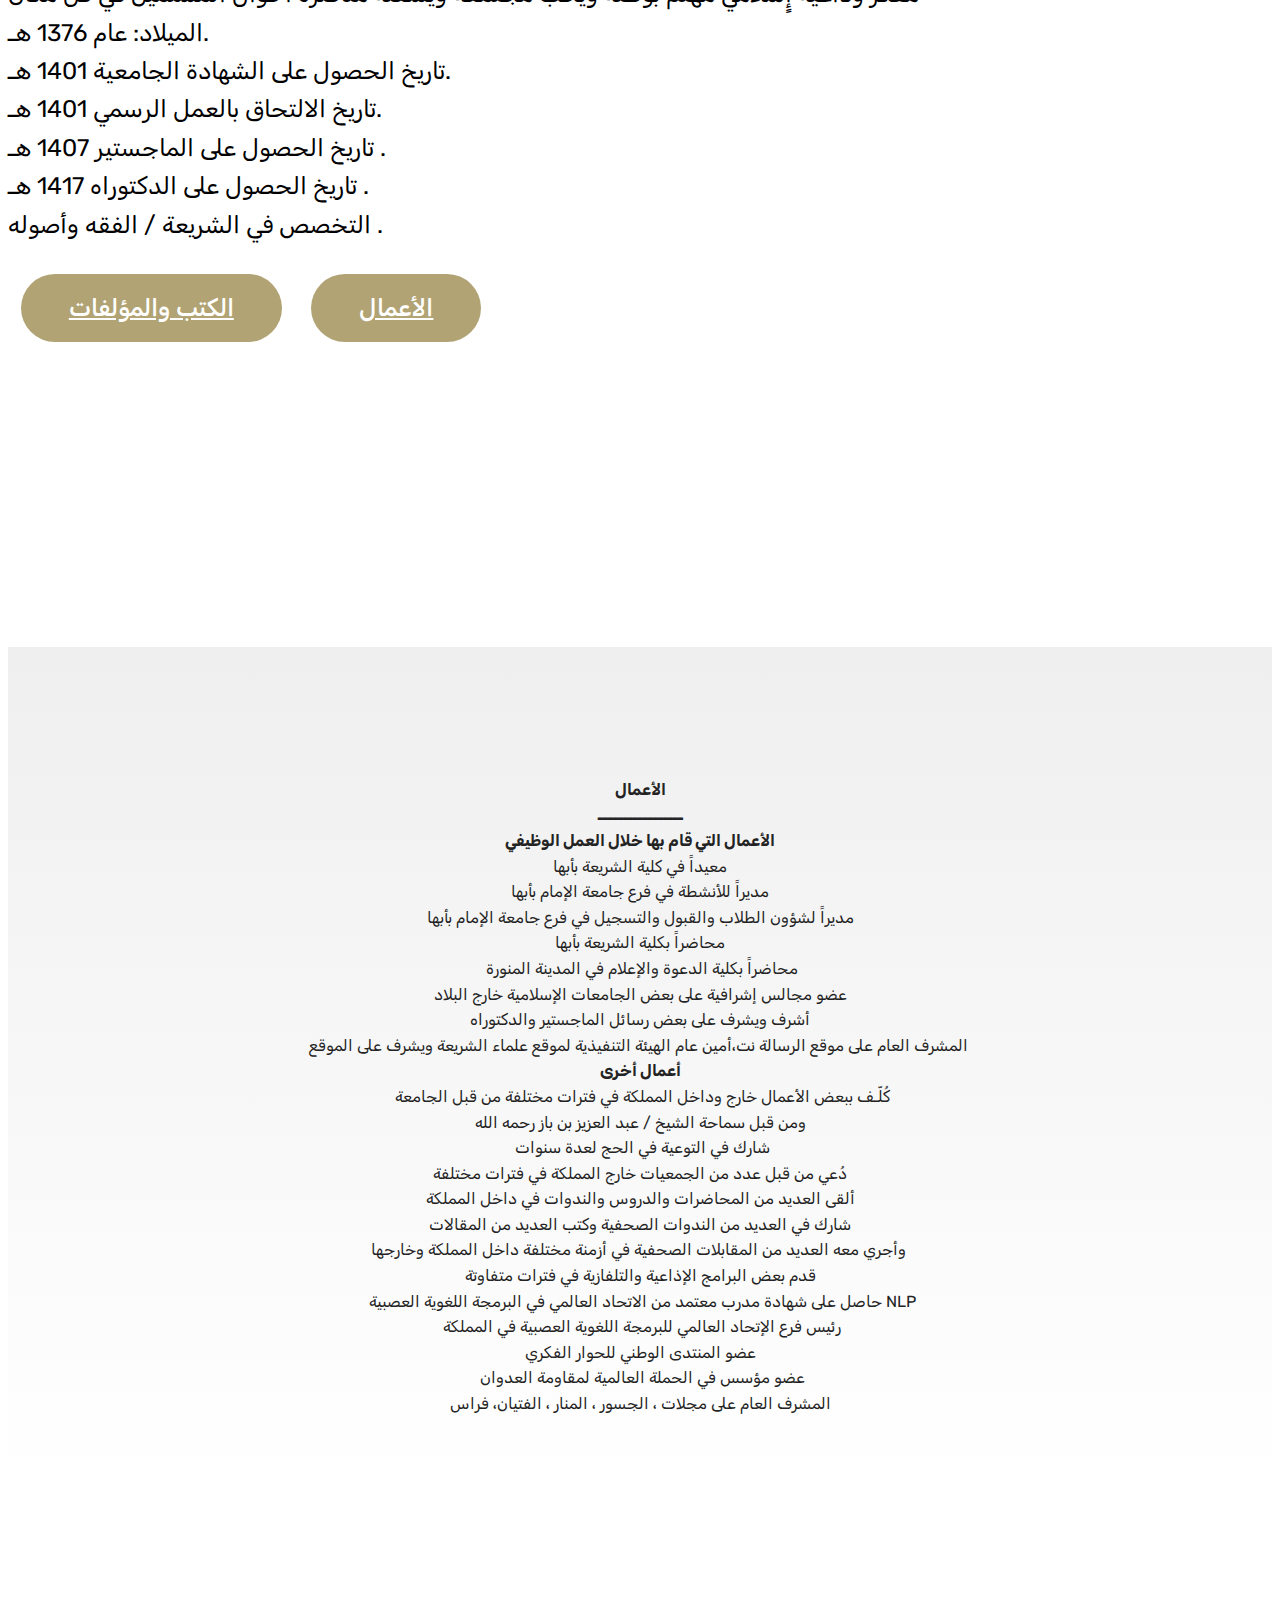
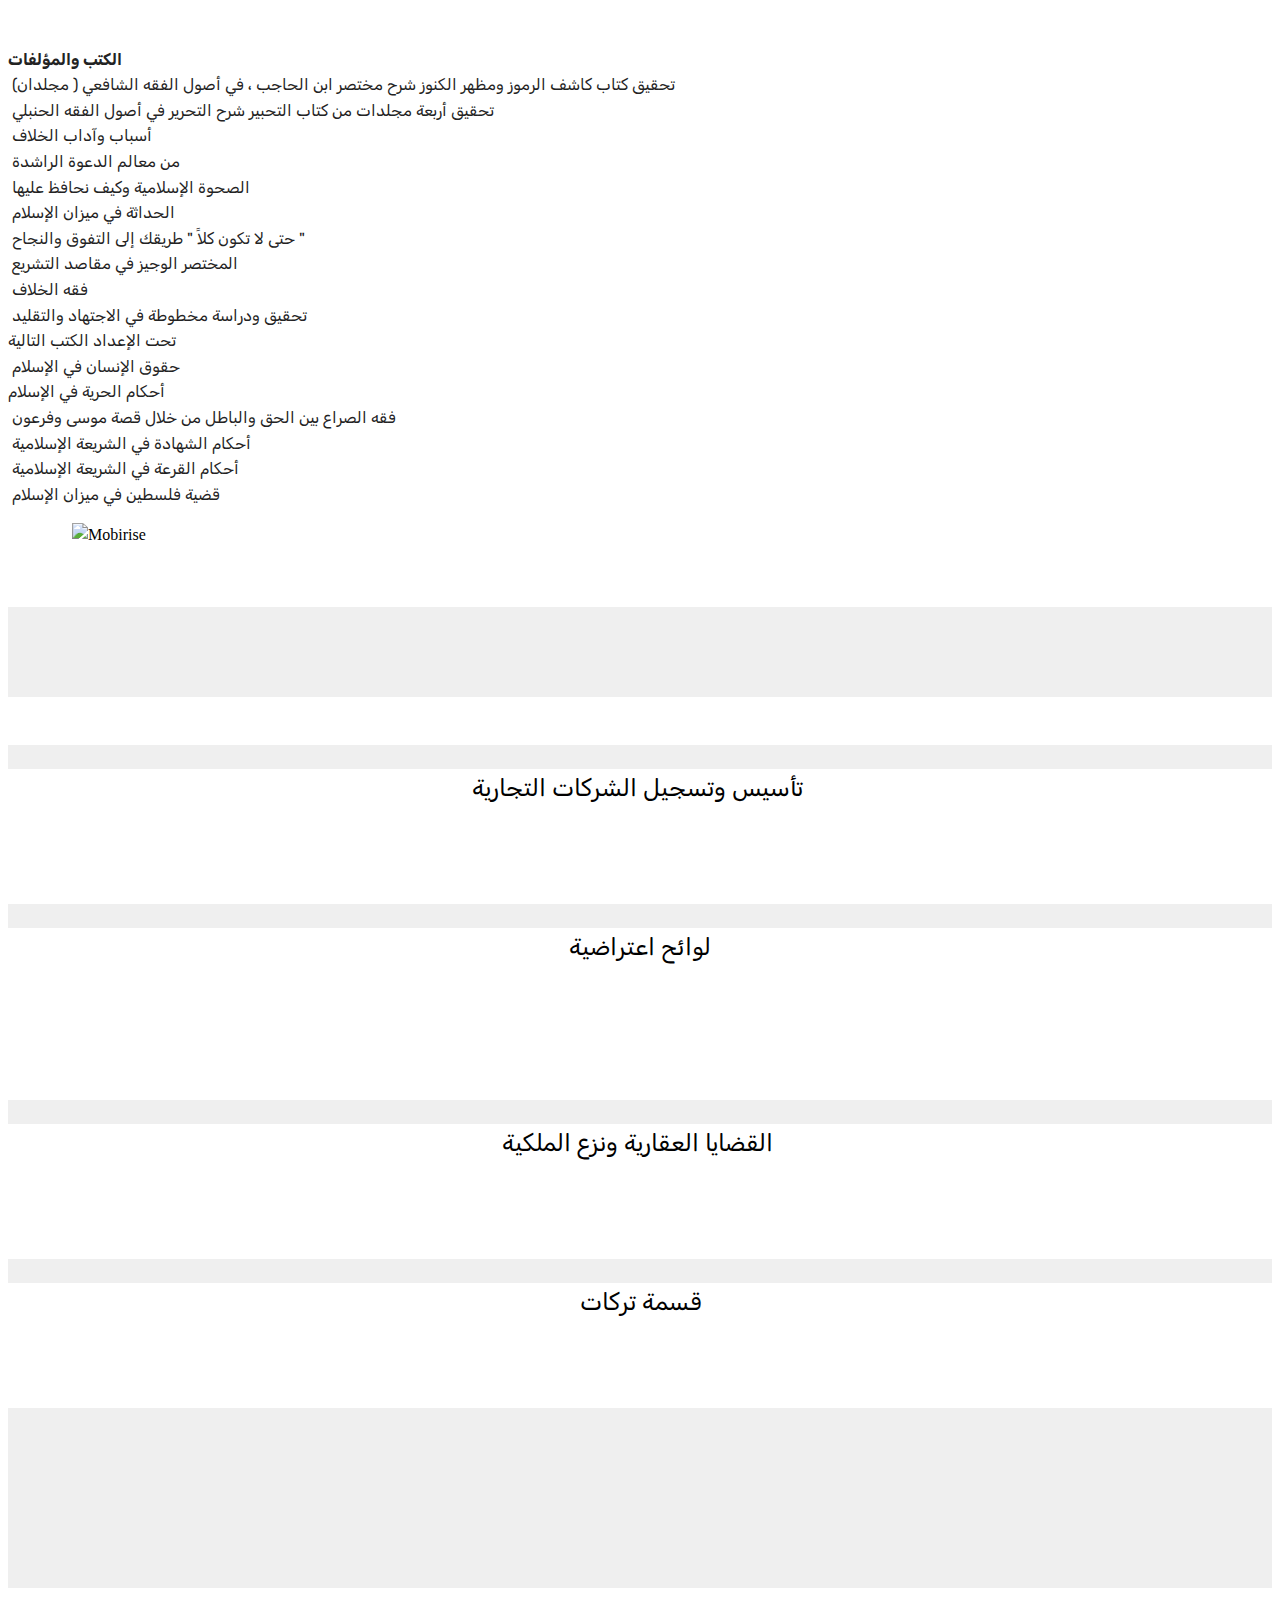
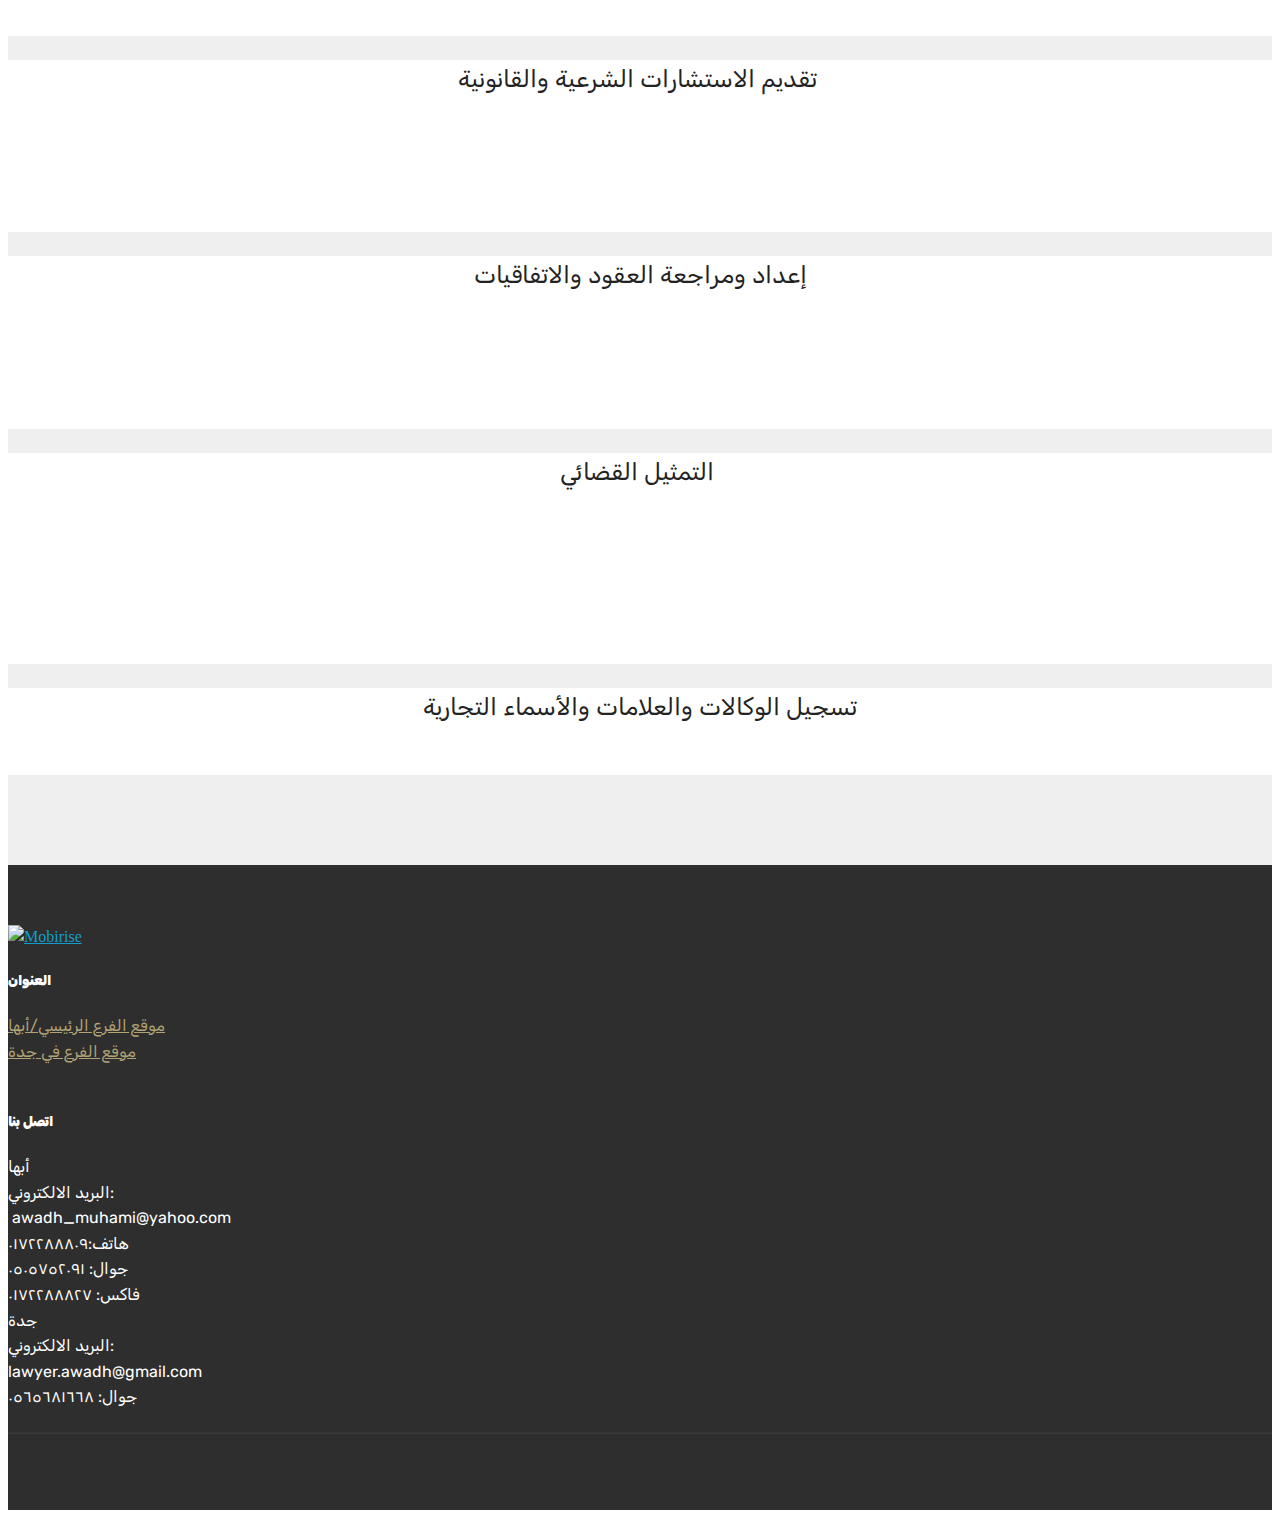
==== commit a7b32bc3: "create github pages" ====
--- a/index.html
+++ b/index.html
@@ -63,7 +63,7 @@
     </nav>
 </section>
 
-<section class="engine"><a href="https://mobirise.ws/h">make your own website</a></section><section class="cid-qMD1Ompvg6 mbr-fullscreen mbr-parallax-background" id="header2-s">
+<section class="engine"><a href="https://mobirise.ws/g">how to create your own website</a></section><section class="cid-qMD1Ompvg6 mbr-fullscreen mbr-parallax-background" id="header2-s">
 
     
 
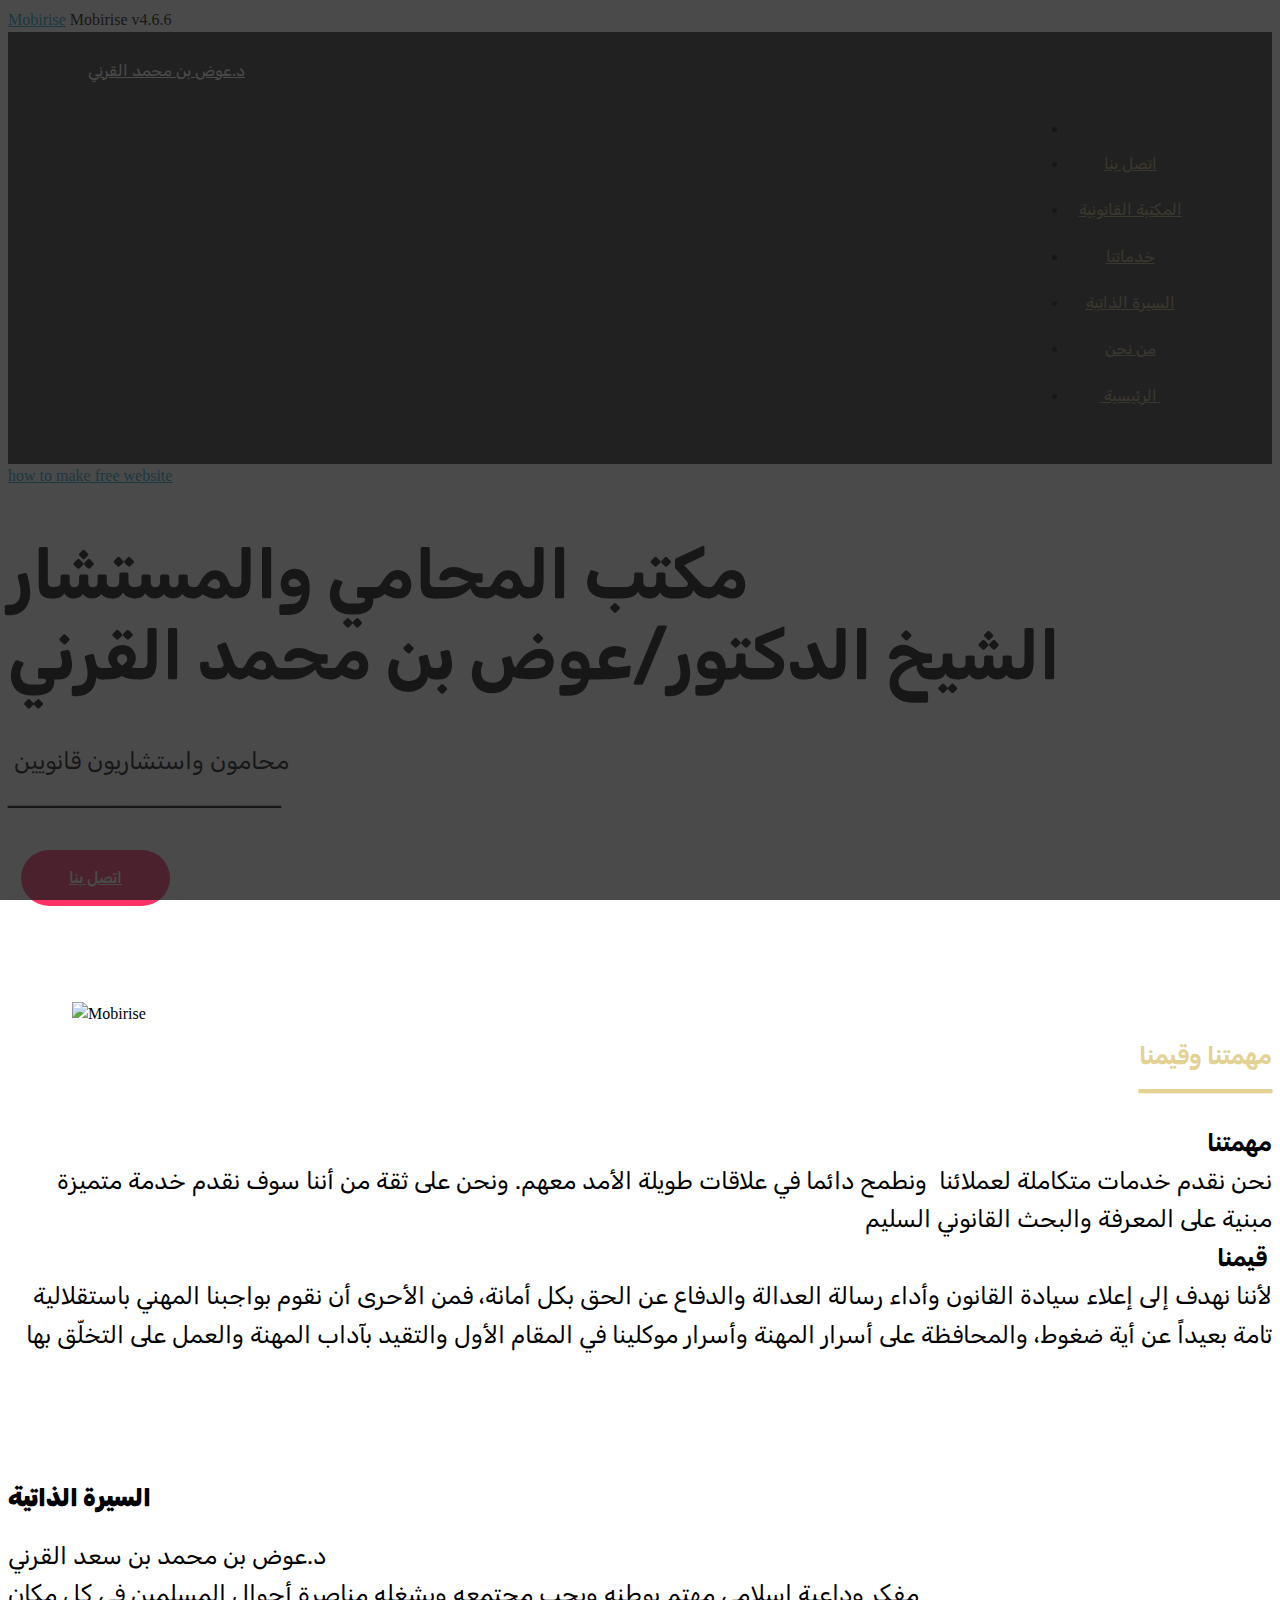
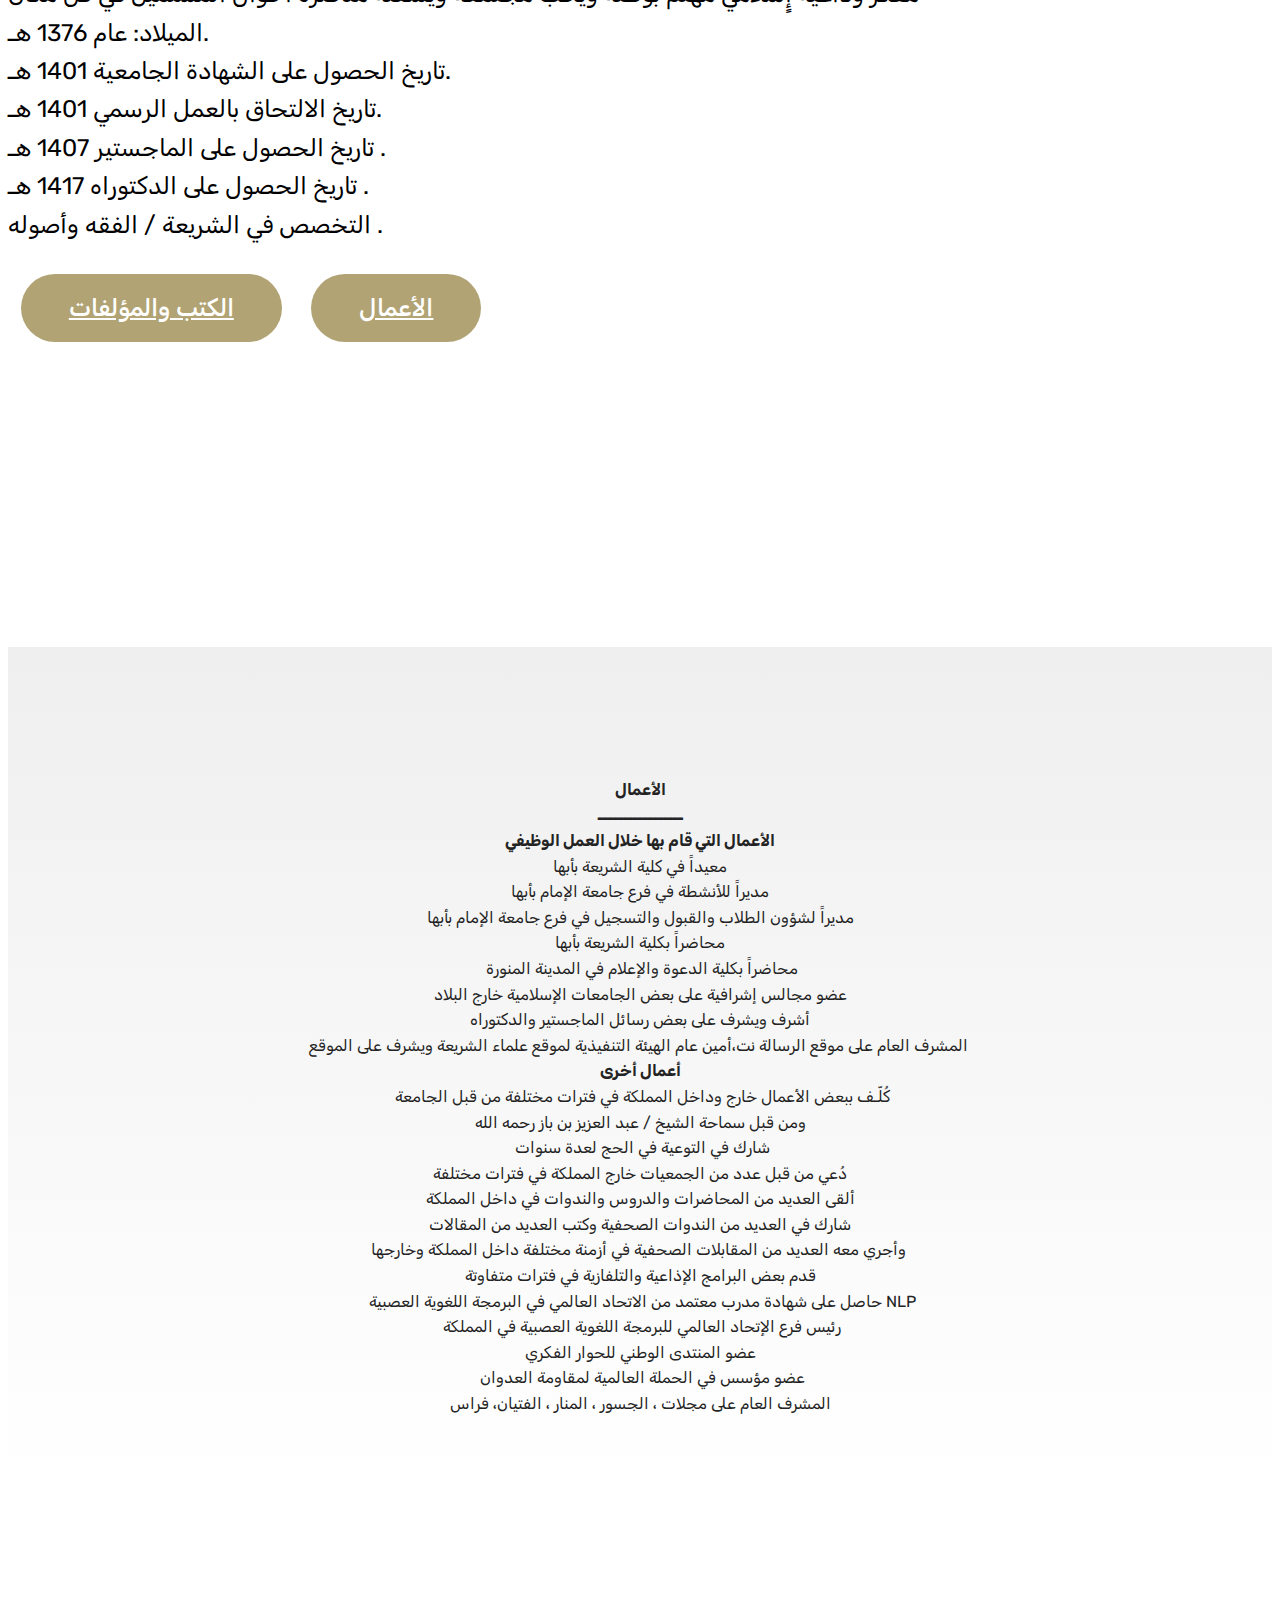
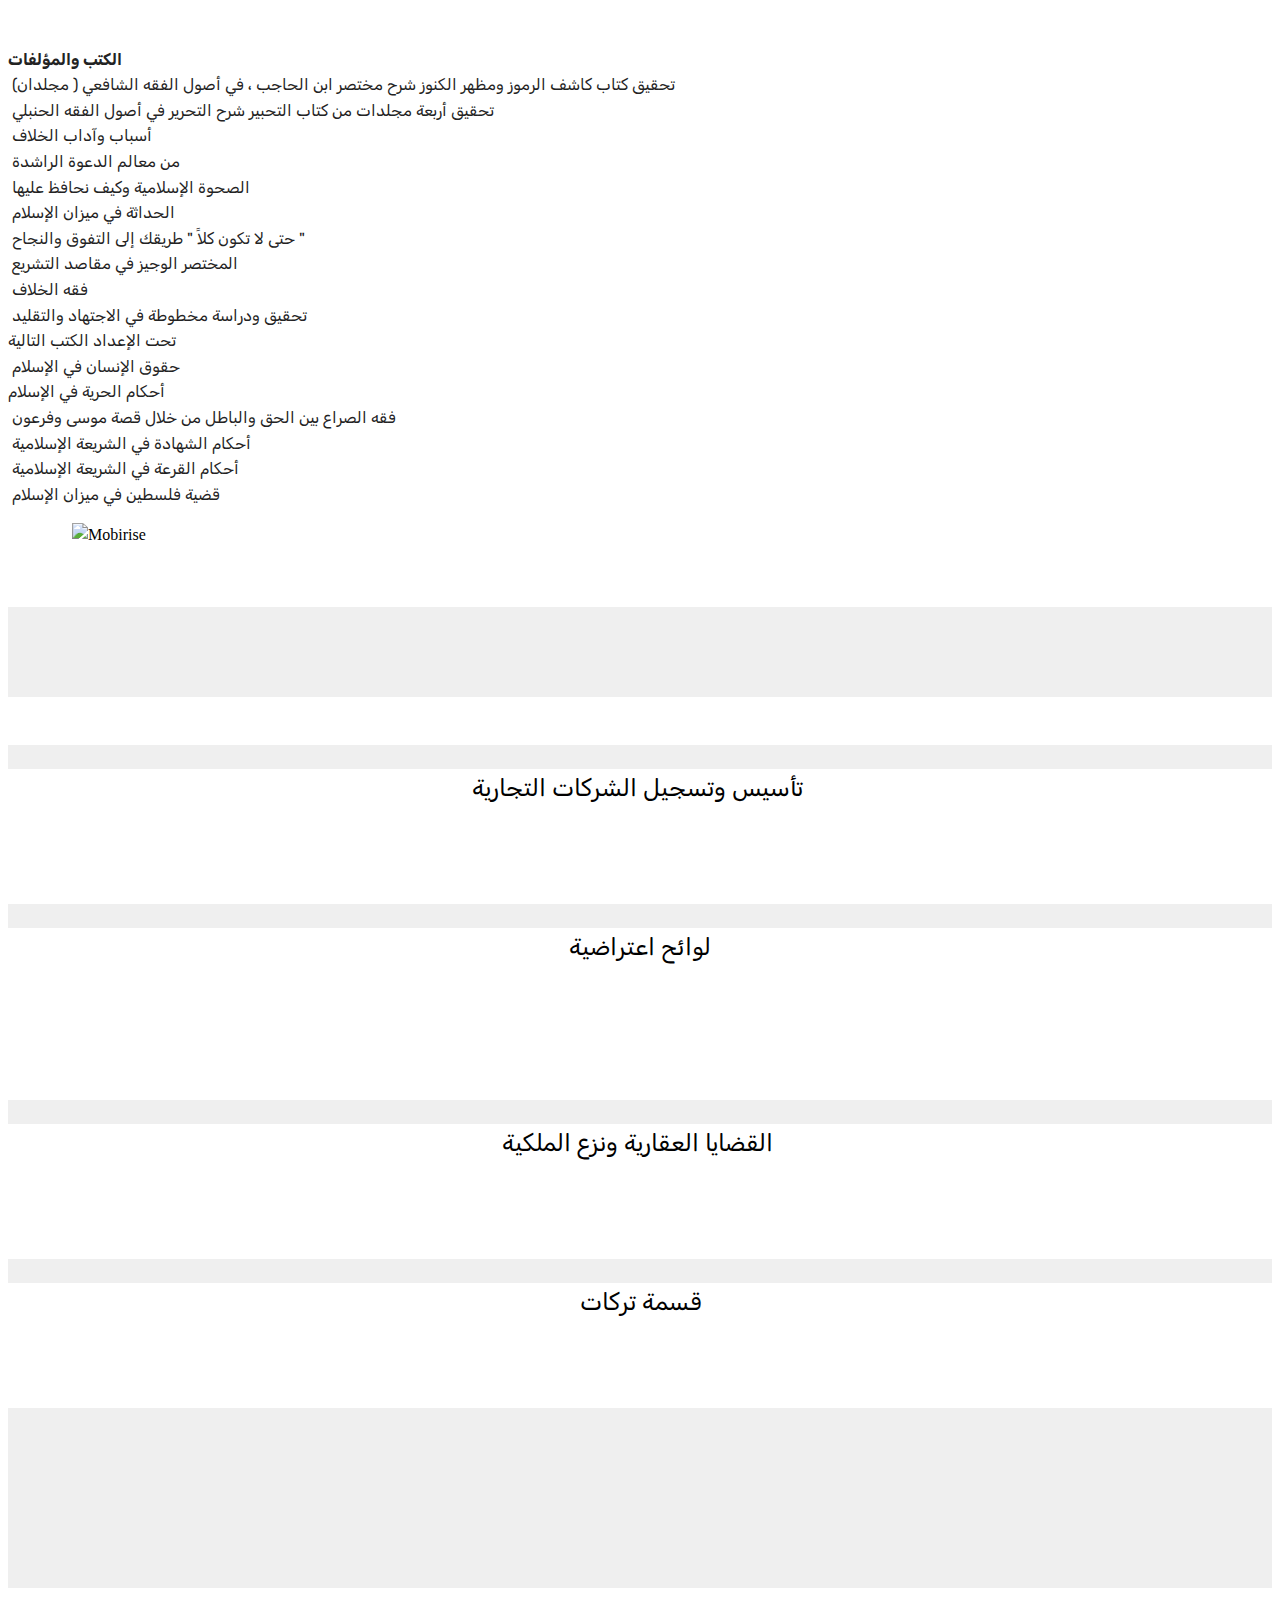
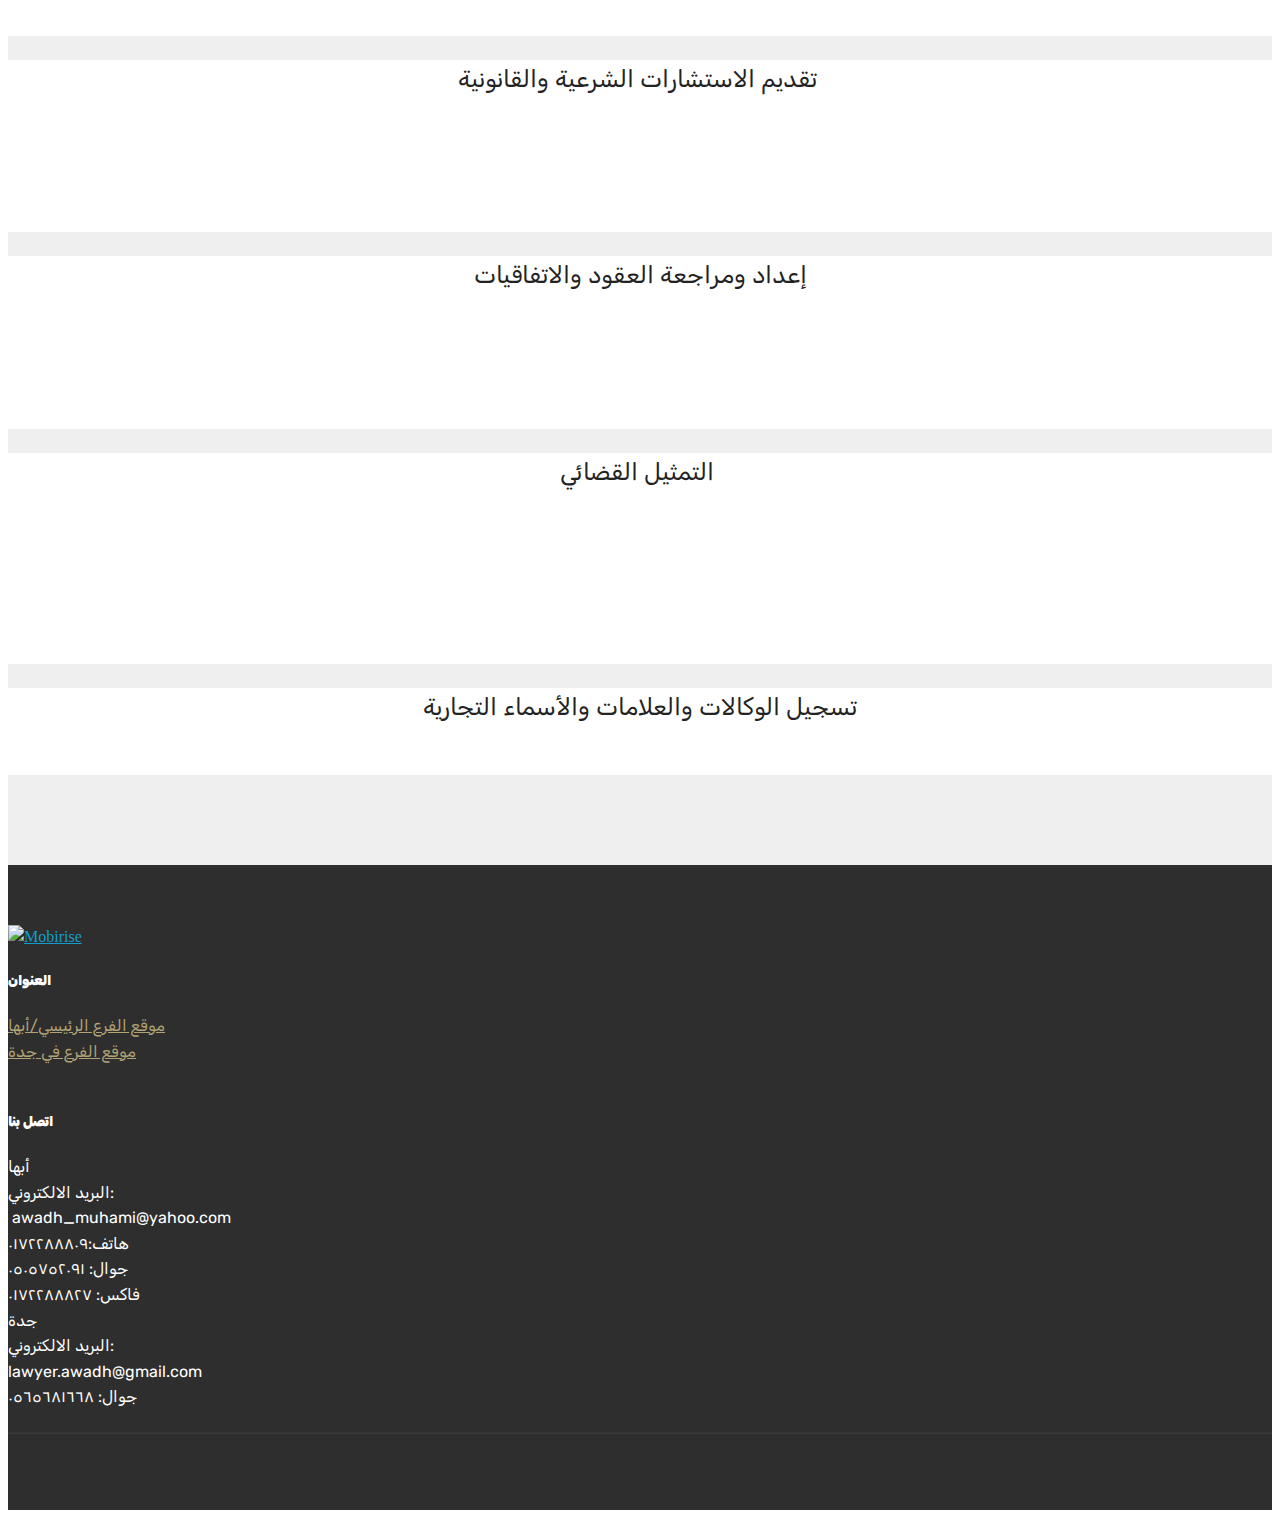
==== commit 123513e1: "create github pages" ====
--- a/index.html
+++ b/index.html
@@ -63,7 +63,7 @@
     </nav>
 </section>
 
-<section class="engine"><a href="https://mobirise.ws/g">how to create your own website</a></section><section class="cid-qMD1Ompvg6 mbr-fullscreen mbr-parallax-background" id="header2-s">
+<section class="engine"><a href="https://mobirise.ws/h">how to make free website</a></section><section class="cid-qMD1Ompvg6 mbr-fullscreen mbr-parallax-background" id="header2-s">
 
     
 
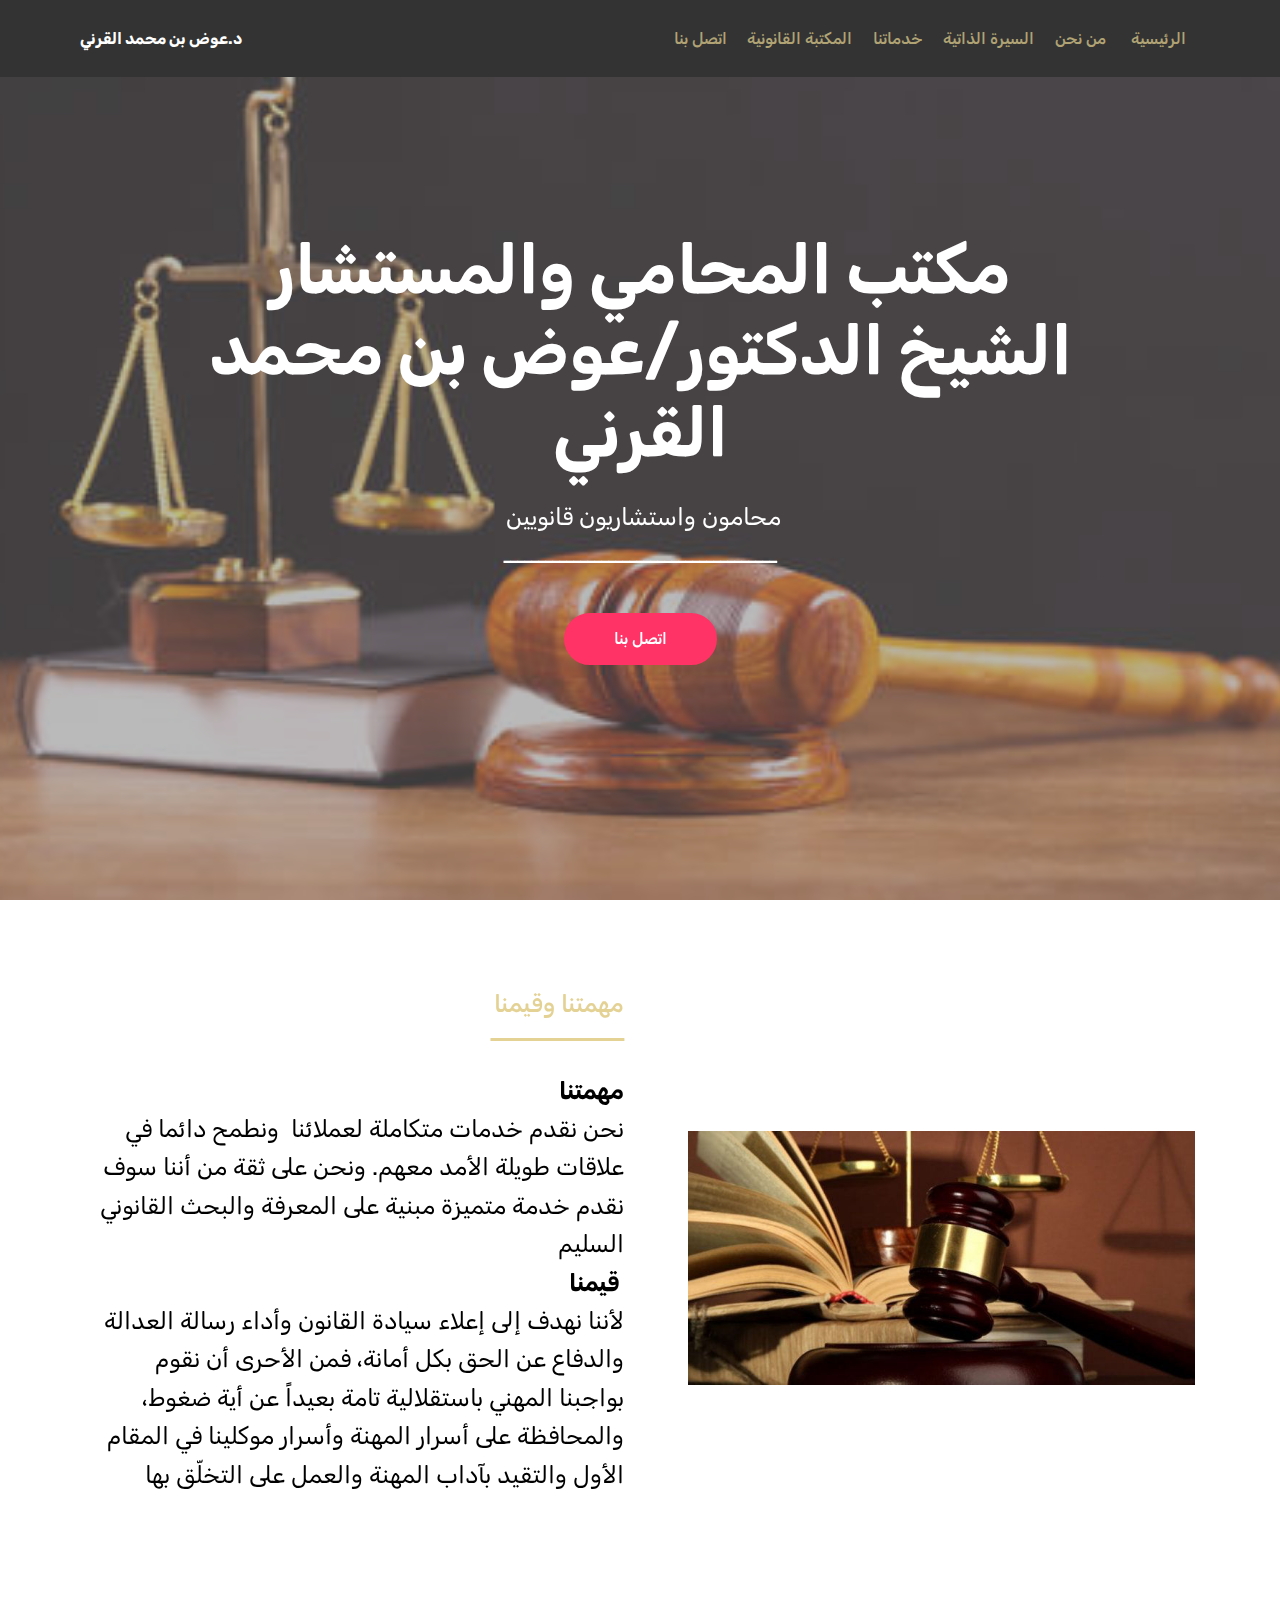
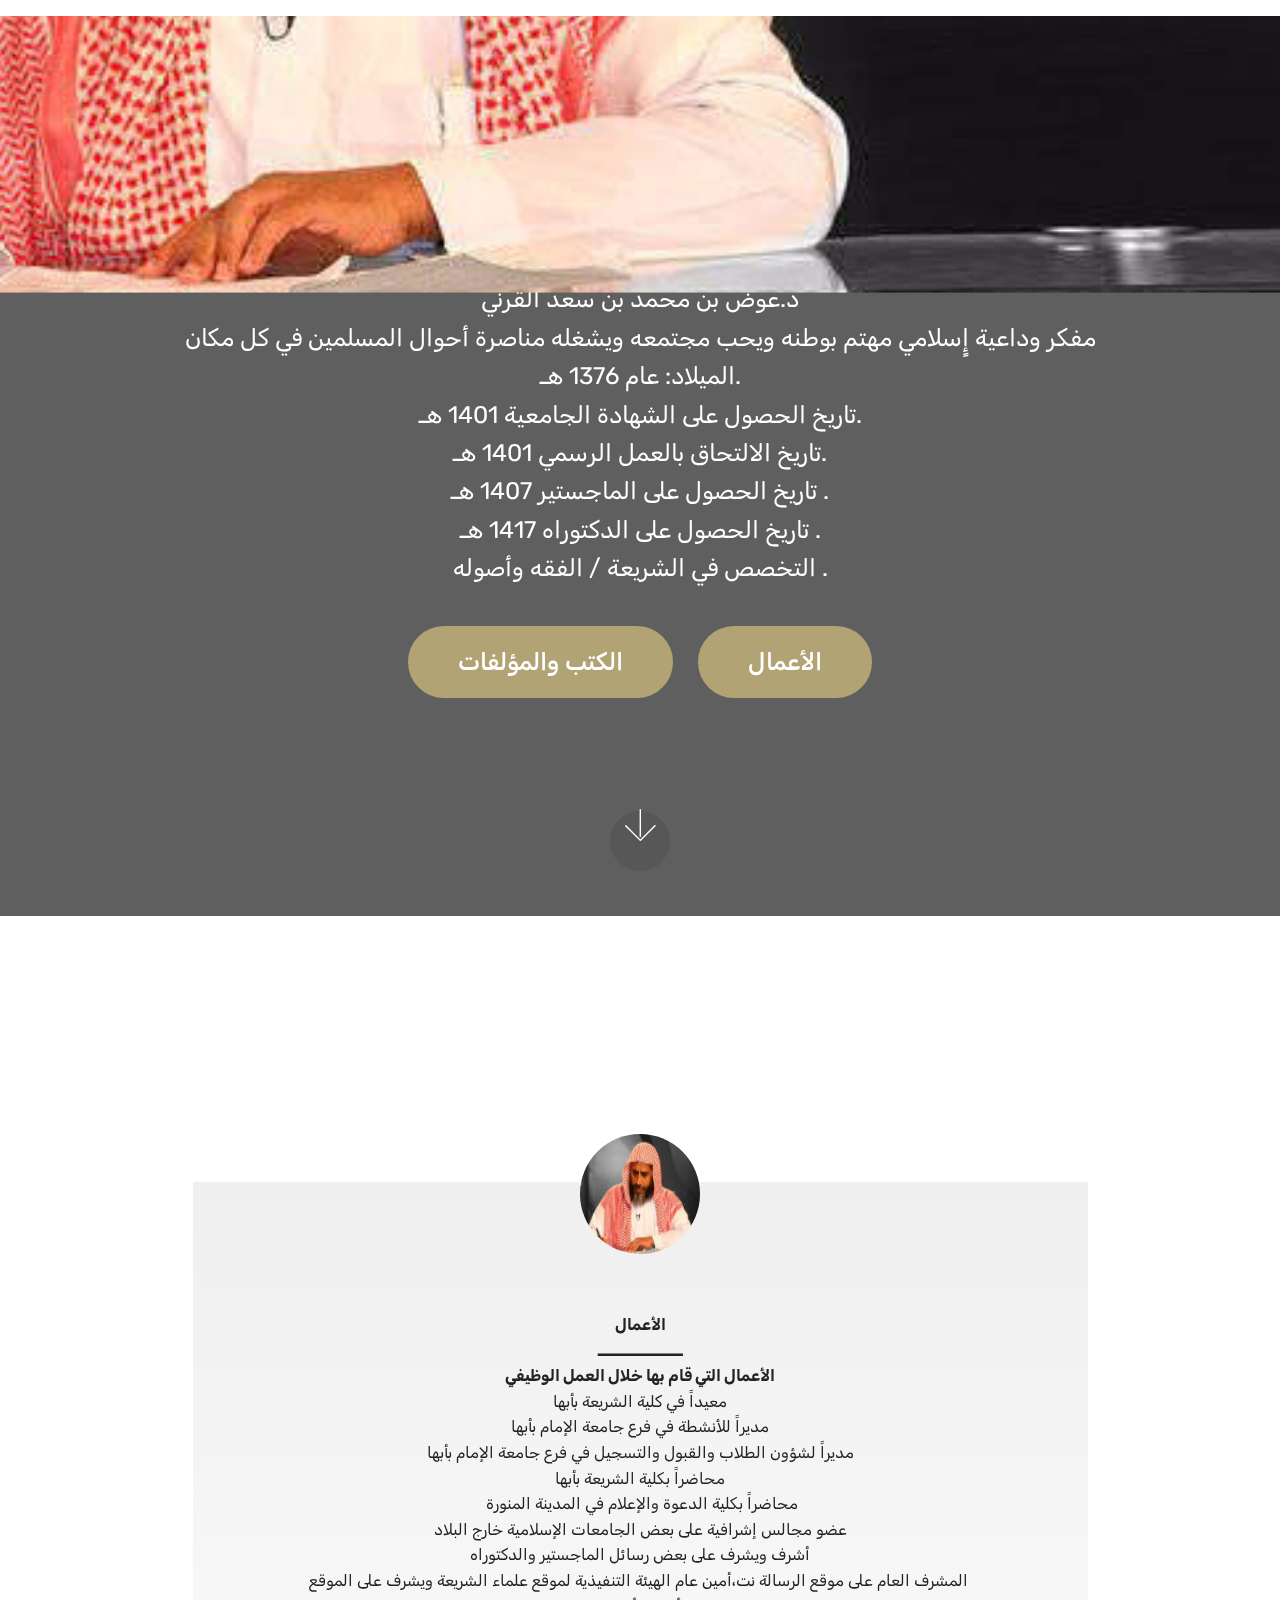
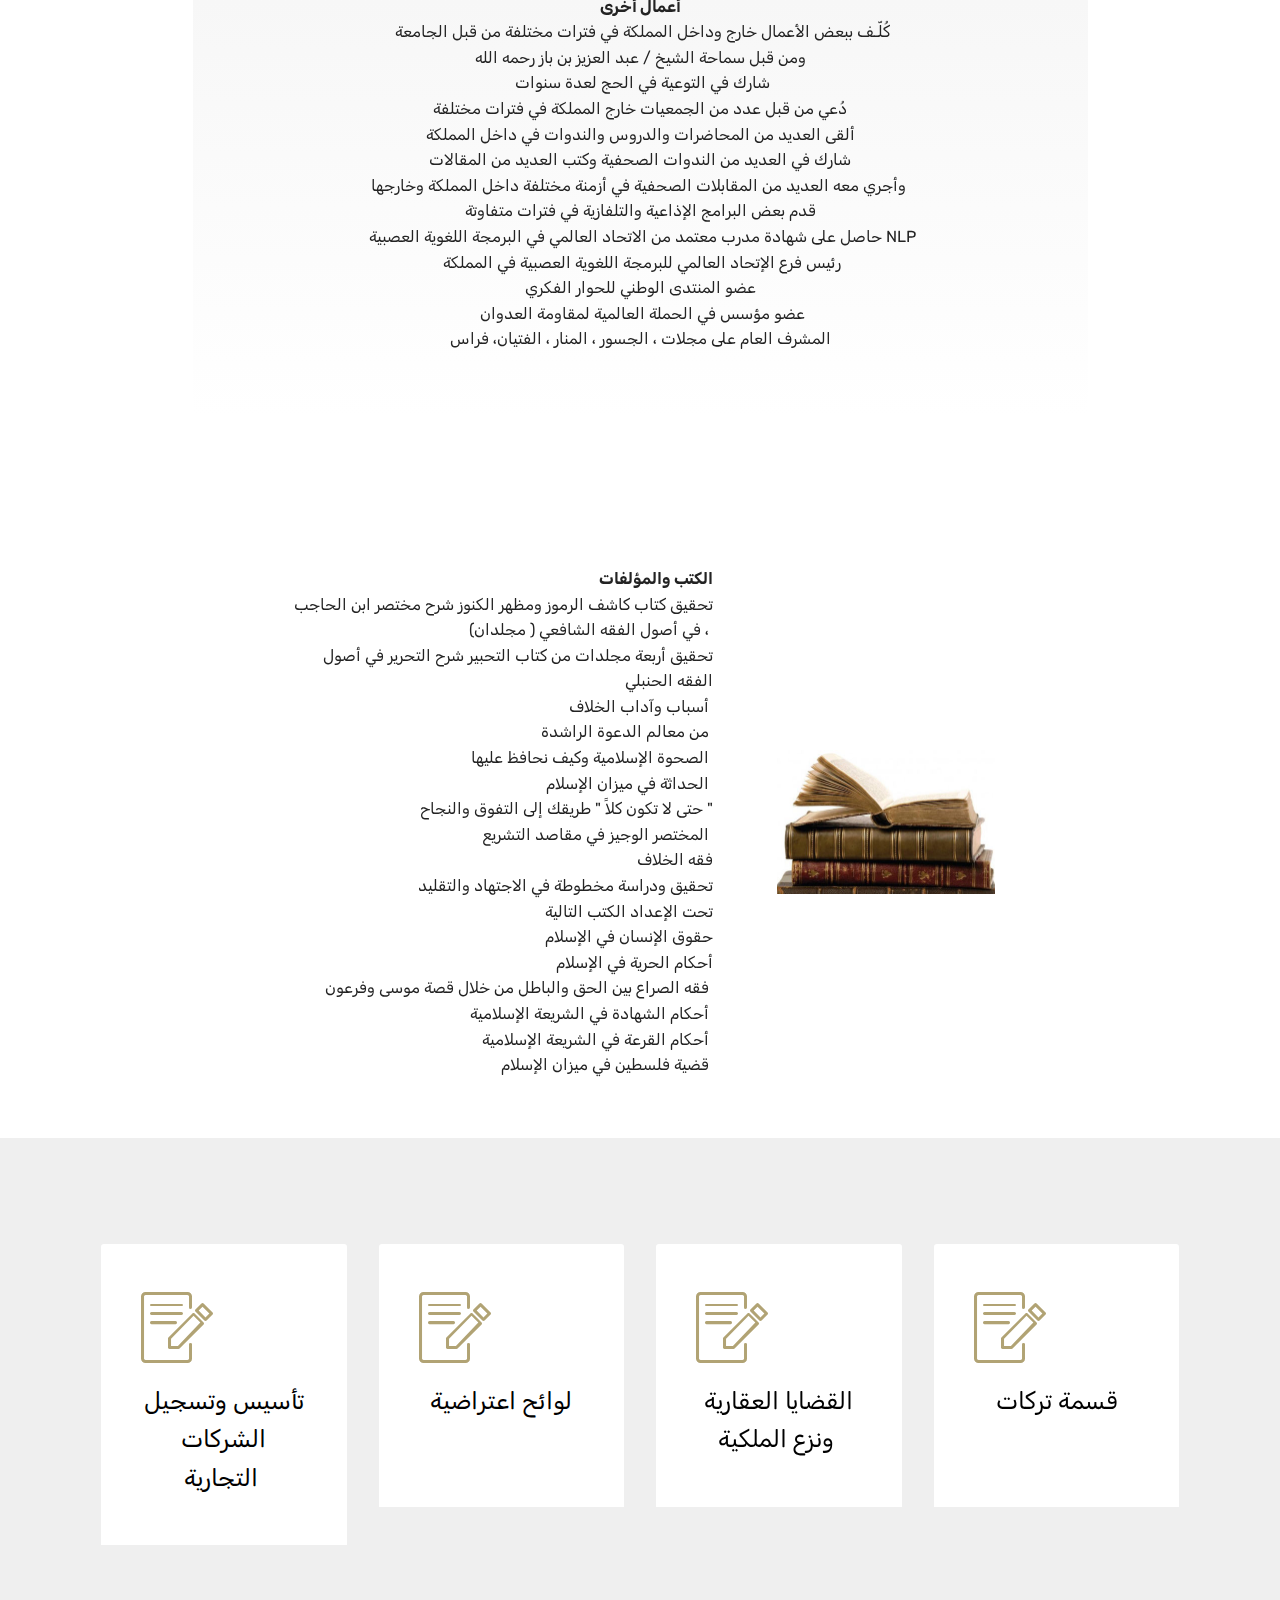
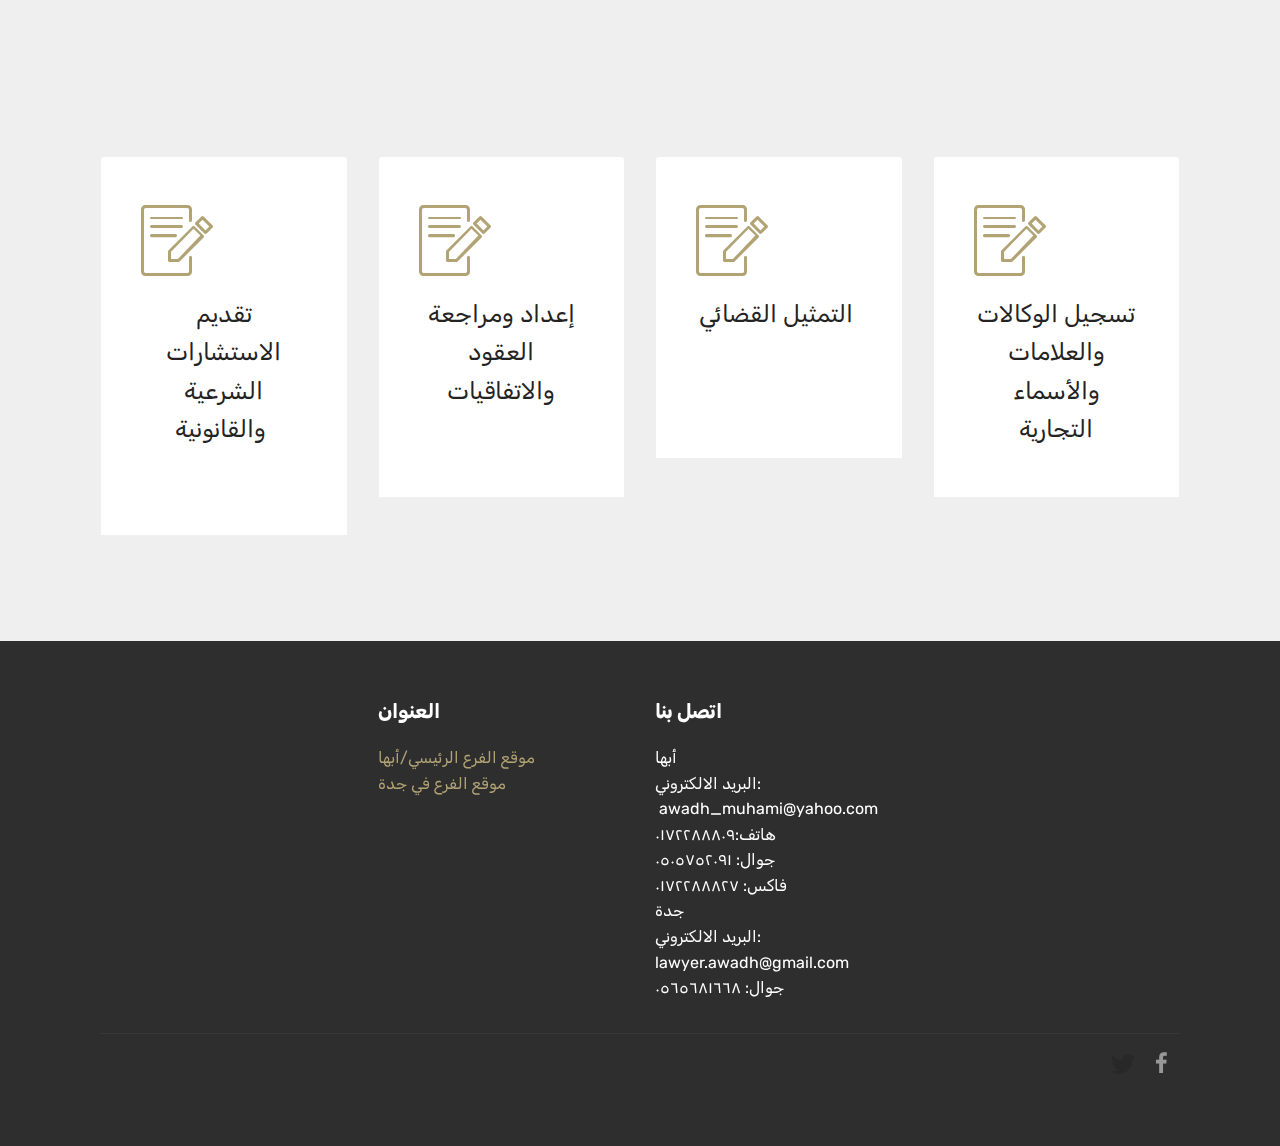
==== commit 5a65a175: "create github pages" ====
--- a/index.html
+++ b/index.html
@@ -63,7 +63,7 @@
     </nav>
 </section>
 
-<section class="engine"><a href="https://mobirise.ws/h">how to make free website</a></section><section class="cid-qMD1Ompvg6 mbr-fullscreen mbr-parallax-background" id="header2-s">
+<section class="engine"><a href="https://mobirise.ws">Mobirise</a></section><section class="cid-qMD1Ompvg6 mbr-fullscreen mbr-parallax-background" id="header2-s">
 
     
 
--- a/assets/web/assets/mobirise-icons/mobirise-icons.css
+++ b/assets/web/assets/mobirise-icons/mobirise-icons.css
@@ -0,0 +1,476 @@
+@font-face {
+  font-family: 'MobiriseIcons';
+  src:  url('mobirise-icons.eot?spat4u');
+  src:  url('mobirise-icons.eot?spat4u#iefix') format('embedded-opentype'),
+    url('mobirise-icons.ttf?spat4u') format('truetype'),
+    url('mobirise-icons.woff?spat4u') format('woff'),
+    url('mobirise-icons.svg?spat4u#MobiriseIcons') format('svg');
+  font-weight: normal;
+  font-style: normal;
+}
+
+[class^="mbri-"], [class*=" mbri-"] {
+  /* use !important to prevent issues with browser extensions that change fonts */
+  font-family: MobiriseIcons !important;
+  speak: none;
+  font-style: normal;
+  font-weight: normal;
+  font-variant: normal;
+  text-transform: none;
+  line-height: 1;
+
+  /* Better Font Rendering =========== */
+  -webkit-font-smoothing: antialiased;
+  -moz-osx-font-smoothing: grayscale;
+}
+
+.mbri-add-submenu:before {
+  content: "\e900";
+}
+.mbri-alert:before {
+  content: "\e901";
+}
+.mbri-align-center:before {
+  content: "\e902";
+}
+.mbri-align-justify:before {
+  content: "\e903";
+}
+.mbri-align-left:before {
+  content: "\e904";
+}
+.mbri-align-right:before {
+  content: "\e905";
+}
+.mbri-android:before {
+  content: "\e906";
+}
+.mbri-apple:before {
+  content: "\e907";
+}
+.mbri-arrow-down:before {
+  content: "\e908";
+}
+.mbri-arrow-next:before {
+  content: "\e909";
+}
+.mbri-arrow-prev:before {
+  content: "\e90a";
+}
+.mbri-arrow-up:before {
+  content: "\e90b";
+}
+.mbri-bold:before {
+  content: "\e90c";
+}
+.mbri-bookmark:before {
+  content: "\e90d";
+}
+.mbri-bootstrap:before {
+  content: "\e90e";
+}
+.mbri-briefcase:before {
+  content: "\e90f";
+}
+.mbri-browse:before {
+  content: "\e910";
+}
+.mbri-bulleted-list:before {
+  content: "\e911";
+}
+.mbri-calendar:before {
+  content: "\e912";
+}
+.mbri-camera:before {
+  content: "\e913";
+}
+.mbri-cart-add:before {
+  content: "\e914";
+}
+.mbri-cart-full:before {
+  content: "\e915";
+}
+.mbri-cash:before {
+  content: "\e916";
+}
+.mbri-change-style:before {
+  content: "\e917";
+}
+.mbri-chat:before {
+  content: "\e918";
+}
+.mbri-clock:before {
+  content: "\e919";
+}
+.mbri-close:before {
+  content: "\e91a";
+}
+.mbri-cloud:before {
+  content: "\e91b";
+}
+.mbri-code:before {
+  content: "\e91c";
+}
+.mbri-contact-form:before {
+  content: "\e91d";
+}
+.mbri-credit-card:before {
+  content: "\e91e";
+}
+.mbri-cursor-click:before {
+  content: "\e91f";
+}
+.mbri-cust-feedback:before {
+  content: "\e920";
+}
+.mbri-database:before {
+  content: "\e921";
+}
+.mbri-delivery:before {
+  content: "\e922";
+}
+.mbri-desktop:before {
+  content: "\e923";
+}
+.mbri-devices:before {
+  content: "\e924";
+}
+.mbri-down:before {
+  content: "\e925";
+}
+.mbri-download:before {
+  content: "\e989";
+}
+.mbri-drag-n-drop:before {
+  content: "\e927";
+}
+.mbri-drag-n-drop2:before {
+  content: "\e928";
+}
+.mbri-edit:before {
+  content: "\e929";
+}
+.mbri-edit2:before {
+  content: "\e92a";
+}
+.mbri-error:before {
+  content: "\e92b";
+}
+.mbri-extension:before {
+  content: "\e92c";
+}
+.mbri-features:before {
+  content: "\e92d";
+}
+.mbri-file:before {
+  content: "\e92e";
+}
+.mbri-flag:before {
+  content: "\e92f";
+}
+.mbri-folder:before {
+  content: "\e930";
+}
+.mbri-gift:before {
+  content: "\e931";
+}
+.mbri-github:before {
+  content: "\e932";
+}
+.mbri-globe:before {
+  content: "\e933";
+}
+.mbri-globe-2:before {
+  content: "\e934";
+}
+.mbri-growing-chart:before {
+  content: "\e935";
+}
+.mbri-hearth:before {
+  content: "\e936";
+}
+.mbri-help:before {
+  content: "\e937";
+}
+.mbri-home:before {
+  content: "\e938";
+}
+.mbri-hot-cup:before {
+  content: "\e939";
+}
+.mbri-idea:before {
+  content: "\e93a";
+}
+.mbri-image-gallery:before {
+  content: "\e93b";
+}
+.mbri-image-slider:before {
+  content: "\e93c";
+}
+.mbri-info:before {
+  content: "\e93d";
+}
+.mbri-italic:before {
+  content: "\e93e";
+}
+.mbri-key:before {
+  content: "\e93f";
+}
+.mbri-laptop:before {
+  content: "\e940";
+}
+.mbri-layers:before {
+  content: "\e941";
+}
+.mbri-left-right:before {
+  content: "\e942";
+}
+.mbri-left:before {
+  content: "\e943";
+}
+.mbri-letter:before {
+  content: "\e944";
+}
+.mbri-like:before {
+  content: "\e945";
+}
+.mbri-link:before {
+  content: "\e946";
+}
+.mbri-lock:before {
+  content: "\e947";
+}
+.mbri-login:before {
+  content: "\e948";
+}
+.mbri-logout:before {
+  content: "\e949";
+}
+.mbri-magic-stick:before {
+  content: "\e94a";
+}
+.mbri-map-pin:before {
+  content: "\e94b";
+}
+.mbri-menu:before {
+  content: "\e94c";
+}
+.mbri-mobile:before {
+  content: "\e94d";
+}
+.mbri-mobile2:before {
+  content: "\e94e";
+}
+.mbri-mobirise:before {
+  content: "\e94f";
+}
+.mbri-more-horizontal:before {
+  content: "\e950";
+}
+.mbri-more-vertical:before {
+  content: "\e951";
+}
+.mbri-music:before {
+  content: "\e952";
+}
+.mbri-new-file:before {
+  content: "\e953";
+}
+.mbri-numbered-list:before {
+  content: "\e954";
+}
+.mbri-opened-folder:before {
+  content: "\e955";
+}
+.mbri-pages:before {
+  content: "\e956";
+}
+.mbri-paper-plane:before {
+  content: "\e957";
+}
+.mbri-paperclip:before {
+  content: "\e958";
+}
+.mbri-photo:before {
+  content: "\e959";
+}
+.mbri-photos:before {
+  content: "\e95a";
+}
+.mbri-pin:before {
+  content: "\e95b";
+}
+.mbri-play:before {
+  content: "\e95c";
+}
+.mbri-plus:before {
+  content: "\e95d";
+}
+.mbri-preview:before {
+  content: "\e95e";
+}
+.mbri-print:before {
+  content: "\e95f";
+}
+.mbri-protect:before {
+  content: "\e960";
+}
+.mbri-question:before {
+  content: "\e961";
+}
+.mbri-quote-left:before {
+  content: "\e962";
+}
+.mbri-quote-right:before {
+  content: "\e963";
+}
+.mbri-refresh:before {
+  content: "\e964";
+}
+.mbri-responsive:before {
+  content: "\e965";
+}
+.mbri-right:before {
+  content: "\e966";
+}
+.mbri-rocket:before {
+  content: "\e967";
+}
+.mbri-sad-face:before {
+  content: "\e968";
+}
+.mbri-sale:before {
+  content: "\e969";
+}
+.mbri-save:before {
+  content: "\e96a";
+}
+.mbri-search:before {
+  content: "\e96b";
+}
+.mbri-setting:before {
+  content: "\e96c";
+}
+.mbri-setting2:before {
+  content: "\e96d";
+}
+.mbri-setting3:before {
+  content: "\e96e";
+}
+.mbri-share:before {
+  content: "\e96f";
+}
+.mbri-shopping-bag:before {
+  content: "\e970";
+}
+.mbri-shopping-basket:before {
+  content: "\e971";
+}
+.mbri-shopping-cart:before {
+  content: "\e972";
+}
+.mbri-sites:before {
+  content: "\e973";
+}
+.mbri-smile-face:before {
+  content: "\e974";
+}
+.mbri-speed:before {
+  content: "\e975";
+}
+.mbri-star:before {
+  content: "\e976";
+}
+.mbri-success:before {
+  content: "\e977";
+}
+.mbri-sun:before {
+  content: "\e978";
+}
+.mbri-sun2:before {
+  content: "\e979";
+}
+.mbri-tablet:before {
+  content: "\e97a";
+}
+.mbri-tablet-vertical:before {
+  content: "\e97b";
+}
+.mbri-target:before {
+  content: "\e97c";
+}
+.mbri-timer:before {
+  content: "\e97d";
+}
+.mbri-to-ftp:before {
+  content: "\e97e";
+}
+.mbri-to-local-drive:before {
+  content: "\e97f";
+}
+.mbri-touch-swipe:before {
+  content: "\e980";
+}
+.mbri-touch:before {
+  content: "\e981";
+}
+.mbri-trash:before {
+  content: "\e982";
+}
+.mbri-underline:before {
+  content: "\e983";
+}
+.mbri-unlink:before {
+  content: "\e984";
+}
+.mbri-unlock:before {
+  content: "\e985";
+}
+.mbri-up-down:before {
+  content: "\e986";
+}
+.mbri-up:before {
+  content: "\e987";
+}
+.mbri-update:before {
+  content: "\e988";
+}
+.mbri-upload:before {
+ content: "\e926"; 
+}
+.mbri-user:before {
+  content: "\e98a";
+}
+.mbri-user2:before {
+  content: "\e98b";
+}
+.mbri-users:before {
+  content: "\e98c";
+}
+.mbri-video:before {
+  content: "\e98d";
+}
+.mbri-video-play:before {
+  content: "\e98e";
+}
+.mbri-watch:before {
+  content: "\e98f";
+}
+.mbri-website-theme:before {
+  content: "\e990";
+}
+.mbri-wifi:before {
+  content: "\e991";
+}
+.mbri-windows:before {
+  content: "\e992";
+}
+.mbri-zoom-out:before {
+  content: "\e993";
+}
+.mbri-redo:before {
+  content: "\e994";
+}
+.mbri-undo:before {
+  content: "\e995";
+}
--- a/assets/socicon/css/styles.css
+++ b/assets/socicon/css/styles.css
@@ -0,0 +1,544 @@
+@charset "UTF-8";
+
+@font-face {
+  font-family: "socicon";
+  src:url("../fonts/socicon.eot");
+  src:url("../fonts/socicon.eot?#iefix") format("embedded-opentype"),
+    url("../fonts/socicon.woff") format("woff"),
+    url("../fonts/socicon.ttf") format("truetype"),
+    url("../fonts/socicon.svg#socicon") format("svg");
+  font-weight: normal;
+  font-style: normal;
+
+}
+
+[data-icon]:before {
+  font-family: "socicon" !important;
+  content: attr(data-icon);
+  font-style: normal !important;
+  font-weight: normal !important;
+  font-variant: normal !important;
+  text-transform: none !important;
+  speak: none;
+  line-height: 1;
+  -webkit-font-smoothing: antialiased;
+  -moz-osx-font-smoothing: grayscale;
+}
+
+[class^="socicon-"]:before,
+[class*=" socicon-"]:before {
+  font-family: "socicon" !important;
+  font-style: normal !important;
+  font-weight: normal !important;
+  font-variant: normal !important;
+  text-transform: none !important;
+  speak: none;
+  line-height: 1;
+  -webkit-font-smoothing: antialiased;
+  -moz-osx-font-smoothing: grayscale;
+}
+
+.socicon-modelmayhem:before {
+  content: "\e000";
+}
+.socicon-mixcloud:before {
+  content: "\e001";
+}
+.socicon-drupal:before {
+  content: "\e002";
+}
+.socicon-swarm:before {
+  content: "\e003";
+}
+.socicon-istock:before {
+  content: "\e004";
+}
+.socicon-yammer:before {
+  content: "\e005";
+}
+.socicon-ello:before {
+  content: "\e006";
+}
+.socicon-stackoverflow:before {
+  content: "\e007";
+}
+.socicon-persona:before {
+  content: "\e008";
+}
+.socicon-triplej:before {
+  content: "\e009";
+}
+.socicon-houzz:before {
+  content: "\e00a";
+}
+.socicon-rss:before {
+  content: "\e00b";
+}
+.socicon-paypal:before {
+  content: "\e00c";
+}
+.socicon-odnoklassniki:before {
+  content: "\e00d";
+}
+.socicon-airbnb:before {
+  content: "\e00e";
+}
+.socicon-periscope:before {
+  content: "\e00f";
+}
+.socicon-outlook:before {
+  content: "\e010";
+}
+.socicon-coderwall:before {
+  content: "\e011";
+}
+.socicon-tripadvisor:before {
+  content: "\e012";
+}
+.socicon-appnet:before {
+  content: "\e013";
+}
+.socicon-goodreads:before {
+  content: "\e014";
+}
+.socicon-tripit:before {
+  content: "\e015";
+}
+.socicon-lanyrd:before {
+  content: "\e016";
+}
+.socicon-slideshare:before {
+  content: "\e017";
+}
+.socicon-buffer:before {
+  content: "\e018";
+}
+.socicon-disqus:before {
+  content: "\e019";
+}
+.socicon-vkontakte:before {
+  content: "\e01a";
+}
+.socicon-whatsapp:before {
+  content: "\e01b";
+}
+.socicon-patreon:before {
+  content: "\e01c";
+}
+.socicon-storehouse:before {
+  content: "\e01d";
+}
+.socicon-pocket:before {
+  content: "\e01e";
+}
+.socicon-mail:before {
+  content: "\e01f";
+}
+.socicon-blogger:before {
+  content: "\e020";
+}
+.socicon-technorati:before {
+  content: "\e021";
+}
+.socicon-reddit:before {
+  content: "\e022";
+}
+.socicon-dribbble:before {
+  content: "\e023";
+}
+.socicon-stumbleupon:before {
+  content: "\e024";
+}
+.socicon-digg:before {
+  content: "\e025";
+}
+.socicon-envato:before {
+  content: "\e026";
+}
+.socicon-behance:before {
+  content: "\e027";
+}
+.socicon-delicious:before {
+  content: "\e028";
+}
+.socicon-deviantart:before {
+  content: "\e029";
+}
+.socicon-forrst:before {
+  content: "\e02a";
+}
+.socicon-play:before {
+  content: "\e02b";
+}
+.socicon-zerply:before {
+  content: "\e02c";
+}
+.socicon-wikipedia:before {
+  content: "\e02d";
+}
+.socicon-apple:before {
+  content: "\e02e";
+}
+.socicon-flattr:before {
+  content: "\e02f";
+}
+.socicon-github:before {
+  content: "\e030";
+}
+.socicon-renren:before {
+  content: "\e031";
+}
+.socicon-friendfeed:before {
+  content: "\e032";
+}
+.socicon-newsvine:before {
+  content: "\e033";
+}
+.socicon-identica:before {
+  content: "\e034";
+}
+.socicon-bebo:before {
+  content: "\e035";
+}
+.socicon-zynga:before {
+  content: "\e036";
+}
+.socicon-steam:before {
+  content: "\e037";
+}
+.socicon-xbox:before {
+  content: "\e038";
+}
+.socicon-windows:before {
+  content: "\e039";
+}
+.socicon-qq:before {
+  content: "\e03a";
+}
+.socicon-douban:before {
+  content: "\e03b";
+}
+.socicon-meetup:before {
+  content: "\e03c";
+}
+.socicon-playstation:before {
+  content: "\e03d";
+}
+.socicon-android:before {
+  content: "\e03e";
+}
+.socicon-snapchat:before {
+  content: "\e03f";
+}
+.socicon-twitter:before {
+  content: "\e040";
+}
+.socicon-facebook:before {
+  content: "\e041";
+}
+.socicon-googleplus:before {
+  content: "\e042";
+}
+.socicon-pinterest:before {
+  content: "\e043";
+}
+.socicon-foursquare:before {
+  content: "\e044";
+}
+.socicon-yahoo:before {
+  content: "\e045";
+}
+.socicon-skype:before {
+  content: "\e046";
+}
+.socicon-yelp:before {
+  content: "\e047";
+}
+.socicon-feedburner:before {
+  content: "\e048";
+}
+.socicon-linkedin:before {
+  content: "\e049";
+}
+.socicon-viadeo:before {
+  content: "\e04a";
+}
+.socicon-xing:before {
+  content: "\e04b";
+}
+.socicon-myspace:before {
+  content: "\e04c";
+}
+.socicon-soundcloud:before {
+  content: "\e04d";
+}
+.socicon-spotify:before {
+  content: "\e04e";
+}
+.socicon-grooveshark:before {
+  content: "\e04f";
+}
+.socicon-lastfm:before {
+  content: "\e050";
+}
+.socicon-youtube:before {
+  content: "\e051";
+}
+.socicon-vimeo:before {
+  content: "\e052";
+}
+.socicon-dailymotion:before {
+  content: "\e053";
+}
+.socicon-vine:before {
+  content: "\e054";
+}
+.socicon-flickr:before {
+  content: "\e055";
+}
+.socicon-500px:before {
+  content: "\e056";
+}
+.socicon-wordpress:before {
+  content: "\e058";
+}
+.socicon-tumblr:before {
+  content: "\e059";
+}
+.socicon-twitch:before {
+  content: "\e05a";
+}
+.socicon-8tracks:before {
+  content: "\e05b";
+}
+.socicon-amazon:before {
+  content: "\e05c";
+}
+.socicon-icq:before {
+  content: "\e05d";
+}
+.socicon-smugmug:before {
+  content: "\e05e";
+}
+.socicon-ravelry:before {
+  content: "\e05f";
+}
+.socicon-weibo:before {
+  content: "\e060";
+}
+.socicon-baidu:before {
+  content: "\e061";
+}
+.socicon-angellist:before {
+  content: "\e062";
+}
+.socicon-ebay:before {
+  content: "\e063";
+}
+.socicon-imdb:before {
+  content: "\e064";
+}
+.socicon-stayfriends:before {
+  content: "\e065";
+}
+.socicon-residentadvisor:before {
+  content: "\e066";
+}
+.socicon-google:before {
+  content: "\e067";
+}
+.socicon-yandex:before {
+  content: "\e068";
+}
+.socicon-sharethis:before {
+  content: "\e069";
+}
+.socicon-bandcamp:before {
+  content: "\e06a";
+}
+.socicon-itunes:before {
+  content: "\e06b";
+}
+.socicon-deezer:before {
+  content: "\e06c";
+}
+.socicon-telegram:before {
+  content: "\e06e";
+}
+.socicon-openid:before {
+  content: "\e06f";
+}
+.socicon-amplement:before {
+  content: "\e070";
+}
+.socicon-viber:before {
+  content: "\e071";
+}
+.socicon-zomato:before {
+  content: "\e072";
+}
+.socicon-draugiem:before {
+  content: "\e074";
+}
+.socicon-endomodo:before {
+  content: "\e075";
+}
+.socicon-filmweb:before {
+  content: "\e076";
+}
+.socicon-stackexchange:before {
+  content: "\e077";
+}
+.socicon-wykop:before {
+  content: "\e078";
+}
+.socicon-teamspeak:before {
+  content: "\e079";
+}
+.socicon-teamviewer:before {
+  content: "\e07a";
+}
+.socicon-ventrilo:before {
+  content: "\e07b";
+}
+.socicon-younow:before {
+  content: "\e07c";
+}
+.socicon-raidcall:before {
+  content: "\e07d";
+}
+.socicon-mumble:before {
+  content: "\e07e";
+}
+.socicon-medium:before {
+  content: "\e06d";
+}
+.socicon-bebee:before {
+  content: "\e07f";
+}
+.socicon-hitbox:before {
+  content: "\e080";
+}
+.socicon-reverbnation:before {
+  content: "\e081";
+}
+.socicon-formulr:before {
+  content: "\e082";
+}
+.socicon-instagram:before {
+  content: "\e057";
+}
+.socicon-battlenet:before {
+  content: "\e083";
+}
+.socicon-chrome:before {
+  content: "\e084";
+}
+.socicon-discord:before {
+  content: "\e086";
+}
+.socicon-issuu:before {
+  content: "\e087";
+}
+.socicon-macos:before {
+  content: "\e088";
+}
+.socicon-firefox:before {
+  content: "\e089";
+}
+.socicon-opera:before {
+  content: "\e08d";
+}
+.socicon-keybase:before {
+  content: "\e090";
+}
+.socicon-alliance:before {
+  content: "\e091";
+}
+.socicon-livejournal:before {
+  content: "\e092";
+}
+.socicon-googlephotos:before {
+  content: "\e093";
+}
+.socicon-horde:before {
+  content: "\e094";
+}
+.socicon-etsy:before {
+  content: "\e095";
+}
+.socicon-zapier:before {
+  content: "\e096";
+}
+.socicon-google-scholar:before {
+  content: "\e097";
+}
+.socicon-researchgate:before {
+  content: "\e098";
+}
+.socicon-wechat:before {
+  content: "\e099";
+}
+.socicon-strava:before {
+  content: "\e09a";
+}
+.socicon-line:before {
+  content: "\e09b";
+}
+.socicon-lyft:before {
+  content: "\e09c";
+}
+.socicon-uber:before {
+  content: "\e09d";
+}
+.socicon-songkick:before {
+  content: "\e09e";
+}
+.socicon-viewbug:before {
+  content: "\e09f";
+}
+.socicon-googlegroups:before {
+  content: "\e0a0";
+}
+.socicon-quora:before {
+  content: "\e073";
+}
+.socicon-diablo:before {
+  content: "\e085";
+}
+.socicon-blizzard:before {
+  content: "\e0a1";
+}
+.socicon-hearthstone:before {
+  content: "\e08b";
+}
+.socicon-heroes:before {
+  content: "\e08a";
+}
+.socicon-overwatch:before {
+  content: "\e08c";
+}
+.socicon-warcraft:before {
+  content: "\e08e";
+}
+.socicon-starcraft:before {
+  content: "\e08f";
+}
+.socicon-beam:before {
+  content: "\e0a2";
+}
+.socicon-curse:before {
+  content: "\e0a3";
+}
+.socicon-player:before {
+  content: "\e0a4";
+}
+.socicon-streamjar:before {
+  content: "\e0a5";
+}
+.socicon-nintendo:before {
+  content: "\e0a6";
+}
+.socicon-hellocoton:before {
+  content: "\e0a7";
+}
--- a/assets/dropdown/css/style.css
+++ b/assets/dropdown/css/style.css
@@ -0,0 +1,265 @@
+.navbar-dropdown {
+  left: 0;
+  padding: 0;
+  position: absolute;
+  right: 0;
+  top: 0;
+  transition: all 0.45s ease;
+  z-index: 1030;
+  background: #282828; }
+  .navbar-dropdown .navbar-logo {
+    margin-right: 0.8rem;
+    transition: margin 0.3s ease-in-out;
+    vertical-align: middle; }
+    .navbar-dropdown .navbar-logo img {
+      height: 3.125rem;
+      transition: all 0.3s ease-in-out; }
+    .navbar-dropdown .navbar-logo.mbr-iconfont {
+      font-size: 3.125rem;
+      line-height: 3.125rem; }
+  .navbar-dropdown .navbar-caption {
+    font-weight: 700;
+    white-space: normal;
+    vertical-align: -4px;
+    line-height: 3.125rem !important; }
+    .navbar-dropdown .navbar-caption, .navbar-dropdown .navbar-caption:hover {
+      color: inherit;
+      text-decoration: none; }
+  .navbar-dropdown .mbr-iconfont + .navbar-caption {
+    vertical-align: -1px; }
+  .navbar-dropdown.navbar-fixed-top {
+    position: fixed; }
+  .navbar-dropdown .navbar-brand span {
+    vertical-align: -4px; }
+  .navbar-dropdown.bg-color.transparent {
+    background: none; }
+  .navbar-dropdown.navbar-short .navbar-brand {
+    padding: 0.625rem 0; }
+    .navbar-dropdown.navbar-short .navbar-brand span {
+      vertical-align: -1px; }
+  .navbar-dropdown.navbar-short .navbar-caption {
+    line-height: 2.375rem !important;
+    vertical-align: -2px; }
+  .navbar-dropdown.navbar-short .navbar-logo {
+    margin-right: 0.5rem; }
+    .navbar-dropdown.navbar-short .navbar-logo img {
+      height: 2.375rem; }
+    .navbar-dropdown.navbar-short .navbar-logo.mbr-iconfont {
+      font-size: 2.375rem;
+      line-height: 2.375rem; }
+  .navbar-dropdown.navbar-short .mbr-table-cell {
+    height: 3.625rem; }
+  .navbar-dropdown .navbar-close {
+    left: 0.6875rem;
+    position: fixed;
+    top: 0.75rem;
+    z-index: 1000; }
+  .navbar-dropdown .hamburger-icon {
+    content: "";
+    display: inline-block;
+    vertical-align: middle;
+    width: 16px;
+    -webkit-box-shadow: 0 -6px 0 1px #282828,0 0 0 1px #282828,0 6px 0 1px #282828;
+    -moz-box-shadow: 0 -6px 0 1px #282828,0 0 0 1px #282828,0 6px 0 1px #282828;
+    box-shadow: 0 -6px 0 1px #282828,0 0 0 1px #282828,0 6px 0 1px #282828; }
+
+.dropdown-menu .dropdown-toggle[data-toggle="dropdown-submenu"]::after {
+  border-bottom: 0.35em solid transparent;
+  border-left: 0.35em solid;
+  border-right: 0;
+  border-top: 0.35em solid transparent;
+  margin-left: 0.3rem; }
+
+.dropdown-menu .dropdown-item:focus {
+  outline: 0; }
+
+.nav-dropdown {
+  font-size: 0.75rem;
+  font-weight: 500;
+  height: auto !important; }
+  .nav-dropdown .nav-btn {
+    padding-left: 1rem; }
+  .nav-dropdown .link {
+    margin: .667em 1.667em;
+    font-weight: 500;
+    padding: 0;
+    transition: color .2s ease-in-out; }
+    .nav-dropdown .link.dropdown-toggle {
+      margin-right: 2.583em; }
+      .nav-dropdown .link.dropdown-toggle::after {
+        margin-left: .25rem;
+        border-top: 0.35em solid;
+        border-right: 0.35em solid transparent;
+        border-left: 0.35em solid transparent;
+        border-bottom: 0; }
+      .nav-dropdown .link.dropdown-toggle[aria-expanded="true"] {
+        margin: 0;
+        padding: 0.667em 3.263em  0.667em 1.667em; }
+  .nav-dropdown .link::after,
+  .nav-dropdown .dropdown-item::after {
+    color: inherit; }
+  .nav-dropdown .btn {
+    font-size: 0.75rem;
+    font-weight: 700;
+    letter-spacing: 0;
+    margin-bottom: 0;
+    padding-left: 1.25rem;
+    padding-right: 1.25rem; }
+  .nav-dropdown .dropdown-menu {
+    border-radius: 0;
+    border: 0;
+    left: 0;
+    margin: 0;
+    padding-bottom: 1.25rem;
+    padding-top: 1.25rem;
+    position: relative; }
+  .nav-dropdown .dropdown-submenu {
+    margin-left: 0.125rem;
+    top: 0; }
+  .nav-dropdown .dropdown-item {
+    font-weight: 500;
+    line-height: 2;
+    padding: 0.3846em 4.615em 0.3846em 1.5385em;
+    position: relative;
+    transition: color .2s ease-in-out, background-color .2s ease-in-out; }
+    .nav-dropdown .dropdown-item::after {
+      margin-top: -0.3077em;
+      position: absolute;
+      right: 1.1538em;
+      top: 50%; }
+    .nav-dropdown .dropdown-item:focus, .nav-dropdown .dropdown-item:hover {
+      background: none; }
+
+@media (max-width: 767px) {
+  .nav-dropdown.navbar-toggleable-sm {
+    bottom: 0;
+    display: none;
+    left: 0;
+    overflow-x: hidden;
+    position: fixed;
+    top: 0;
+    transform: translateX(-100%);
+    -ms-transform: translateX(-100%);
+    -webkit-transform: translateX(-100%);
+    width: 18.75rem;
+    z-index: 999; } }
+.nav-dropdown.navbar-toggleable-xl {
+  bottom: 0;
+  display: none;
+  left: 0;
+  overflow-x: hidden;
+  position: fixed;
+  top: 0;
+  transform: translateX(-100%);
+  -ms-transform: translateX(-100%);
+  -webkit-transform: translateX(-100%);
+  width: 18.75rem;
+  z-index: 999; }
+
+.nav-dropdown-sm {
+  display: block !important;
+  overflow-x: hidden;
+  overflow: auto;
+  padding-top: 3.875rem; }
+  .nav-dropdown-sm::after {
+    content: "";
+    display: block;
+    height: 3rem;
+    width: 100%; }
+  .nav-dropdown-sm.collapse.in ~ .navbar-close {
+    display: block !important; }
+  .nav-dropdown-sm.collapsing, .nav-dropdown-sm.collapse.in {
+    transform: translateX(0);
+    -ms-transform: translateX(0);
+    -webkit-transform: translateX(0);
+    transition: all 0.25s ease-out;
+    -webkit-transition: all 0.25s ease-out;
+    background: #282828; }
+  .nav-dropdown-sm.collapsing[aria-expanded="false"] {
+    transform: translateX(-100%);
+    -ms-transform: translateX(-100%);
+    -webkit-transform: translateX(-100%); }
+  .nav-dropdown-sm .nav-item {
+    display: block;
+    margin-left: 0 !important;
+    padding-left: 0; }
+  .nav-dropdown-sm .link,
+  .nav-dropdown-sm .dropdown-item {
+    border-top: 1px dotted rgba(255, 255, 255, 0.1);
+    font-size: 0.8125rem;
+    line-height: 1.6;
+    margin: 0 !important;
+    padding: 0.875rem 2.4rem 0.875rem 1.5625rem !important;
+    position: relative;
+    white-space: normal; }
+    .nav-dropdown-sm .link:focus, .nav-dropdown-sm .link:hover,
+    .nav-dropdown-sm .dropdown-item:focus,
+    .nav-dropdown-sm .dropdown-item:hover {
+      background: rgba(0, 0, 0, 0.2) !important;
+      color: #c0a375; }
+  .nav-dropdown-sm .nav-btn {
+    position: relative;
+    padding: 1.5625rem 1.5625rem 0 1.5625rem; }
+    .nav-dropdown-sm .nav-btn::before {
+      border-top: 1px dotted rgba(255, 255, 255, 0.1);
+      content: "";
+      left: 0;
+      position: absolute;
+      top: 0;
+      width: 100%; }
+    .nav-dropdown-sm .nav-btn + .nav-btn {
+      padding-top: 0.625rem; }
+      .nav-dropdown-sm .nav-btn + .nav-btn::before {
+        display: none; }
+  .nav-dropdown-sm .btn {
+    padding: 0.625rem 0; }
+  .nav-dropdown-sm .dropdown-toggle[data-toggle="dropdown-submenu"]::after {
+    margin-left: .25rem;
+    border-top: 0.35em solid;
+    border-right: 0.35em solid transparent;
+    border-left: 0.35em solid transparent;
+    border-bottom: 0; }
+  .nav-dropdown-sm .dropdown-toggle[data-toggle="dropdown-submenu"][aria-expanded="true"]::after {
+    border-top: 0;
+    border-right: 0.35em solid transparent;
+    border-left: 0.35em solid transparent;
+    border-bottom: 0.35em solid; }
+  .nav-dropdown-sm .dropdown-menu {
+    margin: 0;
+    padding: 0;
+    position: relative;
+    top: 0;
+    left: 0;
+    width: 100%;
+    border: 0;
+    float: none;
+    border-radius: 0;
+    background: none; }
+  .nav-dropdown-sm .dropdown-submenu {
+    left: 100%;
+    margin-left: 0.125rem;
+    margin-top: -1.25rem;
+    top: 0; }
+
+.navbar-toggleable-sm .nav-dropdown .dropdown-menu {
+  position: absolute; }
+
+.navbar-toggleable-sm .nav-dropdown .dropdown-submenu {
+  left: 100%;
+  margin-left: 0.125rem;
+  margin-top: -1.25rem;
+  top: 0; }
+
+.navbar-toggleable-sm.opened .nav-dropdown .dropdown-menu {
+  position: relative; }
+
+.navbar-toggleable-sm.opened .nav-dropdown .dropdown-submenu {
+  left: 0;
+  margin-left: 00rem;
+  margin-top: 0rem;
+  top: 0; }
+
+.is-builder .nav-dropdown.collapsing {
+  transition: none !important; }
+
+/*# sourceMappingURL=style.css.map */
--- a/assets/theme/css/style.css
+++ b/assets/theme/css/style.css
@@ -0,0 +1,426 @@
+/*!
+ * Mobirise v4 theme (https://mobirise.com/)
+ * Copyright 2017 Mobirise
+ */
+section {
+  background-color: #eeeeee; }
+
+section,
+.container,
+.container-fluid {
+  position: relative;
+  word-wrap: break-word; }
+
+a.mbr-iconfont:hover {
+  text-decoration: none; }
+
+.article .lead p, .article .lead ul, .article .lead ol, .article .lead pre, .article .lead blockquote {
+  margin-bottom: 0; }
+
+a {
+  font-style: normal;
+  font-weight: 400;
+  cursor: pointer; }
+  a, a:hover {
+    text-decoration: none; }
+
+figure {
+  margin-bottom: 0; }
+
+body {
+  color: #232323; }
+
+h1, h2, h3, h4, h5, h6,
+.h1, .h2, .h3, .h4, .h5, .h6,
+.display-1, .display-2, .display-3, .display-4 {
+  line-height: 1;
+  word-break: break-word;
+  word-wrap: break-word; }
+
+b, strong {
+  font-weight: bold; }
+
+blockquote {
+  padding: 10px 0 10px 20px;
+  position: relative;
+  border-left: 2px solid;
+  border-color: #ff3366; }
+
+input:-webkit-autofill, input:-webkit-autofill:hover, input:-webkit-autofill:focus, input:-webkit-autofill:active {
+  transition-delay: 9999s;
+  transition-property: background-color, color; }
+
+textarea[type="hidden"] {
+  display: none; }
+
+body {
+  position: relative; }
+
+section {
+  background-position: 50% 50%;
+  background-repeat: no-repeat;
+  background-size: cover; }
+  section .mbr-background-video,
+  section .mbr-background-video-preview {
+    position: absolute;
+    bottom: 0;
+    left: 0;
+    right: 0;
+    top: 0; }
+
+.hidden {
+  visibility: hidden; }
+
+.mbr-z-index20 {
+  z-index: 20; }
+
+/*! Base colors */
+.mbr-white {
+  color: #ffffff; }
+
+.mbr-black {
+  color: #000000; }
+
+.mbr-bg-white {
+  background-color: #ffffff; }
+
+.mbr-bg-black {
+  background-color: #000000; }
+
+/*! Text-aligns */
+.align-left {
+  text-align: left; }
+
+.align-center {
+  text-align: center; }
+
+.align-right {
+  text-align: right; }
+
+@media (max-width: 767px) {
+  .align-left, .align-center, .align-right, .mbr-section-btn, .mbr-section-title {
+    text-align: center; } }
+/*! Font-weight  */
+.mbr-light {
+  font-weight: 300; }
+
+.mbr-regular {
+  font-weight: 400; }
+
+.mbr-semibold {
+  font-weight: 500; }
+
+.mbr-bold {
+  font-weight: 700; }
+
+/*! Media  */
+.media-size-item {
+  -webkit-flex: 1 1 auto;
+  -moz-flex: 1 1 auto;
+  -ms-flex: 1 1 auto;
+  -o-flex: 1 1 auto;
+  flex: 1 1 auto; }
+
+.media-content {
+  -webkit-flex-basis: 100%;
+  flex-basis: 100%; }
+
+.media-container-row {
+  display: -ms-flexbox;
+  display: -webkit-flex;
+  display: flex;
+  -webkit-flex-direction: row;
+  -ms-flex-direction: row;
+  flex-direction: row;
+  -webkit-flex-wrap: wrap;
+  -ms-flex-wrap: wrap;
+  flex-wrap: wrap;
+  -webkit-justify-content: center;
+  -ms-flex-pack: center;
+  justify-content: center;
+  -webkit-align-content: center;
+  -ms-flex-line-pack: center;
+  align-content: center;
+  -webkit-align-items: start;
+  -ms-flex-align: start;
+  align-items: start; }
+  .media-container-row .media-size-item {
+    width: 400px; }
+
+.media-container-column {
+  display: -ms-flexbox;
+  display: -webkit-flex;
+  display: flex;
+  -webkit-flex-direction: column;
+  -ms-flex-direction: column;
+  flex-direction: column;
+  -webkit-flex-wrap: wrap;
+  -ms-flex-wrap: wrap;
+  flex-wrap: wrap;
+  -webkit-justify-content: center;
+  -ms-flex-pack: center;
+  justify-content: center;
+  -webkit-align-content: center;
+  -ms-flex-line-pack: center;
+  align-content: center;
+  -webkit-align-items: stretch;
+  -ms-flex-align: stretch;
+  align-items: stretch; }
+  .media-container-column > * {
+    width: 100%; }
+
+@media (min-width: 992px) {
+  .media-container-row {
+    -webkit-flex-wrap: nowrap;
+    -ms-flex-wrap: nowrap;
+    flex-wrap: nowrap; } }
+figure {
+  overflow: hidden; }
+
+figure[mbr-media-size] {
+  transition: width 0.1s; }
+
+.mbr-figure img, .mbr-figure iframe {
+  display: block;
+  width: 100%; }
+
+.card {
+  background-color: transparent;
+  border: none; }
+
+.card-img {
+  text-align: center;
+  flex-shrink: 0; }
+
+.media {
+  max-width: 100%;
+  margin: 0 auto; }
+
+.mbr-figure {
+  -ms-flex-item-align: center;
+  -ms-grid-row-align: center;
+  -webkit-align-self: center;
+  align-self: center; }
+
+.media-container > div {
+  max-width: 100%; }
+
+.mbr-figure img, .card-img img {
+  width: 100%; }
+
+@media (max-width: 991px) {
+  .media-size-item {
+    width: auto !important; }
+
+  .media {
+    width: auto; }
+
+  .mbr-figure {
+    width: 100% !important; } }
+/*! Buttons */
+.mbr-section-btn {
+  margin-left: -.25rem;
+  margin-right: -.25rem;
+  font-size: 0; }
+
+nav .mbr-section-btn {
+  margin-left: 0rem;
+  margin-right: 0rem; }
+
+/*! Btn icon margin */
+.btn .mbr-iconfont, .btn.btn-sm .mbr-iconfont {
+  cursor: pointer;
+  margin-right: 0.5rem; }
+
+.btn.btn-md .mbr-iconfont, .btn.btn-md .mbr-iconfont {
+  margin-right: 0.8rem; }
+
+.mbr-regular {
+  font-weight: 400; }
+
+.mbr-semibold {
+  font-weight: 500; }
+
+.mbr-bold {
+  font-weight: 700; }
+
+[type="submit"] {
+  -webkit-appearance: none; }
+
+/*! Full-screen */
+.mbr-fullscreen .mbr-overlay {
+  min-height: 100vh; }
+
+.mbr-fullscreen {
+  display: flex;
+  display: -webkit-flex;
+  display: -moz-flex;
+  display: -ms-flex;
+  display: -o-flex;
+  align-items: center;
+  -webkit-align-items: center;
+  min-height: 100vh;
+  padding-top: 3rem;
+  padding-bottom: 3rem; }
+
+/*! Map */
+.map {
+  height: 25rem;
+  position: relative; }
+  .map iframe {
+    width: 100%;
+    height: 100%; }
+
+/* Form */
+.form-asterisk {
+  font-family: initial;
+  position: absolute;
+  top: -2px;
+  font-weight: normal; }
+
+/*! Scroll to top arrow */
+.mbr-arrow-up {
+  bottom: 25px;
+  right: 90px;
+  position: fixed;
+  text-align: right;
+  z-index: 5000;
+  color: #ffffff;
+  font-size: 32px;
+  transform: rotate(180deg);
+  -webkit-transform: rotate(180deg); }
+
+.mbr-arrow-up a {
+  background: rgba(0, 0, 0, 0.2);
+  border-radius: 3px;
+  color: #fff;
+  display: inline-block;
+  height: 60px;
+  width: 60px;
+  outline-style: none !important;
+  position: relative;
+  text-decoration: none;
+  transition: all .3s ease-in-out;
+  cursor: pointer;
+  text-align: center; }
+  .mbr-arrow-up a:hover {
+    background-color: rgba(0, 0, 0, 0.4); }
+  .mbr-arrow-up a i {
+    line-height: 60px; }
+
+.mbr-arrow-up-icon {
+  display: block;
+  color: #fff; }
+
+.mbr-arrow-up-icon::before {
+  content: "\203a";
+  display: inline-block;
+  font-family: serif;
+  font-size: 32px;
+  line-height: 1;
+  font-style: normal;
+  position: relative;
+  top: 6px;
+  left: -4px;
+  -webkit-transform: rotate(-90deg);
+  transform: rotate(-90deg); }
+
+/*! Arrow Down */
+.mbr-arrow {
+  position: absolute;
+  bottom: 45px;
+  left: 50%;
+  width: 60px;
+  height: 60px;
+  cursor: pointer;
+  background-color: rgba(80, 80, 80, 0.5);
+  border-radius: 50%;
+  -webkit-transform: translateX(-50%);
+  transform: translateX(-50%); }
+  .mbr-arrow > a {
+    display: inline-block;
+    text-decoration: none;
+    outline-style: none;
+    -webkit-animation: arrowdown 1.7s ease-in-out infinite;
+    animation: arrowdown 1.7s ease-in-out infinite; }
+    .mbr-arrow > a > i {
+      position: absolute;
+      top: -2px;
+      left: 15px;
+      font-size: 2rem; }
+
+@keyframes arrowdown {
+  0% {
+    transform: translateY(0px);
+    -webkit-transform: translateY(0px); }
+  50% {
+    transform: translateY(-5px);
+    -webkit-transform: translateY(-5px); }
+  100% {
+    transform: translateY(0px);
+    -webkit-transform: translateY(0px); } }
+@-webkit-keyframes arrowdown {
+  0% {
+    transform: translateY(0px);
+    -webkit-transform: translateY(0px); }
+  50% {
+    transform: translateY(-5px);
+    -webkit-transform: translateY(-5px); }
+  100% {
+    transform: translateY(0px);
+    -webkit-transform: translateY(0px); } }
+@media (max-width: 500px) {
+  .mbr-arrow-up {
+    left: 50%;
+    right: auto;
+    transform: translateX(-50%) rotate(180deg);
+    -webkit-transform: translateX(-50%) rotate(180deg); } }
+/*Gradients animation*/
+@keyframes gradient-animation {
+  from {
+    background-position: 0% 100%;
+    animation-timing-function: ease-in-out; }
+  to {
+    background-position: 100% 0%;
+    animation-timing-function: ease-in-out; } }
+@-webkit-keyframes gradient-animation {
+  from {
+    background-position: 0% 100%;
+    animation-timing-function: ease-in-out; }
+  to {
+    background-position: 100% 0%;
+    animation-timing-function: ease-in-out; } }
+.bg-gradient {
+  background-size: 200% 200%;
+  animation: gradient-animation 5s infinite alternate;
+  -webkit-animation: gradient-animation 5s infinite alternate; }
+
+.menu .navbar-brand {
+  display: -webkit-flex; }
+  .menu .navbar-brand span {
+    display: flex;
+    display: -webkit-flex; }
+  .menu .navbar-brand .navbar-caption-wrap {
+    display: -webkit-flex; }
+  .menu .navbar-brand .navbar-logo img {
+    display: -webkit-flex; }
+@media (min-width: 768px) and (max-width: 991px) {
+  .menu .navbar-toggleable-sm .navbar-nav {
+    display: -webkit-box;
+    display: -webkit-flex;
+    display: -ms-flexbox; } }
+@media (min-width: 992px) {
+  .menu .navbar-nav.nav-dropdown {
+    display: -webkit-flex; }
+  .menu .navbar-toggleable-sm .navbar-collapse {
+    display: -webkit-flex !important; } }
+
+/*# sourceMappingURL=style.css.map */
+.engine {
+	position: absolute;
+	text-indent: -2400px;
+	text-align: center;
+	padding: 0;
+	top: 0;
+	left: -2400px;
+}